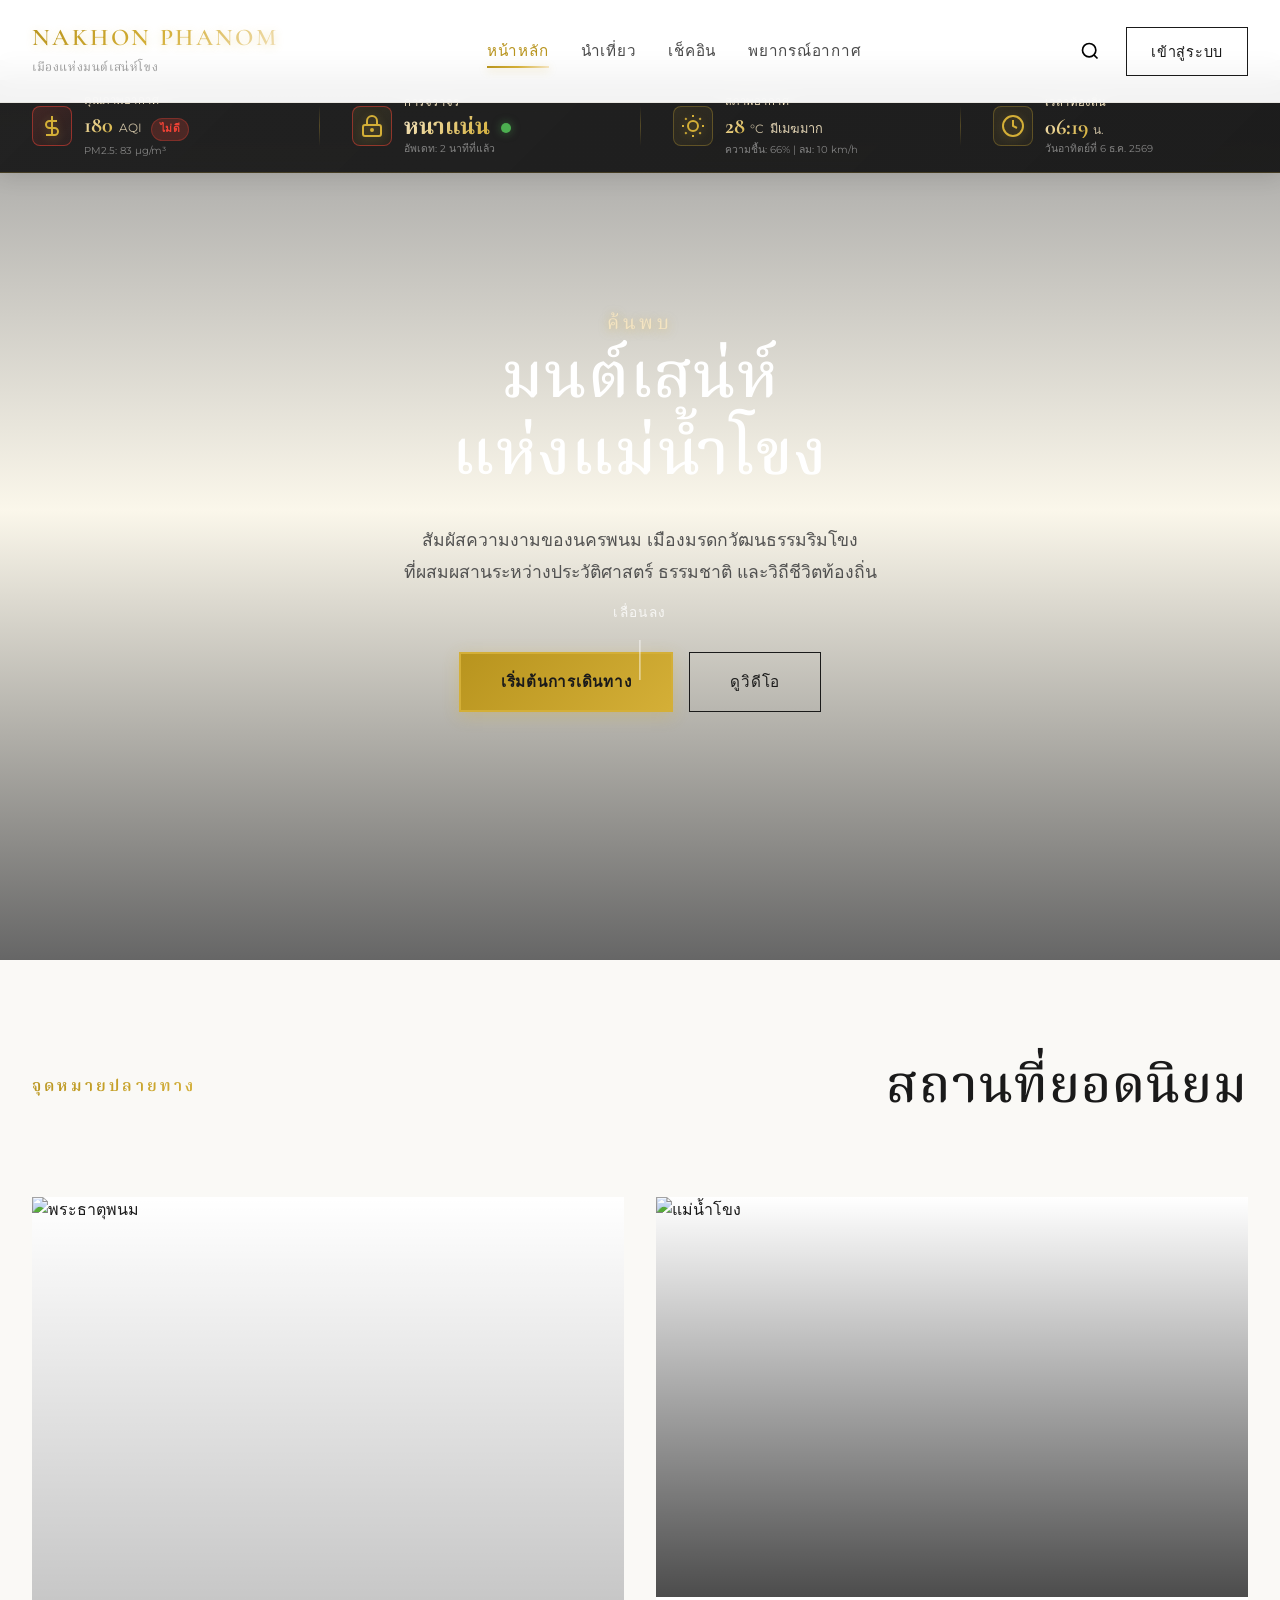
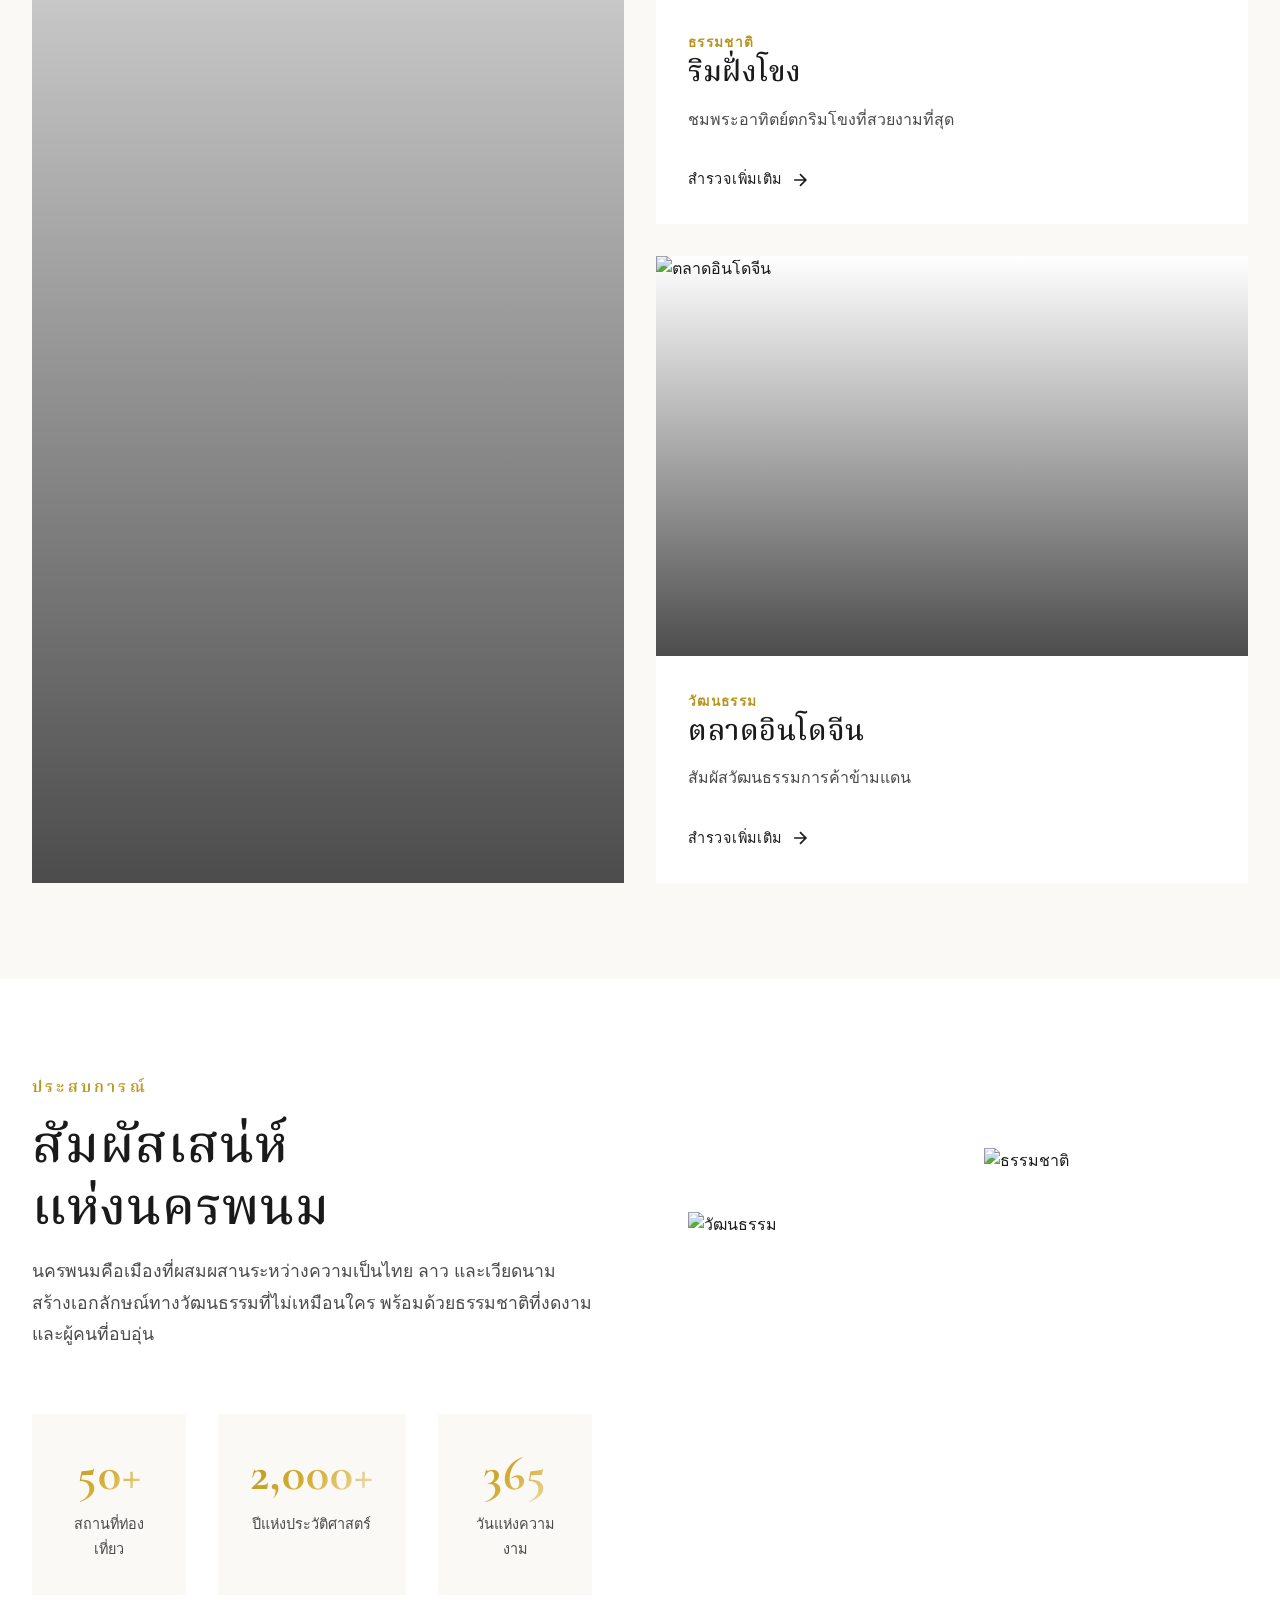
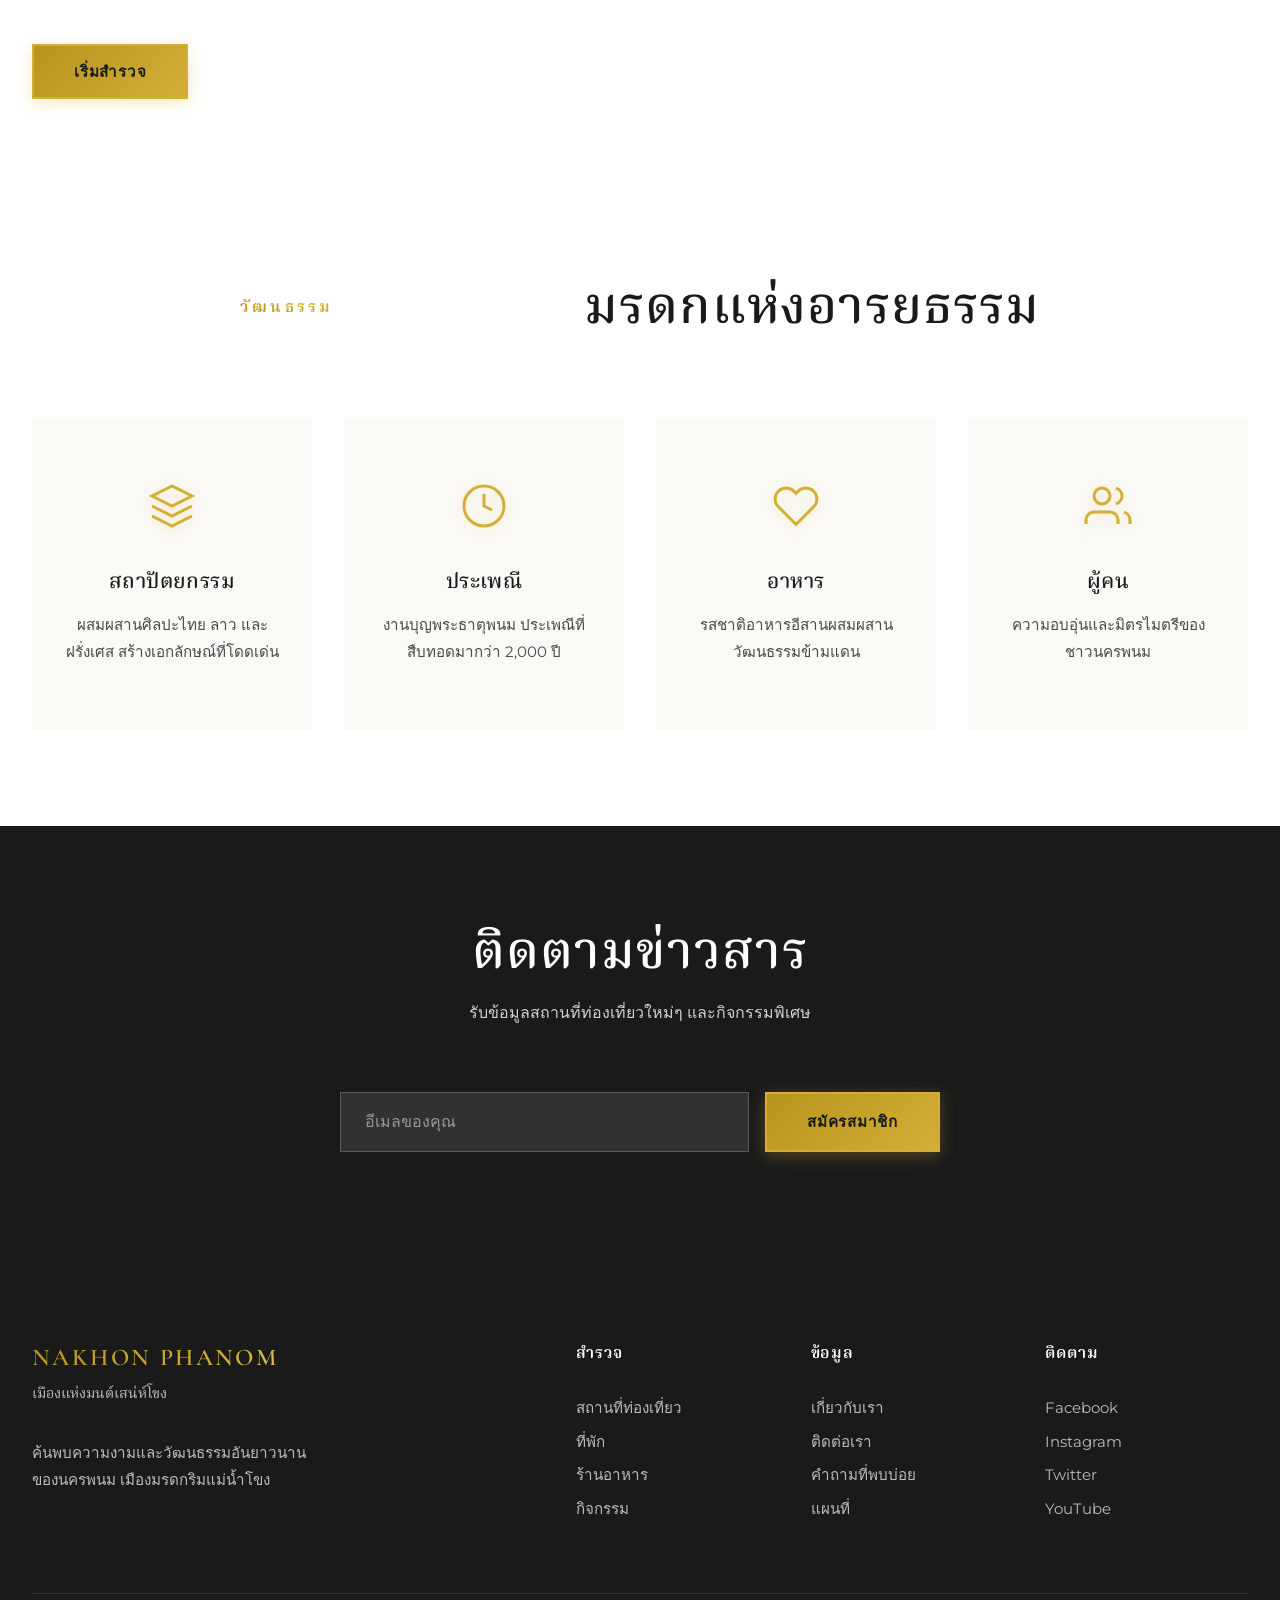
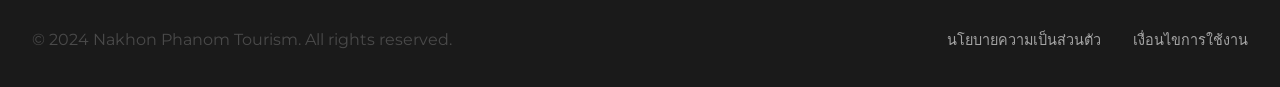
==== frontend/index.html @ cba6b7c6 "Color" ====
<!DOCTYPE html>
<html lang="th">
<head>
    <meta charset="UTF-8">
    <meta name="viewport" content="width=device-width, initial-scale=1.0">
    <title>LUXTRAVEL - การเดินทางที่มีระดับ</title>
    <link rel="stylesheet" href="css/style.css">
    <link rel="preconnect" href="https://fonts.googleapis.com">
    <link rel="preconnect" href="https://fonts.gstatic.com" crossorigin>
    <link href="https://fonts.googleapis.com/css2?family=Cormorant+Garamond:wght@300;400;500;600;700&family=Montserrat:wght@200;300;400;500;600&family=Noto+Serif+Thai:wght@200;300;400;500;600;700&display=swap" rel="stylesheet">
</head>
<body>
    <!-- Navigation -->
    <nav class="navbar">
        <div class="nav-container">
            <div class="nav-logo">
                <h1 class="logo-text">NAKHON PHANOM</h1>
                <p class="logo-subtitle">เมืองแห่งมนต์เสน่ห์โขง</p>
            </div>
            <ul class="nav-menu">
                <li><a href="index.html" class="nav-link active">หน้าหลัก</a></li>
                <li><a href="explore.html" class="nav-link">นำเที่ยว</a></li>
                <li><a href="checkin.html" class="nav-link">เช็คอิน</a></li>
                <li><a href="weather.html" class="nav-link">พยากรณ์อากาศ</a></li>
            </ul>
            <div class="nav-actions">
                <button type="button" class="btn-icon search-btn" aria-label="ค้นหา">
                    <svg width="20" height="20" viewBox="0 0 24 24" fill="none" stroke="currentColor" stroke-width="2">
                        <circle cx="11" cy="11" r="8"></circle>
                        <path d="m21 21-4.35-4.35"></path>
                    </svg>
                </button>
                <button type="button" class="btn-secondary">เข้าสู่ระบบ</button>
            </div>
            <button type="button" class="mobile-menu-toggle" aria-label="เมนู">
                <span></span>
                <span></span>
                <span></span>
            </button>
        </div>
    </nav>

    <!-- Info Bar -->
    <div class="info-bar">
        <div class="info-container">
            <div class="info-item">
                <div class="info-icon pm25-icon">
                    <svg width="24" height="24" viewBox="0 0 24 24" fill="none" stroke="currentColor" stroke-width="2">
                        <path d="M12 2v20M17 7H9.5a3.5 3.5 0 0 0 0 7h5a3.5 3.5 0 0 1 0 7H6"/>
                    </svg>
                </div>
                <div class="info-content">
                    <div class="info-label">คุณภาพอากาศ</div>
                    <div class="info-value-wrapper">
                        <span class="info-value" id="pm25-value">32</span>
                        <span class="info-unit">AQI</span>
                        <span class="info-status good">ดี</span>
                    </div>
                    <div class="info-detail">PM2.5: 15 µg/m³</div>
                </div>
            </div>

            <div class="info-divider"></div>

            <div class="info-item">
                <div class="info-icon traffic-icon">
                    <svg width="24" height="24" viewBox="0 0 24 24" fill="none" stroke="currentColor" stroke-width="2">
                        <rect x="3" y="11" width="18" height="11" rx="2" ry="2"/>
                        <path d="M7 11V7a5 5 0 0 1 10 0v4"/>
                        <circle cx="12" cy="16" r="1"/>
                    </svg>
                </div>
                <div class="info-content">
                    <div class="info-label">การจราจร</div>
                    <div class="info-value-wrapper">
                        <span class="info-value traffic-smooth" id="traffic-value">ราบรื่น</span>
                        <span class="info-status smooth">
                            <svg width="12" height="12" viewBox="0 0 24 24" fill="currentColor">
                                <circle cx="12" cy="12" r="10"/>
                            </svg>
                        </span>
                    </div>
                    <div class="info-detail">อัพเดท: 2 นาทีที่แล้ว</div>
                </div>
            </div>

            <div class="info-divider"></div>

            <div class="info-item">
                <div class="info-icon weather-icon">
                    <svg width="24" height="24" viewBox="0 0 24 24" fill="none" stroke="currentColor" stroke-width="2">
                        <circle cx="12" cy="12" r="5"/>
                        <line x1="12" y1="1" x2="12" y2="3"/>
                        <line x1="12" y1="21" x2="12" y2="23"/>
                        <line x1="4.22" y1="4.22" x2="5.64" y2="5.64"/>
                        <line x1="18.36" y1="18.36" x2="19.78" y2="19.78"/>
                        <line x1="1" y1="12" x2="3" y2="12"/>
                        <line x1="21" y1="12" x2="23" y2="12"/>
                        <line x1="4.22" y1="19.78" x2="5.64" y2="18.36"/>
                        <line x1="18.36" y1="5.64" x2="19.78" y2="4.22"/>
                    </svg>
                </div>
                <div class="info-content">
                    <div class="info-label">สภาพอากาศ</div>
                    <div class="info-value-wrapper">
                        <span class="info-value" id="temp-value">28</span>
                        <span class="info-unit">°C</span>
                        <span class="weather-desc">แดดจัด</span>
                    </div>
                    <div class="info-detail">ความชื้น: 65% | ลม: 12 km/h</div>
                </div>
            </div>

            <div class="info-divider"></div>

            <div class="info-item">
                <div class="info-icon time-icon">
                    <svg width="24" height="24" viewBox="0 0 24 24" fill="none" stroke="currentColor" stroke-width="2">
                        <circle cx="12" cy="12" r="10"/>
                        <polyline points="12 6 12 12 16 14"/>
                    </svg>
                </div>
                <div class="info-content">
                    <div class="info-label">เวลาท้องถิ่น</div>
                    <div class="info-value-wrapper">
                        <span class="info-value" id="local-time">14:32</span>
                        <span class="info-unit">น.</span>
                    </div>
                    <div class="info-detail" id="local-date">วันศุกร์ที่ 15 พ.ค. 2567</div>
                </div>
            </div>
        </div>
    </div>

    <!-- Hero Section -->
    <section class="hero">
        <div class="hero-background">
            <div class="hero-overlay"></div>
            <video class="hero-video" autoplay muted loop playsinline>
                <source src="https://cdn.coverr.co/videos/coverr-aerial-view-of-mekong-river-8347/1080p.mp4" type="video/mp4">
                <source src="https://cdn.coverr.co/videos/coverr-beautiful-river-landscape-4456/1080p.mp4" type="video/mp4">
            </video>
        </div>
        <div class="hero-content">
            <div class="hero-text">
                <span class="hero-subtitle">ค้นพบ</span>
                <h1 class="hero-title">
                    <span class="title-line">มนต์เสน่ห์</span>
                    <span class="title-line">แห่งแม่น้ำโขง</span>
                </h1>
                <p class="hero-description">
                    สัมผัสความงามของนครพนม เมืองมรดกวัฒนธรรมริมโขง<br>
                    ที่ผสมผสานระหว่างประวัติศาสตร์ ธรรมชาติ และวิถีชีวิตท้องถิ่น
                </p>
                <div class="hero-actions">
                    <a href="explore.html" class="btn-primary">เริ่มต้นการเดินทาง</a>
                    <button type="button" class="btn-outline">ดูวิดีโอ</button>
                </div>
            </div>
            <div class="hero-scroll">
                <span>เลื่อนลง</span>
                <div class="scroll-line"></div>
            </div>
        </div>
    </section>

    <!-- Featured Destinations -->
    <section class="featured-section">
        <div class="container">
            <div class="section-header">
                <span class="section-subtitle">จุดหมายปลายทาง</span>
                <h2 class="section-title">สถานที่ยอดนิยม</h2>
            </div>
            <div class="featured-grid">
                <div class="featured-card large">
                    <div class="card-image">
                        <img src="https://images.unsplash.com/photo-1551882547-ff40c63fe5fa?w=800&q=80" alt="พระธาตุพนม">
                        <div class="card-overlay"></div>
                    </div>
                    <div class="card-content">
                        <span class="card-category">วัดและศาสนสถาน</span>
                        <h3 class="card-title">พระธาตุพนม</h3>
                        <p class="card-description">สัญลักษณ์ศักดิ์สิทธิ์แห่งนครพนม ที่เคารพบูชามากว่า 2,000 ปี</p>
                        <a href="#" class="card-link">
                            <span>สำรวจเพิ่มเติม</span>
                            <svg width="20" height="20" viewBox="0 0 24 24" fill="none" stroke="currentColor" stroke-width="2">
                                <path d="M5 12h14M12 5l7 7-7 7"/>
                            </svg>
                        </a>
                    </div>
                </div>
                <div class="featured-card">
                    <div class="card-image">
                        <img src="https://images.unsplash.com/photo-1506905925346-21bda4d32df4?w=600&q=80" alt="แม่น้ำโขง">
                        <div class="card-overlay"></div>
                    </div>
                    <div class="card-content">
                        <span class="card-category">ธรรมชาติ</span>
                        <h3 class="card-title">ริมฝั่งโขง</h3>
                        <p class="card-description">ชมพระอาทิตย์ตกริมโขงที่สวยงามที่สุด</p>
                        <a href="#" class="card-link">
                            <span>สำรวจเพิ่มเติม</span>
                            <svg width="20" height="20" viewBox="0 0 24 24" fill="none" stroke="currentColor" stroke-width="2">
                                <path d="M5 12h14M12 5l7 7-7 7"/>
                            </svg>
                        </a>
                    </div>
                </div>
                <div class="featured-card">
                    <div class="card-image">
                        <img src="https://images.unsplash.com/photo-1555396273-367ea4eb4db5?w=600&q=80" alt="ตลาดอินโดจีน">
                        <div class="card-overlay"></div>
                    </div>
                    <div class="card-content">
                        <span class="card-category">วัฒนธรรม</span>
                        <h3 class="card-title">ตลาดอินโดจีน</h3>
                        <p class="card-description">สัมผัสวัฒนธรรมการค้าข้ามแดน</p>
                        <a href="#" class="card-link">
                            <span>สำรวจเพิ่มเติม</span>
                            <svg width="20" height="20" viewBox="0 0 24 24" fill="none" stroke="currentColor" stroke-width="2">
                                <path d="M5 12h14M12 5l7 7-7 7"/>
                            </svg>
                        </a>
                    </div>
                </div>
            </div>
        </div>
    </section>

    <!-- Experience Section -->
    <section class="experience-section">
        <div class="container-wide">
            <div class="experience-content">
                <div class="experience-text">
                    <span class="section-subtitle">ประสบการณ์</span>
                    <h2 class="section-title">สัมผัสเสน่ห์<br>แห่งนครพนม</h2>
                    <p class="experience-description">
                        นครพนมคือเมืองที่ผสมผสานระหว่างความเป็นไทย ลาว และเวียดนาม 
                        สร้างเอกลักษณ์ทางวัฒนธรรมที่ไม่เหมือนใคร พร้อมด้วยธรรมชาติที่งดงาม
                        และผู้คนที่อบอุ่น
                    </p>
                    <div class="experience-stats">
                        <div class="stat-item">
                            <h3 class="stat-number">50+</h3>
                            <p class="stat-label">สถานที่ท่องเที่ยว</p>
                        </div>
                        <div class="stat-item">
                            <h3 class="stat-number">2,000+</h3>
                            <p class="stat-label">ปีแห่งประวัติศาสตร์</p>
                        </div>
                        <div class="stat-item">
                            <h3 class="stat-number">365</h3>
                            <p class="stat-label">วันแห่งความงาม</p>
                        </div>
                    </div>
                    <a href="explore.html" class="btn-primary">เริ่มสำรวจ</a>
                </div>
                <div class="experience-images">
                    <div class="exp-image-1">
                        <img src="https://images.unsplash.com/photo-1528127269322-539801943592?w=600&q=80" alt="วัฒนธรรม">
                    </div>
                    <div class="exp-image-2">
                        <img src="https://images.unsplash.com/photo-1563492065213-f0e6a0e0dc37?w=600&q=80" alt="ธรรมชาติ">
                    </div>
                </div>
            </div>
        </div>
    </section>

    <!-- Culture Section -->
    <section class="culture-section">
        <div class="container">
            <div class="section-header centered">
                <span class="section-subtitle">วัฒนธรรม</span>
                <h2 class="section-title">มรดกแห่งอารยธรรม</h2>
            </div>
            <div class="culture-grid">
                <div class="culture-card">
                    <div class="culture-icon">
                        <svg width="48" height="48" viewBox="0 0 24 24" fill="none" stroke="currentColor" stroke-width="1.5">
                            <path d="M12 2L2 7l10 5 10-5-10-5z"/>
                            <path d="M2 17l10 5 10-5M2 12l10 5 10-5"/>
                        </svg>
                    </div>
                    <h3 class="culture-title">สถาปัตยกรรม</h3>
                    <p class="culture-description">ผสมผสานศิลปะไทย ลาว และฝรั่งเศส สร้างเอกลักษณ์ที่โดดเด่น</p>
                </div>
                <div class="culture-card">
                    <div class="culture-icon">
                        <svg width="48" height="48" viewBox="0 0 24 24" fill="none" stroke="currentColor" stroke-width="1.5">
                            <circle cx="12" cy="12" r="10"/>
                            <path d="M12 6v6l4 2"/>
                        </svg>
                    </div>
                    <h3 class="culture-title">ประเพณี</h3>
                    <p class="culture-description">งานบุญพระธาตุพนม ประเพณีที่สืบทอดมากว่า 2,000 ปี</p>
                </div>
                <div class="culture-card">
                    <div class="culture-icon">
                        <svg width="48" height="48" viewBox="0 0 24 24" fill="none" stroke="currentColor" stroke-width="1.5">
                            <path d="M20.84 4.61a5.5 5.5 0 0 0-7.78 0L12 5.67l-1.06-1.06a5.5 5.5 0 0 0-7.78 7.78l1.06 1.06L12 21.23l7.78-7.78 1.06-1.06a5.5 5.5 0 0 0 0-7.78z"/>
                        </svg>
                    </div>
                    <h3 class="culture-title">อาหาร</h3>
                    <p class="culture-description">รสชาติอาหารอีสานผสมผสานวัฒนธรรมข้ามแดน</p>
                </div>
                <div class="culture-card">
                    <div class="culture-icon">
                        <svg width="48" height="48" viewBox="0 0 24 24" fill="none" stroke="currentColor" stroke-width="1.5">
                            <path d="M17 21v-2a4 4 0 0 0-4-4H5a4 4 0 0 0-4 4v2"/>
                            <circle cx="9" cy="7" r="4"/>
                            <path d="M23 21v-2a4 4 0 0 0-3-3.87M16 3.13a4 4 0 0 1 0 7.75"/>
                        </svg>
                    </div>
                    <h3 class="culture-title">ผู้คน</h3>
                    <p class="culture-description">ความอบอุ่นและมิตรไมตรีของชาวนครพนม</p>
                </div>
            </div>
        </div>
    </section>

    <!-- Newsletter Section -->
    <section class="newsletter-section">
        <div class="container">
            <div class="newsletter-content">
                <div class="newsletter-text">
                    <h2 class="newsletter-title">ติดตามข่าวสาร</h2>
                    <p class="newsletter-description">รับข้อมูลสถานที่ท่องเที่ยวใหม่ๆ และกิจกรรมพิเศษ</p>
                </div>
                <form class="newsletter-form">
                    <input type="email" placeholder="อีเมลของคุณ" class="newsletter-input">
                    <button type="submit" class="btn-primary">สมัครสมาชิก</button>
                </form>
            </div>
        </div>
    </section>

    <!-- Footer -->
    <footer class="footer">
        <div class="container">
            <div class="footer-content">
                <div class="footer-brand">
                    <h3 class="footer-logo">NAKHON PHANOM</h3>
                    <p class="footer-tagline">เมืองแห่งมนต์เสน่ห์โขง</p>
                    <p class="footer-description">
                        ค้นพบความงามและวัฒนธรรมอันยาวนาน<br>
                        ของนครพนม เมืองมรดกริมแม่น้ำโขง
                    </p>
                </div>
                <div class="footer-links">
                    <div class="footer-column">
                        <h4 class="footer-title">สำรวจ</h4>
                        <ul class="footer-list">
                            <li><a href="#">สถานที่ท่องเที่ยว</a></li>
                            <li><a href="#">ที่พัก</a></li>
                            <li><a href="#">ร้านอาหาร</a></li>
                            <li><a href="#">กิจกรรม</a></li>
                        </ul>
                    </div>
                    <div class="footer-column">
                        <h4 class="footer-title">ข้อมูล</h4>
                        <ul class="footer-list">
                            <li><a href="#">เกี่ยวกับเรา</a></li>
                            <li><a href="#">ติดต่อเรา</a></li>
                            <li><a href="#">คำถามที่พบบ่อย</a></li>
                            <li><a href="#">แผนที่</a></li>
                        </ul>
                    </div>
                    <div class="footer-column">
                        <h4 class="footer-title">ติดตาม</h4>
                        <ul class="footer-list">
                            <li><a href="#">Facebook</a></li>
                            <li><a href="#">Instagram</a></li>
                            <li><a href="#">Twitter</a></li>
                            <li><a href="#">YouTube</a></li>
                        </ul>
                    </div>
                </div>
            </div>
            <div class="footer-bottom">
                <p>&copy; 2024 Nakhon Phanom Tourism. All rights reserved.</p>
                <div class="footer-legal">
                    <a href="#">นโยบายความเป็นส่วนตัว</a>
                    <a href="#">เงื่อนไขการใช้งาน</a>
                </div>
            </div>
        </div>
    </footer>

    <script src="js/app.js"></script>
    <script src="js/info-bar.js"></script>
</body>
</html>
---- frontend/css/style.css ----
/* ========================================
   NAKHON PHANOM - Premium Tourism Website
   Inspired by Dior's Elegance
   ======================================== */

/* ========== CSS Variables ========== */
:root {
    /* Colors - Luxury Gold Theme */
    --primary: #1a1a1a;
    --secondary: #8b7355;
    --accent: #d4af37;
    --gold: #d4af37;
    --gold-light: #f4e4c1;
    --gold-dark: #b8941e;
    --bronze: #cd7f32;
    --mekong-blue: #2c5f7c;
    --white: #ffffff;
    --off-white: #faf9f6;
    --light-gray: #e8e6e1;
    --medium-gray: #9b9b9b;
    --dark-gray: #4a4a4a;
    
    /* Typography */
    --font-primary: 'Cormorant Garamond', 'Noto Serif Thai', serif;
    --font-secondary: 'Montserrat', 'Noto Sans Thai', sans-serif;
    
    /* Spacing */
    --spacing-xs: 0.5rem;
    --spacing-sm: 1rem;
    --spacing-md: 2rem;
    --spacing-lg: 4rem;
    --spacing-xl: 6rem;
    
    /* Transitions */
    --transition-fast: 0.2s ease;
    --transition-normal: 0.3s ease;
    --transition-slow: 0.5s ease;
    
    /* Shadows */
    --shadow-sm: 0 2px 8px rgba(0, 0, 0, 0.08);
    --shadow-md: 0 4px 16px rgba(0, 0, 0, 0.12);
    --shadow-lg: 0 8px 32px rgba(0, 0, 0, 0.16);
}

/* ========== Reset & Base Styles ========== */
* {
    margin: 0;
    padding: 0;
    box-sizing: border-box;
}

html {
    font-size: 16px;
    scroll-behavior: smooth;
}

body {
    font-family: var(--font-secondary);
    color: var(--primary);
    background-color: var(--white);
    line-height: 1.6;
    overflow-x: hidden;
}

img {
    max-width: 100%;
    height: auto;
    display: block;
}

a {
    text-decoration: none;
    color: inherit;
    transition: var(--transition-normal);
}

button {
    border: none;
    background: none;
    cursor: pointer;
    font-family: inherit;
    transition: var(--transition-normal);
}

/* ========== Typography ========== */
h1, h2, h3, h4, h5, h6 {
    font-family: var(--font-primary);
    font-weight: 500;
    line-height: 1.2;
    letter-spacing: 0.02em;
}

h1 {
    font-size: clamp(2.5rem, 5vw, 4.5rem);
}

h2 {
    font-size: clamp(2rem, 4vw, 3.5rem);
}

h3 {
    font-size: clamp(1.5rem, 3vw, 2.5rem);
}

p {
    font-size: 1rem;
    line-height: 1.8;
    color: var(--dark-gray);
}

/* ========== Container & Layout ========== */
.container {
    max-width: 1400px;
    margin: 0 auto;
    padding: 0 var(--spacing-md);
}

.container-wide {
    max-width: 1600px;
    margin: 0 auto;
    padding: 0 var(--spacing-md);
}

.container-narrow {
    max-width: 900px;
    margin: 0 auto;
    padding: 0 var(--spacing-md);
}

/* ========== Navigation ========== */
.navbar {
    position: fixed;
    top: 0;
    left: 0;
    right: 0;
    z-index: 1000;
    background: rgba(255, 255, 255, 0.95);
    -webkit-backdrop-filter: blur(10px);
    backdrop-filter: blur(10px);
    border-bottom: 1px solid var(--light-gray);
    transition: var(--transition-normal);
}

.nav-container {
    max-width: 1600px;
    margin: 0 auto;
    padding: 1.5rem var(--spacing-md);
    display: flex;
    align-items: center;
    justify-content: space-between;
    gap: var(--spacing-md);
}

.nav-logo {
    flex-shrink: 0;
}

.logo-text {
    font-family: var(--font-primary);
    font-size: 1.5rem;
    font-weight: 600;
    letter-spacing: 0.1em;
    background: linear-gradient(135deg, var(--gold-dark), var(--gold), var(--gold-light));
    -webkit-background-clip: text;
    -webkit-text-fill-color: transparent;
    background-clip: text;
    margin-bottom: 0.25rem;
    text-shadow: 0 2px 10px rgba(212, 175, 55, 0.3);
}

.logo-subtitle {
    font-family: var(--font-primary);
    font-size: 0.75rem;
    color: var(--medium-gray);
    letter-spacing: 0.05em;
}

.nav-menu {
    display: flex;
    list-style: none;
    gap: var(--spacing-md);
}

.nav-link {
    font-size: 0.95rem;
    font-weight: 400;
    letter-spacing: 0.05em;
    color: var(--dark-gray);
    padding: 0.5rem 0;
    position: relative;
}

.nav-link::after {
    content: '';
    position: absolute;
    bottom: 0;
    left: 0;
    width: 0;
    height: 2px;
    background: linear-gradient(90deg, var(--gold-dark), var(--gold), var(--gold-light));
    transition: var(--transition-normal);
    box-shadow: 0 2px 8px rgba(212, 175, 55, 0.4);
}

.nav-link:hover::after,
.nav-link.active::after {
    width: 100%;
}

.nav-link.active {
    color: var(--gold-dark);
    font-weight: 500;
}

.nav-actions {
    display: flex;
    align-items: center;
    gap: var(--spacing-sm);
}

.mobile-menu-toggle {
    display: none;
    flex-direction: column;
    gap: 5px;
    padding: 0.5rem;
}

.mobile-menu-toggle span {
    width: 24px;
    height: 2px;
    background: var(--primary);
    transition: var(--transition-normal);
}

/* ========== Buttons ========== */
.btn-primary {
    padding: 1rem 2.5rem;
    background: linear-gradient(135deg, var(--gold-dark), var(--gold));
    color: var(--primary);
    font-size: 0.95rem;
    font-weight: 600;
    letter-spacing: 0.05em;
    text-transform: uppercase;
    border: 2px solid var(--gold);
    transition: var(--transition-normal);
    box-shadow: 0 4px 15px rgba(212, 175, 55, 0.3);
    position: relative;
    overflow: hidden;
}

.btn-primary::before {
    content: '';
    position: absolute;
    top: 0;
    left: -100%;
    width: 100%;
    height: 100%;
    background: linear-gradient(90deg, transparent, rgba(255,255,255,0.3), transparent);
    transition: left 0.5s;
}

.btn-primary:hover::before {
    left: 100%;
}

.btn-primary:hover {
    background: linear-gradient(135deg, var(--gold), var(--gold-light));
    box-shadow: 0 6px 20px rgba(212, 175, 55, 0.5);
    transform: translateY(-2px);
}

.btn-secondary {
    padding: 0.75rem 1.5rem;
    background: transparent;
    color: var(--primary);
    font-size: 0.9rem;
    font-weight: 500;
    letter-spacing: 0.05em;
    border: 1px solid var(--primary);
    transition: var(--transition-normal);
}

.btn-secondary:hover {
    background: var(--primary);
    color: var(--white);
}

.btn-outline {
    padding: 1rem 2.5rem;
    background: transparent;
    color: var(--primary);
    font-size: 0.95rem;
    font-weight: 500;
    letter-spacing: 0.05em;
    text-transform: uppercase;
    border: 1px solid var(--primary);
    transition: var(--transition-normal);
}

.btn-outline:hover {
    background: var(--primary);
    color: var(--white);
}

.btn-icon {
    width: 40px;
    height: 40px;
    display: flex;
    align-items: center;
    justify-content: center;
    border-radius: 50%;
    transition: var(--transition-normal);
}

.btn-icon:hover {
    background: var(--light-gray);
}

/* ========== Hero Section ========== */
.hero {
    position: relative;
    height: 100vh;
    min-height: 700px;
    display: flex;
    align-items: center;
    justify-content: center;
    overflow: hidden;
}

.hero-background {
    position: absolute;
    top: 0;
    left: 0;
    width: 100%;
    height: 100%;
    z-index: 0;
}

.hero-video {
    position: absolute;
    top: 50%;
    left: 50%;
    min-width: 100%;
    min-height: 100%;
    width: auto;
    height: auto;
    transform: translate(-50%, -50%);
    object-fit: cover;
}

.hero-image {
    width: 100%;
    height: 100%;
    background-size: cover;
    background-position: center;
    animation: slowZoom 20s ease-in-out infinite alternate;
}

@keyframes slowZoom {
    from {
        transform: scale(1);
    }
    to {
        transform: scale(1.1);
    }
}

.hero-overlay {
    position: absolute;
    top: 0;
    left: 0;
    width: 100%;
    height: 100%;
    background: linear-gradient(
        to bottom, 
        rgba(0,0,0,0.4), 
        rgba(212,175,55,0.1),
        rgba(0,0,0,0.6)
    );
}

.hero-content {
    position: relative;
    z-index: 1;
    text-align: center;
    color: var(--white);
    padding: var(--spacing-md);
}

.hero-subtitle {
    font-family: var(--font-primary);
    font-size: 1.2rem;
    letter-spacing: 0.2em;
    text-transform: uppercase;
    margin-bottom: var(--spacing-sm);
    color: var(--gold-light);
    text-shadow: 0 2px 10px rgba(212, 175, 55, 0.5);
}

.hero-title {
    margin-bottom: var(--spacing-md);
}

.title-line {
    display: block;
}

.hero-description {
    font-size: 1.1rem;
    line-height: 1.8;
    max-width: 700px;
    margin: 0 auto var(--spacing-lg);
    opacity: 0.95;
}

.hero-actions {
    display: flex;
    gap: var(--spacing-sm);
    justify-content: center;
    flex-wrap: wrap;
}

.hero-scroll {
    position: absolute;
    bottom: var(--spacing-lg);
    left: 50%;
    transform: translateX(-50%);
    display: flex;
    flex-direction: column;
    align-items: center;
    gap: var(--spacing-sm);
    font-size: 0.85rem;
    letter-spacing: 0.1em;
    text-transform: uppercase;
    opacity: 0.8;
}

.scroll-line {
    width: 1px;
    height: 40px;
    background: var(--white);
    animation: scrollDown 2s ease-in-out infinite;
}

@keyframes scrollDown {
    0%, 100% {
        transform: translateY(0);
        opacity: 0;
    }
    50% {
        transform: translateY(20px);
        opacity: 1;
    }
}

/* ========== Section Styles ========== */
section {
    padding: var(--spacing-xl) 0;
}

.section-header {
    text-align: center;
    margin-bottom: var(--spacing-lg);
}

.section-header.centered {
    max-width: 800px;
    margin-left: auto;
    margin-right: auto;
}

.section-subtitle {
    font-family: var(--font-primary);
    font-size: 1rem;
    letter-spacing: 0.2em;
    text-transform: uppercase;
    background: linear-gradient(135deg, var(--gold-dark), var(--gold));
    -webkit-background-clip: text;
    -webkit-text-fill-color: transparent;
    background-clip: text;
    margin-bottom: var(--spacing-sm);
    display: block;
    font-weight: 600;
}

.section-title {
    margin-bottom: var(--spacing-sm);
}

/* ========== Featured Section ========== */
.featured-section {
    background: var(--off-white);
}

.featured-grid {
    display: grid;
    grid-template-columns: repeat(2, 1fr);
    gap: var(--spacing-md);
}

.featured-card {
    position: relative;
    overflow: hidden;
    background: var(--white);
    transition: var(--transition-normal);
}

.featured-card.large {
    grid-row: span 2;
}

.card-image {
    position: relative;
    height: 400px;
    overflow: hidden;
}

.featured-card.large .card-image {
    height: 100%;
}

.card-image img {
    width: 100%;
    height: 100%;
    object-fit: cover;
    transition: transform 0.6s ease;
}

.featured-card:hover .card-image img {
    transform: scale(1.05);
}

.card-overlay {
    position: absolute;
    top: 0;
    left: 0;
    width: 100%;
    height: 100%;
    background: linear-gradient(to bottom, transparent, rgba(0,0,0,0.7));
}

.card-content {
    padding: var(--spacing-md);
}

.card-category {
    font-size: 0.85rem;
    letter-spacing: 0.1em;
    text-transform: uppercase;
    color: var(--gold-dark);
    margin-bottom: var(--spacing-xs);
    font-weight: 600;
}

.card-title {
    font-size: 1.8rem;
    margin-bottom: var(--spacing-sm);
}

.card-description {
    color: var(--dark-gray);
    margin-bottom: var(--spacing-md);
}

.card-link {
    display: inline-flex;
    align-items: center;
    gap: var(--spacing-xs);
    font-size: 0.9rem;
    font-weight: 500;
    letter-spacing: 0.05em;
    text-transform: uppercase;
    color: var(--primary);
}

.card-link:hover {
    gap: var(--spacing-sm);
}

/* ========== Experience Section ========== */
.experience-content {
    display: grid;
    grid-template-columns: 1fr 1fr;
    gap: var(--spacing-xl);
    align-items: center;
}

.experience-text {
    max-width: 600px;
}

.experience-description {
    font-size: 1.1rem;
    line-height: 1.8;
    margin-bottom: var(--spacing-lg);
}

.experience-stats {
    display: grid;
    grid-template-columns: repeat(3, 1fr);
    gap: var(--spacing-md);
    margin-bottom: var(--spacing-lg);
}

.stat-item {
    text-align: center;
    padding: var(--spacing-md);
    background: var(--off-white);
}

.stat-number {
    font-family: var(--font-primary);
    font-size: 3rem;
    background: linear-gradient(135deg, var(--gold-dark), var(--gold), var(--gold-light));
    -webkit-background-clip: text;
    -webkit-text-fill-color: transparent;
    background-clip: text;
    margin-bottom: var(--spacing-xs);
    font-weight: 700;
}

.stat-label {
    font-size: 0.9rem;
    color: var(--dark-gray);
}

.experience-images {
    display: grid;
    grid-template-columns: repeat(2, 1fr);
    gap: var(--spacing-md);
}

.exp-image-1,
.exp-image-2 {
    position: relative;
    overflow: hidden;
    height: 400px;
}

.exp-image-1 {
    grid-column: 1 / 2;
    margin-top: var(--spacing-lg);
}

.exp-image-2 {
    grid-column: 2 / 3;
}

.exp-image-1 img,
.exp-image-2 img {
    width: 100%;
    height: 100%;
    object-fit: cover;
}

/* ========== Culture Section ========== */
.culture-grid {
    display: grid;
    grid-template-columns: repeat(4, 1fr);
    gap: var(--spacing-md);
}

.culture-card {
    text-align: center;
    padding: var(--spacing-lg) var(--spacing-md);
    background: var(--off-white);
    transition: var(--transition-normal);
}

.culture-card:hover {
    transform: translateY(-10px);
    box-shadow: var(--shadow-lg);
}

.culture-icon {
    margin: 0 auto var(--spacing-md);
    color: var(--gold);
    filter: drop-shadow(0 2px 8px rgba(212, 175, 55, 0.3));
}

.culture-title {
    font-size: 1.3rem;
    margin-bottom: var(--spacing-sm);
}

.culture-description {
    font-size: 0.95rem;
    color: var(--dark-gray);
}

/* ========== Newsletter Section ========== */
.newsletter-section {
    background: var(--primary);
    color: var(--white);
}

.newsletter-content {
    max-width: 800px;
    margin: 0 auto;
    text-align: center;
}

.newsletter-title {
    color: var(--white);
    margin-bottom: var(--spacing-sm);
}

.newsletter-description {
    color: rgba(255, 255, 255, 0.8);
    margin-bottom: var(--spacing-lg);
}

.newsletter-form {
    display: flex;
    gap: var(--spacing-sm);
    max-width: 600px;
    margin: 0 auto;
}

.newsletter-input {
    flex: 1;
    padding: 1rem 1.5rem;
    background: rgba(255, 255, 255, 0.1);
    border: 1px solid rgba(255, 255, 255, 0.2);
    color: var(--white);
    font-size: 1rem;
}

.newsletter-input::placeholder {
    color: rgba(255, 255, 255, 0.5);
}

/* ========== Footer ========== */
.footer {
    background: var(--primary);
    color: var(--white);
    padding: var(--spacing-xl) 0 var(--spacing-md);
}

.footer-content {
    display: grid;
    grid-template-columns: 2fr 3fr;
    gap: var(--spacing-xl);
    margin-bottom: var(--spacing-lg);
}

.footer-brand {
    max-width: 400px;
}

.footer-logo {
    font-family: var(--font-primary);
    font-size: 1.5rem;
    font-weight: 600;
    letter-spacing: 0.1em;
    margin-bottom: var(--spacing-xs);
    background: linear-gradient(135deg, var(--gold-dark), var(--gold), var(--gold-light));
    -webkit-background-clip: text;
    -webkit-text-fill-color: transparent;
    background-clip: text;
}

.footer-tagline {
    font-family: var(--font-primary);
    font-size: 0.9rem;
    color: rgba(255, 255, 255, 0.7);
    margin-bottom: var(--spacing-md);
}

.footer-description {
    font-size: 0.95rem;
    line-height: 1.8;
    color: rgba(255, 255, 255, 0.7);
}

.footer-links {
    display: grid;
    grid-template-columns: repeat(3, 1fr);
    gap: var(--spacing-md);
}

.footer-title {
    font-size: 1rem;
    font-weight: 600;
    letter-spacing: 0.05em;
    margin-bottom: var(--spacing-md);
}

.footer-list {
    list-style: none;
}

.footer-list li {
    margin-bottom: var(--spacing-xs);
}

.footer-list a {
    color: rgba(255, 255, 255, 0.7);
    font-size: 0.95rem;
    transition: var(--transition-normal);
}

.footer-list a:hover {
    color: var(--white);
}

.footer-bottom {
    padding-top: var(--spacing-md);
    border-top: 1px solid rgba(255, 255, 255, 0.1);
    display: flex;
    justify-content: space-between;
    align-items: center;
    font-size: 0.9rem;
    color: rgba(255, 255, 255, 0.6);
}

.footer-legal {
    display: flex;
    gap: var(--spacing-md);
}

.footer-legal a {
    color: rgba(255, 255, 255, 0.6);
    transition: var(--transition-normal);
}

.footer-legal a:hover {
    color: var(--white);
}

/* ========== Page Header ========== */
.page-header {
    position: relative;
    height: 50vh;
    min-height: 400px;
    display: flex;
    align-items: center;
    justify-content: center;
    margin-top: 80px;
    overflow: hidden;
}

.page-header-bg {
    position: absolute;
    top: 0;
    left: 0;
    width: 100%;
    height: 100%;
    background: linear-gradient(135deg, var(--mekong-blue), var(--secondary));
}

.page-header-overlay {
    position: absolute;
    top: 0;
    left: 0;
    width: 100%;
    height: 100%;
    background: rgba(0, 0, 0, 0.3);
}

.page-header-content {
    position: relative;
    z-index: 1;
    text-align: center;
    color: var(--white);
}

.page-subtitle {
    font-family: var(--font-primary);
    font-size: 1rem;
    letter-spacing: 0.2em;
    text-transform: uppercase;
    margin-bottom: var(--spacing-sm);
    opacity: 0.9;
}

.page-title {
    font-size: clamp(2.5rem, 5vw, 4rem);
    margin-bottom: var(--spacing-sm);
}

.page-description {
    font-size: 1.1rem;
    opacity: 0.95;
}

/* ========== Responsive Design ========== */
@media (max-width: 1024px) {
    .featured-grid {
        grid-template-columns: 1fr;
    }
    
    .featured-card.large {
        grid-row: span 1;
    }
    
    .experience-content {
        grid-template-columns: 1fr;
    }
    
    .culture-grid {
        grid-template-columns: repeat(2, 1fr);
    }
    
    .footer-content {
        grid-template-columns: 1fr;
    }
}

@media (max-width: 768px) {
    .nav-menu {
        display: none;
    }
    
    .mobile-menu-toggle {
        display: flex;
    }
    
    .hero-actions {
        flex-direction: column;
    }
    
    .culture-grid {
        grid-template-columns: 1fr;
    }
    
    .newsletter-form {
        flex-direction: column;
    }
    
    .footer-links {
        grid-template-columns: 1fr;
    }
    
    .footer-bottom {
        flex-direction: column;
        gap: var(--spacing-sm);
        text-align: center;
    }
}


/* ========== Hero Background Image ========== */
.hero-bg-image {
    background-image: url('https://images.unsplash.com/photo-1552465011-b4e21bf6e79a?w=1920&q=80');
}

/* ========== Explore Page Styles ========== */
.filter-section {
    padding: var(--spacing-md) 0;
    background: var(--white);
    border-bottom: 1px solid var(--light-gray);
}

.filter-bar {
    display: flex;
    justify-content: space-between;
    align-items: center;
    gap: var(--spacing-md);
    flex-wrap: wrap;
}

.filter-tabs {
    display: flex;
    gap: var(--spacing-sm);
    flex-wrap: wrap;
}

.filter-tab {
    padding: 0.75rem 1.5rem;
    background: transparent;
    color: var(--dark-gray);
    font-size: 0.9rem;
    font-weight: 500;
    border: 1px solid var(--light-gray);
    transition: var(--transition-normal);
}

.filter-tab:hover,
.filter-tab.active {
    background: var(--primary);
    color: var(--white);
    border-color: var(--primary);
}

.filter-controls {
    display: flex;
    gap: var(--spacing-sm);
    align-items: center;
}

.filter-select {
    padding: 0.75rem 1.5rem;
    border: 1px solid var(--light-gray);
    background: var(--white);
    font-size: 0.9rem;
    font-family: inherit;
    cursor: pointer;
}

.destinations-section {
    padding: var(--spacing-xl) 0;
}

.destinations-grid {
    display: grid;
    grid-template-columns: repeat(auto-fill, minmax(350px, 1fr));
    gap: var(--spacing-lg);
}

.destination-card {
    background: var(--white);
    border: 1px solid var(--light-gray);
    transition: var(--transition-normal);
}

.destination-card:hover {
    box-shadow: var(--shadow-lg);
    transform: translateY(-5px);
}

.dest-image-wrapper {
    position: relative;
    height: 280px;
    overflow: hidden;
}

.dest-image {
    width: 100%;
    height: 100%;
    object-fit: cover;
    transition: transform 0.6s ease;
}

.destination-card:hover .dest-image {
    transform: scale(1.1);
}

.dest-badge {
    position: absolute;
    top: var(--spacing-sm);
    left: var(--spacing-sm);
    padding: 0.5rem 1rem;
    background: linear-gradient(135deg, var(--gold-dark), var(--gold));
    color: var(--primary);
    font-size: 0.85rem;
    font-weight: 700;
    letter-spacing: 0.05em;
    text-transform: uppercase;
    box-shadow: 0 4px 15px rgba(212, 175, 55, 0.4);
    border: 1px solid rgba(255, 255, 255, 0.3);
}

.dest-favorite {
    position: absolute;
    top: var(--spacing-sm);
    right: var(--spacing-sm);
    width: 40px;
    height: 40px;
    display: flex;
    align-items: center;
    justify-content: center;
    background: rgba(255, 255, 255, 0.9);
    border-radius: 50%;
    color: var(--dark-gray);
    transition: var(--transition-normal);
}

.dest-favorite:hover {
    background: var(--white);
    color: var(--accent);
}

.dest-content {
    padding: var(--spacing-md);
}

.dest-header {
    display: flex;
    justify-content: space-between;
    align-items: center;
    margin-bottom: var(--spacing-sm);
}

.dest-category {
    font-size: 0.85rem;
    letter-spacing: 0.1em;
    text-transform: uppercase;
    color: var(--gold-dark);
    font-weight: 600;
}

.dest-rating {
    display: flex;
    align-items: center;
    gap: 0.25rem;
    color: var(--gold);
    font-weight: 600;
}

.dest-title {
    font-size: 1.5rem;
    margin-bottom: var(--spacing-sm);
}

.dest-description {
    font-size: 0.95rem;
    line-height: 1.6;
    color: var(--dark-gray);
    margin-bottom: var(--spacing-md);
}

.dest-meta {
    display: flex;
    justify-content: space-between;
    align-items: center;
    padding: var(--spacing-sm) 0;
    border-top: 1px solid var(--light-gray);
    border-bottom: 1px solid var(--light-gray);
    margin-bottom: var(--spacing-md);
}

.dest-location {
    display: flex;
    align-items: center;
    gap: 0.5rem;
    font-size: 0.9rem;
    color: var(--dark-gray);
}

.dest-distance {
    font-size: 0.9rem;
    color: var(--medium-gray);
}

.dest-link {
    display: inline-flex;
    align-items: center;
    gap: var(--spacing-xs);
    font-size: 0.9rem;
    font-weight: 500;
    letter-spacing: 0.05em;
    text-transform: uppercase;
    color: var(--primary);
}

.dest-link:hover {
    gap: var(--spacing-sm);
}

.load-more-section {
    text-align: center;
    margin-top: var(--spacing-lg);
}

/* ========== Check-in Page Styles ========== */
.checkin-section {
    padding: var(--spacing-xl) 0;
    background: var(--off-white);
}

.checkin-card {
    background: var(--white);
    padding: var(--spacing-lg);
    box-shadow: var(--shadow-md);
}

.checkin-form-header {
    text-align: center;
    margin-bottom: var(--spacing-lg);
}

.form-title {
    font-size: 2rem;
    margin-bottom: var(--spacing-sm);
}

.form-description {
    color: var(--dark-gray);
}

.form-group {
    margin-bottom: var(--spacing-lg);
}

.form-label {
    display: block;
    font-weight: 600;
    margin-bottom: var(--spacing-sm);
}

.form-input,
.form-textarea {
    width: 100%;
    padding: 1rem;
    border: 1px solid var(--light-gray);
    font-family: inherit;
    font-size: 1rem;
    transition: var(--transition-normal);
}

.form-input:focus,
.form-textarea:focus {
    outline: none;
    border-color: var(--primary);
}

.location-search {
    position: relative;
    display: flex;
    align-items: center;
}

.location-search svg {
    position: absolute;
    left: 1rem;
    color: var(--medium-gray);
}

.location-input {
    padding-left: 3rem;
}

.location-suggestions {
    margin-top: var(--spacing-sm);
    border: 1px solid var(--light-gray);
    background: var(--white);
}

.suggestion-item {
    padding: var(--spacing-sm) var(--spacing-md);
    display: flex;
    align-items: center;
    gap: var(--spacing-sm);
    cursor: pointer;
    transition: var(--transition-fast);
}

.suggestion-item:hover {
    background: var(--off-white);
}

.upload-area {
    border: 2px dashed var(--light-gray);
    padding: var(--spacing-xl);
    text-align: center;
    cursor: pointer;
    transition: var(--transition-normal);
}

.upload-area:hover {
    border-color: var(--primary);
    background: var(--off-white);
}

.upload-text {
    font-weight: 500;
    margin-top: var(--spacing-sm);
}

.upload-hint {
    font-size: 0.9rem;
    color: var(--medium-gray);
    margin-top: var(--spacing-xs);
}

.file-input {
    display: none;
}

.textarea-counter {
    text-align: right;
    font-size: 0.85rem;
    color: var(--medium-gray);
    margin-top: var(--spacing-xs);
}

.rating-input {
    display: flex;
    gap: var(--spacing-xs);
}

.star-btn {
    color: var(--light-gray);
    transition: var(--transition-fast);
}

.star-btn:hover,
.star-btn.active {
    color: var(--accent);
}

.tags-container {
    display: flex;
    flex-wrap: wrap;
    gap: var(--spacing-xs);
    padding: var(--spacing-sm);
    border: 1px solid var(--light-gray);
    min-height: 60px;
}

.tag {
    display: inline-flex;
    align-items: center;
    gap: var(--spacing-xs);
    padding: 0.5rem 1rem;
    background: var(--primary);
    color: var(--white);
    font-size: 0.9rem;
    border-radius: 20px;
}

.tag-remove {
    color: var(--white);
    font-size: 1.2rem;
    line-height: 1;
}

.tag-input {
    flex: 1;
    border: none;
    outline: none;
    min-width: 150px;
}

.tag-suggestions {
    display: flex;
    flex-wrap: wrap;
    gap: var(--spacing-xs);
    margin-top: var(--spacing-sm);
}

.tag-suggestion {
    padding: 0.5rem 1rem;
    background: var(--off-white);
    border: 1px solid var(--light-gray);
    font-size: 0.9rem;
    transition: var(--transition-normal);
}

.tag-suggestion:hover {
    background: var(--primary);
    color: var(--white);
    border-color: var(--primary);
}

.privacy-options {
    display: flex;
    flex-direction: column;
    gap: var(--spacing-sm);
}

.radio-option {
    display: flex;
    align-items: center;
    padding: var(--spacing-md);
    border: 1px solid var(--light-gray);
    cursor: pointer;
    transition: var(--transition-normal);
}

.radio-option:hover {
    border-color: var(--primary);
    background: var(--off-white);
}

.radio-option input[type="radio"] {
    margin-right: var(--spacing-sm);
}

.radio-content {
    display: flex;
    align-items: center;
    gap: var(--spacing-sm);
}

.radio-title {
    font-weight: 600;
}

.radio-description {
    font-size: 0.85rem;
    color: var(--medium-gray);
}

.form-actions {
    display: flex;
    gap: var(--spacing-sm);
    justify-content: flex-end;
}

.recent-checkins-section {
    padding: var(--spacing-xl) 0;
}

.section-header {
    display: flex;
    justify-content: space-between;
    align-items: center;
    margin-bottom: var(--spacing-lg);
}

.view-all-link {
    font-weight: 500;
    color: var(--primary);
}

.checkins-grid {
    display: grid;
    grid-template-columns: repeat(auto-fill, minmax(350px, 1fr));
    gap: var(--spacing-lg);
}

.checkin-item {
    background: var(--white);
    border: 1px solid var(--light-gray);
    overflow: hidden;
}

.checkin-image {
    height: 250px;
    overflow: hidden;
}

.checkin-image img {
    width: 100%;
    height: 100%;
    object-fit: cover;
}

.checkin-content {
    padding: var(--spacing-md);
}

.checkin-user {
    display: flex;
    align-items: center;
    gap: var(--spacing-sm);
    margin-bottom: var(--spacing-sm);
}

.user-avatar {
    width: 40px;
    height: 40px;
    border-radius: 50%;
    overflow: hidden;
}

.user-avatar img {
    width: 100%;
    height: 100%;
    object-fit: cover;
}

.user-name {
    font-weight: 600;
}

.checkin-time {
    font-size: 0.85rem;
    color: var(--medium-gray);
}

.checkin-location {
    display: flex;
    align-items: center;
    gap: 0.5rem;
    font-size: 0.9rem;
    color: var(--gold-dark);
    margin-bottom: var(--spacing-sm);
    font-weight: 500;
}

.checkin-caption {
    font-size: 0.95rem;
    line-height: 1.6;
    margin-bottom: var(--spacing-md);
}

.checkin-stats {
    display: flex;
    gap: var(--spacing-md);
}

.stat-btn {
    display: flex;
    align-items: center;
    gap: 0.5rem;
    color: var(--dark-gray);
    transition: var(--transition-normal);
}

.stat-btn:hover {
    color: var(--primary);
}

@media (max-width: 768px) {
    .destinations-grid,
    .checkins-grid {
        grid-template-columns: 1fr;
    }
    
    .filter-bar {
        flex-direction: column;
        align-items: stretch;
    }
    
    .filter-tabs {
        overflow-x: auto;
        flex-wrap: nowrap;
    }
}


/* ========== Info Bar ========== */
.info-bar {
    position: fixed;
    top: 80px;
    left: 0;
    right: 0;
    z-index: 999;
    background: linear-gradient(135deg, rgba(26, 26, 26, 0.95), rgba(26, 26, 26, 0.98));
    backdrop-filter: blur(20px);
    -webkit-backdrop-filter: blur(20px);
    border-bottom: 1px solid rgba(212, 175, 55, 0.2);
    box-shadow: 0 4px 20px rgba(0, 0, 0, 0.1);
    transition: var(--transition-normal);
}

.info-container {
    max-width: 1600px;
    margin: 0 auto;
    padding: 0.75rem var(--spacing-md);
    display: flex;
    align-items: center;
    justify-content: space-between;
    gap: var(--spacing-md);
}

.info-item {
    display: flex;
    align-items: center;
    gap: 0.75rem;
    flex: 1;
    min-width: 0;
}

.info-icon {
    width: 40px;
    height: 40px;
    display: flex;
    align-items: center;
    justify-content: center;
    border-radius: 8px;
    background: linear-gradient(135deg, rgba(212, 175, 55, 0.1), rgba(212, 175, 55, 0.05));
    border: 1px solid rgba(212, 175, 55, 0.3);
    flex-shrink: 0;
    transition: var(--transition-normal);
}

.info-icon svg {
    color: var(--gold);
    filter: drop-shadow(0 2px 4px rgba(212, 175, 55, 0.3));
}

.info-item:hover .info-icon {
    background: linear-gradient(135deg, rgba(212, 175, 55, 0.2), rgba(212, 175, 55, 0.1));
    transform: scale(1.05);
    box-shadow: 0 4px 12px rgba(212, 175, 55, 0.3);
}

.info-content {
    flex: 1;
    min-width: 0;
}

.info-label {
    font-size: 0.7rem;
    letter-spacing: 0.05em;
    text-transform: uppercase;
    color: var(--gold-light);
    margin-bottom: 0.25rem;
    font-weight: 500;
}

.info-value-wrapper {
    display: flex;
    align-items: baseline;
    gap: 0.35rem;
    margin-bottom: 0.15rem;
}

.info-value {
    font-family: var(--font-primary);
    font-size: 1.4rem;
    font-weight: 700;
    background: linear-gradient(135deg, var(--gold-light), var(--gold));
    -webkit-background-clip: text;
    -webkit-text-fill-color: transparent;
    background-clip: text;
    line-height: 1;
}

.info-unit {
    font-size: 0.75rem;
    color: var(--gold-light);
    opacity: 0.8;
}

.info-status {
    padding: 0.15rem 0.5rem;
    border-radius: 12px;
    font-size: 0.65rem;
    font-weight: 600;
    letter-spacing: 0.03em;
    text-transform: uppercase;
    margin-left: 0.25rem;
}

.info-status.good {
    background: rgba(76, 175, 80, 0.2);
    color: #4caf50;
    border: 1px solid rgba(76, 175, 80, 0.3);
}

.info-status.moderate {
    background: rgba(255, 193, 7, 0.2);
    color: #ffc107;
    border: 1px solid rgba(255, 193, 7, 0.3);
}

.info-status.unhealthy {
    background: rgba(244, 67, 54, 0.2);
    color: #f44336;
    border: 1px solid rgba(244, 67, 54, 0.3);
}

.info-status.smooth {
    display: inline-flex;
    align-items: center;
    padding: 0;
    background: none;
    border: none;
}

.info-status.smooth svg {
    fill: #4caf50;
    filter: drop-shadow(0 0 4px rgba(76, 175, 80, 0.5));
}

.traffic-smooth {
    color: var(--white) !important;
    font-size: 1rem !important;
}

.weather-desc {
    font-size: 0.8rem;
    color: var(--gold-light);
    opacity: 0.9;
}

.info-detail {
    font-size: 0.65rem;
    color: var(--medium-gray);
    opacity: 0.8;
}

.info-divider {
    width: 1px;
    height: 40px;
    background: linear-gradient(
        to bottom,
        transparent,
        rgba(212, 175, 55, 0.3),
        transparent
    );
    flex-shrink: 0;
}

/* PM2.5 Color Indicators */
.pm25-icon.good {
    border-color: rgba(76, 175, 80, 0.5);
    background: linear-gradient(135deg, rgba(76, 175, 80, 0.15), rgba(76, 175, 80, 0.05));
}

.pm25-icon.moderate {
    border-color: rgba(255, 193, 7, 0.5);
    background: linear-gradient(135deg, rgba(255, 193, 7, 0.15), rgba(255, 193, 7, 0.05));
}

.pm25-icon.unhealthy {
    border-color: rgba(244, 67, 54, 0.5);
    background: linear-gradient(135deg, rgba(244, 67, 54, 0.15), rgba(244, 67, 54, 0.05));
}

/* Traffic Status Colors */
.traffic-icon.smooth {
    border-color: rgba(76, 175, 80, 0.5);
}

.traffic-icon.moderate {
    border-color: rgba(255, 193, 7, 0.5);
}

.traffic-icon.heavy {
    border-color: rgba(244, 67, 54, 0.5);
}

/* Animations */
@keyframes pulse {
    0%, 100% {
        opacity: 1;
    }
    50% {
        opacity: 0.7;
    }
}

.info-icon svg {
    animation: pulse 3s ease-in-out infinite;
}

.info-item:hover .info-icon svg {
    animation: none;
}

/* Responsive */
@media (max-width: 1200px) {
    .info-container {
        overflow-x: auto;
        justify-content: flex-start;
        scrollbar-width: none;
    }
    
    .info-container::-webkit-scrollbar {
        display: none;
    }
    
    .info-item {
        flex: 0 0 auto;
        min-width: 200px;
    }
}

@media (max-width: 768px) {
    .info-bar {
        top: 70px;
    }
    
    .info-container {
        padding: 0.5rem var(--spacing-sm);
        gap: var(--spacing-sm);
    }
    
    .info-item {
        min-width: 160px;
    }
    
    .info-icon {
        width: 36px;
        height: 36px;
    }
    
    .info-icon svg {
        width: 20px;
        height: 20px;
    }
    
    .info-value {
        font-size: 1.2rem;
    }
    
    .info-label {
        font-size: 0.65rem;
    }
    
    .info-detail {
        font-size: 0.6rem;
    }
}

/* Adjust Hero Section for Info Bar */
.hero {
    margin-top: 60px;
}

@media (max-width: 768px) {
    .hero {
        margin-top: 50px;
    }
}
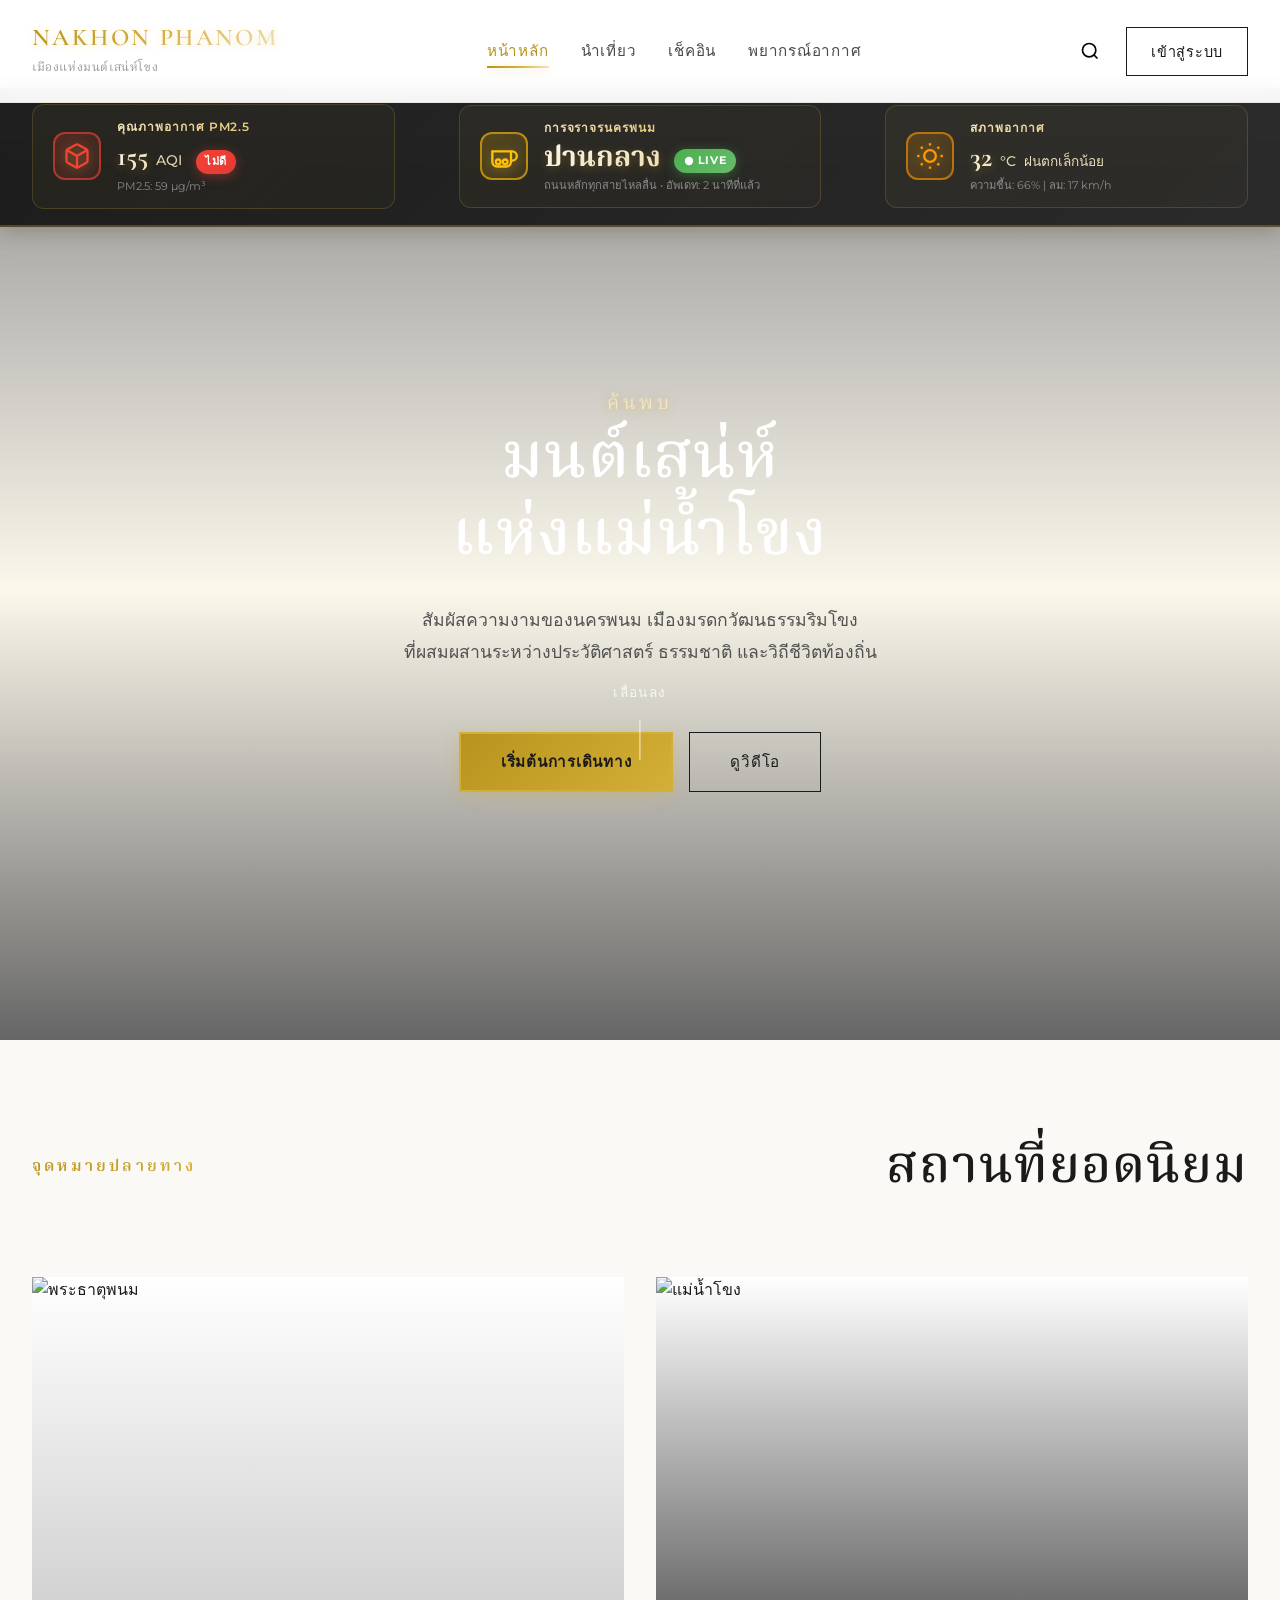
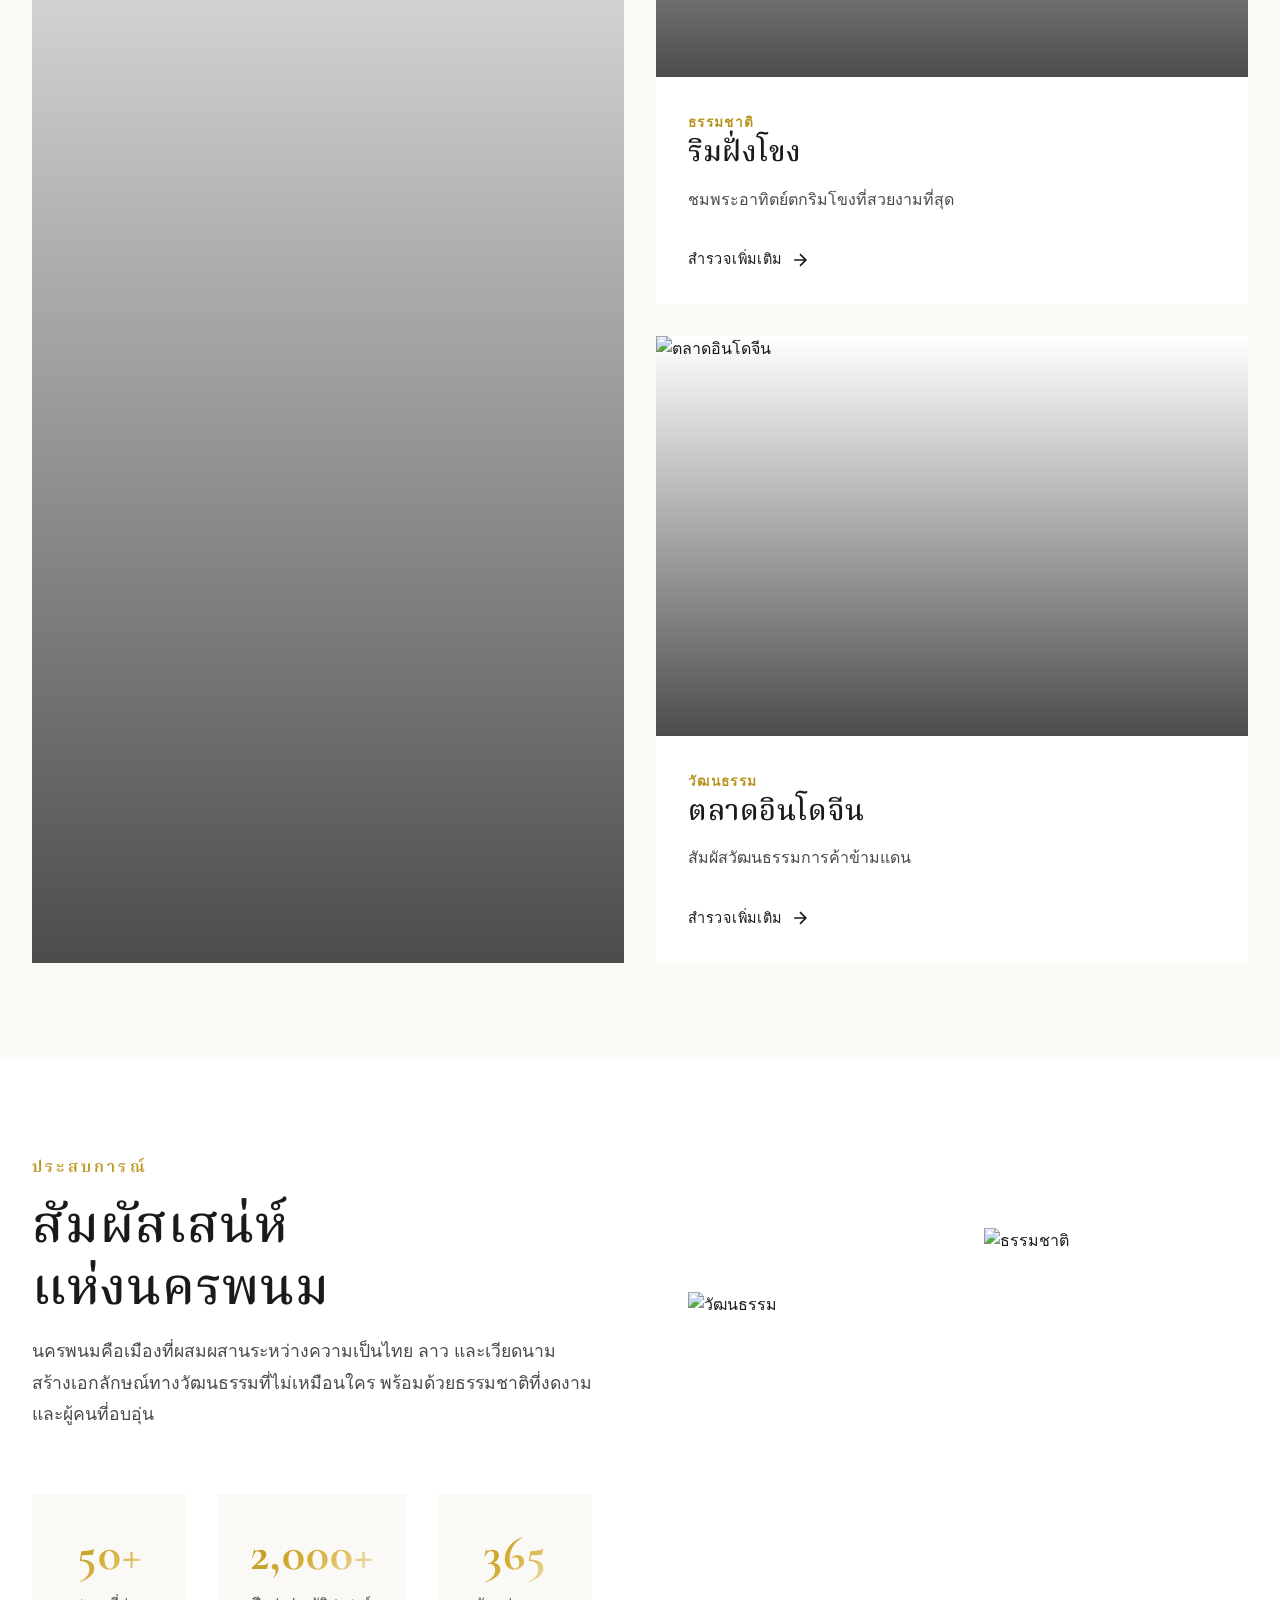
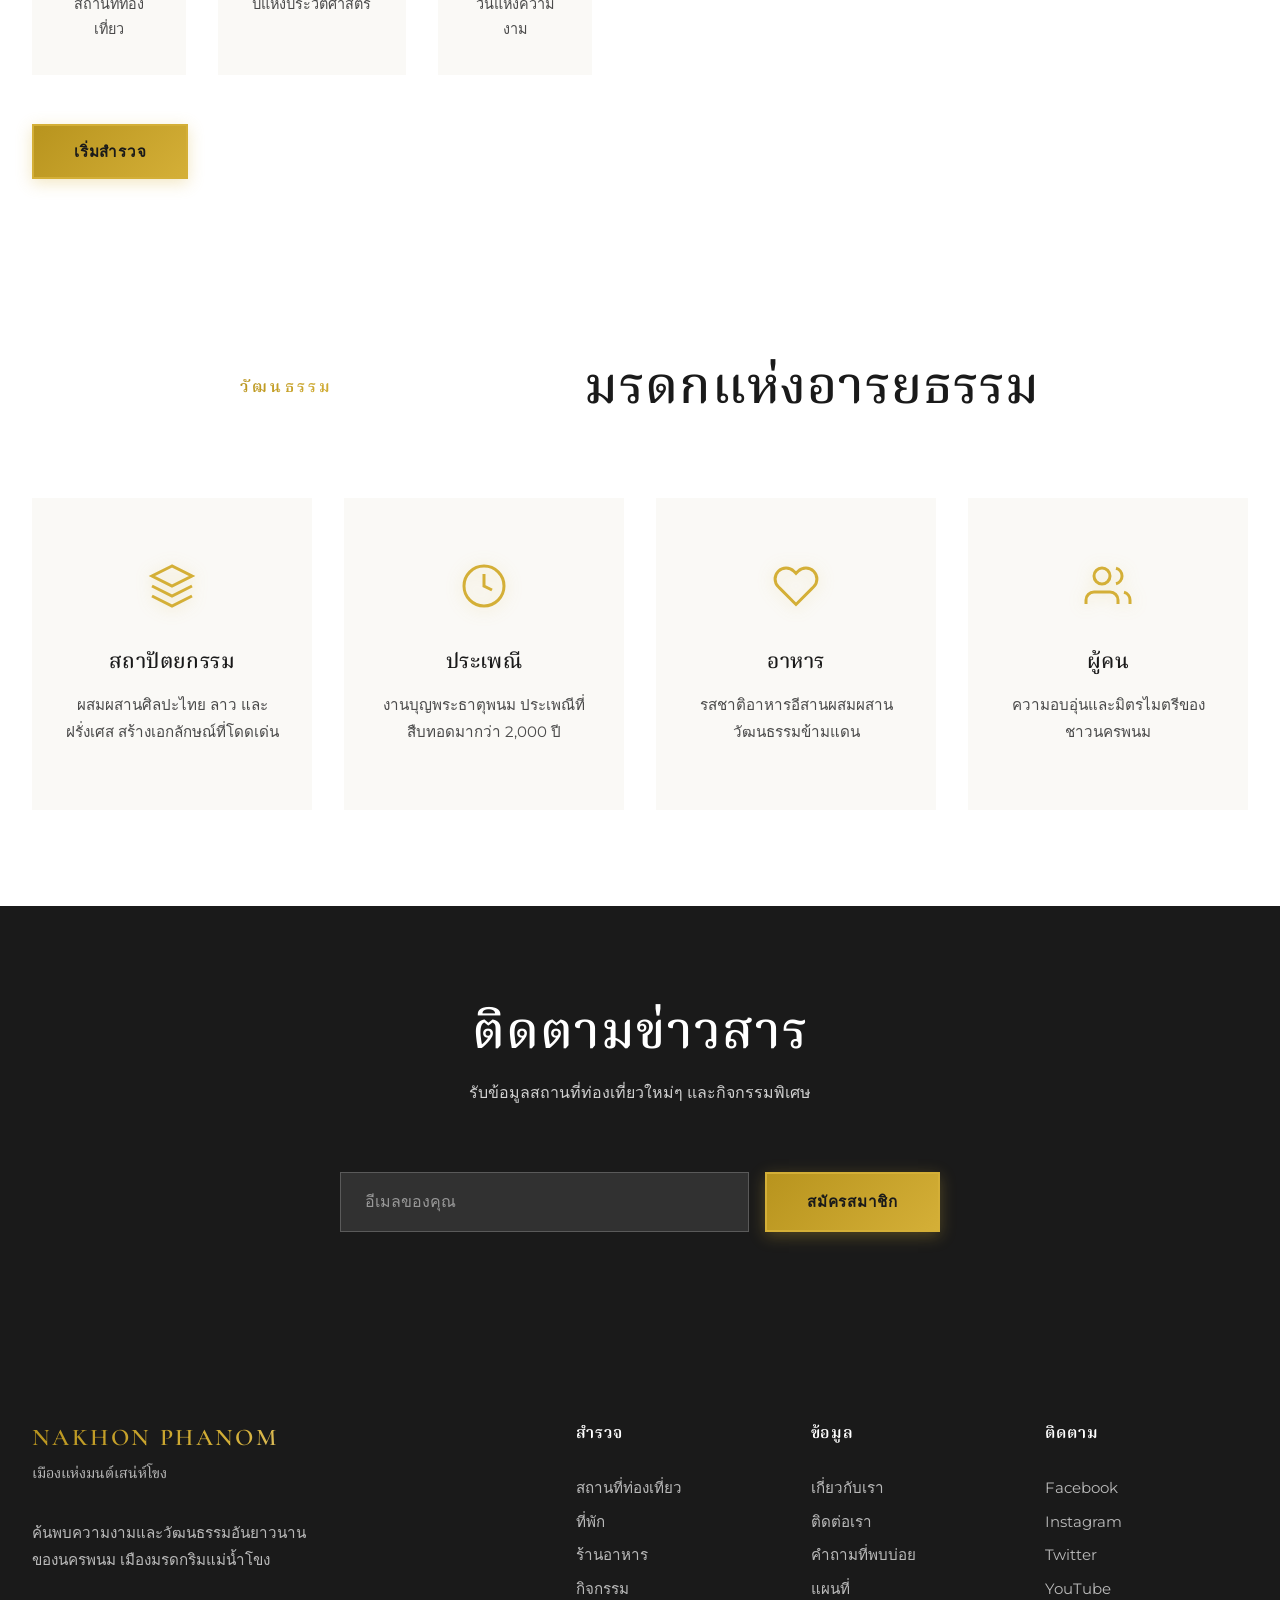
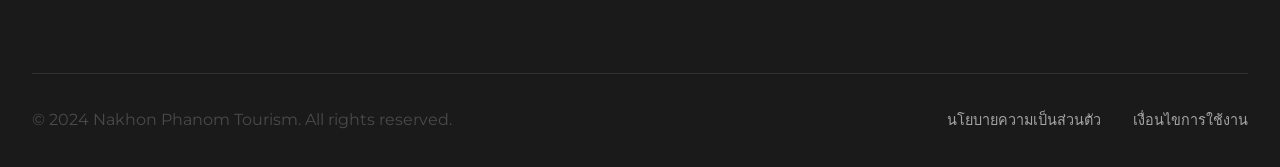
==== commit 1237515e: "Update Bar" ====
--- a/frontend/index.html
+++ b/frontend/index.html
@@ -43,49 +43,52 @@
     <!-- Info Bar -->
     <div class="info-bar">
         <div class="info-container">
+            <!-- PM2.5 -->
             <div class="info-item">
                 <div class="info-icon pm25-icon">
                     <svg width="24" height="24" viewBox="0 0 24 24" fill="none" stroke="currentColor" stroke-width="2">
-                        <path d="M12 2v20M17 7H9.5a3.5 3.5 0 0 0 0 7h5a3.5 3.5 0 0 1 0 7H6"/>
+                        <path d="M21 16V8a2 2 0 0 0-1-1.73l-7-4a2 2 0 0 0-2 0l-7 4A2 2 0 0 0 3 8v8a2 2 0 0 0 1 1.73l7 4a2 2 0 0 0 2 0l7-4A2 2 0 0 0 21 16z"/>
+                        <polyline points="3.27 6.96 12 12.01 20.73 6.96"/>
+                        <line x1="12" y1="22.08" x2="12" y2="12"/>
                     </svg>
                 </div>
                 <div class="info-content">
-                    <div class="info-label">คุณภาพอากาศ</div>
+                    <div class="info-label">คุณภาพอากาศ PM2.5</div>
                     <div class="info-value-wrapper">
                         <span class="info-value" id="pm25-value">32</span>
                         <span class="info-unit">AQI</span>
                         <span class="info-status good">ดี</span>
                     </div>
-                    <div class="info-detail">PM2.5: 15 µg/m³</div>
-                </div>
-            </div>
-
-            <div class="info-divider"></div>
-
+                    <div class="info-detail">PM2.5: 15 µg/m³ • อัพเดท: 5 นาทีที่แล้ว</div>
+                </div>
+            </div>
+
+            <!-- Traffic -->
             <div class="info-item">
                 <div class="info-icon traffic-icon">
                     <svg width="24" height="24" viewBox="0 0 24 24" fill="none" stroke="currentColor" stroke-width="2">
-                        <rect x="3" y="11" width="18" height="11" rx="2" ry="2"/>
-                        <path d="M7 11V7a5 5 0 0 1 10 0v4"/>
-                        <circle cx="12" cy="16" r="1"/>
+                        <path d="M18 8h1a4 4 0 0 1 0 8h-1"/>
+                        <path d="M2 8h16v9a4 4 0 0 1-4 4H6a4 4 0 0 1-4-4V8z"/>
+                        <circle cx="7" cy="17" r="2"/>
+                        <circle cx="13" cy="17" r="2"/>
                     </svg>
                 </div>
                 <div class="info-content">
-                    <div class="info-label">การจราจร</div>
+                    <div class="info-label">การจราจรนครพนม</div>
                     <div class="info-value-wrapper">
                         <span class="info-value traffic-smooth" id="traffic-value">ราบรื่น</span>
                         <span class="info-status smooth">
-                            <svg width="12" height="12" viewBox="0 0 24 24" fill="currentColor">
+                            <svg width="10" height="10" viewBox="0 0 24 24" fill="currentColor">
                                 <circle cx="12" cy="12" r="10"/>
                             </svg>
+                            Live
                         </span>
                     </div>
-                    <div class="info-detail">อัพเดท: 2 นาทีที่แล้ว</div>
-                </div>
-            </div>
-
-            <div class="info-divider"></div>
-
+                    <div class="info-detail">ถนนหลักทุกสายไหลลื่น • อัพเดท: 2 นาทีที่แล้ว</div>
+                </div>
+            </div>
+
+            <!-- Weather -->
             <div class="info-item">
                 <div class="info-icon weather-icon">
                     <svg width="24" height="24" viewBox="0 0 24 24" fill="none" stroke="currentColor" stroke-width="2">
@@ -107,26 +110,7 @@
                         <span class="info-unit">°C</span>
                         <span class="weather-desc">แดดจัด</span>
                     </div>
-                    <div class="info-detail">ความชื้น: 65% | ลม: 12 km/h</div>
-                </div>
-            </div>
-
-            <div class="info-divider"></div>
-
-            <div class="info-item">
-                <div class="info-icon time-icon">
-                    <svg width="24" height="24" viewBox="0 0 24 24" fill="none" stroke="currentColor" stroke-width="2">
-                        <circle cx="12" cy="12" r="10"/>
-                        <polyline points="12 6 12 12 16 14"/>
-                    </svg>
-                </div>
-                <div class="info-content">
-                    <div class="info-label">เวลาท้องถิ่น</div>
-                    <div class="info-value-wrapper">
-                        <span class="info-value" id="local-time">14:32</span>
-                        <span class="info-unit">น.</span>
-                    </div>
-                    <div class="info-detail" id="local-date">วันศุกร์ที่ 15 พ.ค. 2567</div>
+                    <div class="info-detail">ความชื้น: 65% • ลม: 12 km/h • อัพเดท: 10 นาทีที่แล้ว</div>
                 </div>
             </div>
         </div>
--- a/frontend/css/style.css
+++ b/frontend/css/style.css
@@ -1515,58 +1515,106 @@
 /* ========== Info Bar ========== */
 .info-bar {
     position: fixed;
-    top: 80px;
+    top: 88px;
     left: 0;
     right: 0;
     z-index: 999;
-    background: linear-gradient(135deg, rgba(26, 26, 26, 0.95), rgba(26, 26, 26, 0.98));
+    background: linear-gradient(135deg, rgba(26, 26, 26, 0.98), rgba(40, 40, 40, 0.98));
     backdrop-filter: blur(20px);
     -webkit-backdrop-filter: blur(20px);
-    border-bottom: 1px solid rgba(212, 175, 55, 0.2);
-    box-shadow: 0 4px 20px rgba(0, 0, 0, 0.1);
+    border-bottom: 2px solid rgba(212, 175, 55, 0.3);
+    box-shadow: 0 4px 20px rgba(0, 0, 0, 0.2), 0 0 40px rgba(212, 175, 55, 0.1);
     transition: var(--transition-normal);
 }
 
 .info-container {
-    max-width: 1600px;
+    max-width: 1400px;
     margin: 0 auto;
-    padding: 0.75rem var(--spacing-md);
-    display: flex;
-    align-items: center;
-    justify-content: space-between;
-    gap: var(--spacing-md);
+    padding: 1rem var(--spacing-md);
+    display: grid;
+    grid-template-columns: repeat(3, 1fr);
+    gap: var(--spacing-lg);
+    align-items: center;
 }
 
 .info-item {
     display: flex;
     align-items: center;
-    gap: 0.75rem;
-    flex: 1;
-    min-width: 0;
+    gap: 1rem;
+    padding: 0.75rem 1.25rem;
+    background: linear-gradient(135deg, rgba(212, 175, 55, 0.05), rgba(212, 175, 55, 0.02));
+    border: 1px solid rgba(212, 175, 55, 0.2);
+    border-radius: 12px;
+    transition: var(--transition-normal);
+    position: relative;
+    overflow: hidden;
+}
+
+.info-item::before {
+    content: '';
+    position: absolute;
+    top: 0;
+    left: -100%;
+    width: 100%;
+    height: 100%;
+    background: linear-gradient(90deg, transparent, rgba(212, 175, 55, 0.1), transparent);
+    transition: left 0.6s;
+}
+
+.info-item:hover::before {
+    left: 100%;
+}
+
+.info-item:hover {
+    background: linear-gradient(135deg, rgba(212, 175, 55, 0.1), rgba(212, 175, 55, 0.05));
+    border-color: rgba(212, 175, 55, 0.4);
+    transform: translateY(-2px);
+    box-shadow: 0 6px 20px rgba(212, 175, 55, 0.2);
 }
 
 .info-icon {
-    width: 40px;
-    height: 40px;
+    width: 48px;
+    height: 48px;
     display: flex;
     align-items: center;
     justify-content: center;
-    border-radius: 8px;
-    background: linear-gradient(135deg, rgba(212, 175, 55, 0.1), rgba(212, 175, 55, 0.05));
-    border: 1px solid rgba(212, 175, 55, 0.3);
+    border-radius: 12px;
+    background: linear-gradient(135deg, rgba(212, 175, 55, 0.15), rgba(212, 175, 55, 0.08));
+    border: 2px solid rgba(212, 175, 55, 0.3);
     flex-shrink: 0;
     transition: var(--transition-normal);
+    position: relative;
+}
+
+.info-icon::after {
+    content: '';
+    position: absolute;
+    inset: -2px;
+    border-radius: 12px;
+    padding: 2px;
+    background: linear-gradient(135deg, var(--gold-dark), var(--gold), var(--gold-light));
+    -webkit-mask: linear-gradient(#fff 0 0) content-box, linear-gradient(#fff 0 0);
+    -webkit-mask-composite: xor;
+    mask-composite: exclude;
+    opacity: 0;
+    transition: var(--transition-normal);
+}
+
+.info-item:hover .info-icon::after {
+    opacity: 1;
 }
 
 .info-icon svg {
+    width: 28px;
+    height: 28px;
     color: var(--gold);
-    filter: drop-shadow(0 2px 4px rgba(212, 175, 55, 0.3));
+    filter: drop-shadow(0 2px 6px rgba(212, 175, 55, 0.4));
 }
 
 .info-item:hover .info-icon {
-    background: linear-gradient(135deg, rgba(212, 175, 55, 0.2), rgba(212, 175, 55, 0.1));
-    transform: scale(1.05);
-    box-shadow: 0 4px 12px rgba(212, 175, 55, 0.3);
+    background: linear-gradient(135deg, rgba(212, 175, 55, 0.25), rgba(212, 175, 55, 0.15));
+    transform: scale(1.05) rotate(5deg);
+    box-shadow: 0 4px 15px rgba(212, 175, 55, 0.4);
 }
 
 .info-content {
@@ -1575,149 +1623,186 @@
 }
 
 .info-label {
-    font-size: 0.7rem;
-    letter-spacing: 0.05em;
+    font-size: 0.75rem;
+    letter-spacing: 0.08em;
     text-transform: uppercase;
-    color: var(--gold-light);
-    margin-bottom: 0.25rem;
-    font-weight: 500;
-}
-
-.info-value-wrapper {
-    display: flex;
-    align-items: baseline;
-    gap: 0.35rem;
-    margin-bottom: 0.15rem;
-}
-
-.info-value {
-    font-family: var(--font-primary);
-    font-size: 1.4rem;
-    font-weight: 700;
     background: linear-gradient(135deg, var(--gold-light), var(--gold));
     -webkit-background-clip: text;
     -webkit-text-fill-color: transparent;
     background-clip: text;
+    margin-bottom: 0.35rem;
+    font-weight: 600;
+}
+
+.info-value-wrapper {
+    display: flex;
+    align-items: baseline;
+    gap: 0.5rem;
+    margin-bottom: 0.25rem;
+    flex-wrap: wrap;
+}
+
+.info-value {
+    font-family: var(--font-primary);
+    font-size: 1.75rem;
+    font-weight: 700;
+    background: linear-gradient(135deg, var(--white), var(--gold-light));
+    -webkit-background-clip: text;
+    -webkit-text-fill-color: transparent;
+    background-clip: text;
     line-height: 1;
+    text-shadow: 0 2px 10px rgba(212, 175, 55, 0.3);
 }
 
 .info-unit {
-    font-size: 0.75rem;
+    font-size: 0.85rem;
     color: var(--gold-light);
-    opacity: 0.8;
+    opacity: 0.9;
+    font-weight: 500;
 }
 
 .info-status {
-    padding: 0.15rem 0.5rem;
-    border-radius: 12px;
-    font-size: 0.65rem;
-    font-weight: 600;
-    letter-spacing: 0.03em;
+    padding: 0.2rem 0.6rem;
+    border-radius: 16px;
+    font-size: 0.7rem;
+    font-weight: 700;
+    letter-spacing: 0.05em;
     text-transform: uppercase;
-    margin-left: 0.25rem;
+    margin-left: 0.35rem;
+    box-shadow: 0 2px 8px rgba(0, 0, 0, 0.2);
 }
 
 .info-status.good {
-    background: rgba(76, 175, 80, 0.2);
-    color: #4caf50;
-    border: 1px solid rgba(76, 175, 80, 0.3);
+    background: linear-gradient(135deg, #4caf50, #66bb6a);
+    color: #fff;
+    box-shadow: 0 2px 12px rgba(76, 175, 80, 0.4);
 }
 
 .info-status.moderate {
-    background: rgba(255, 193, 7, 0.2);
-    color: #ffc107;
-    border: 1px solid rgba(255, 193, 7, 0.3);
+    background: linear-gradient(135deg, #ffc107, #ffb300);
+    color: #000;
+    box-shadow: 0 2px 12px rgba(255, 193, 7, 0.4);
 }
 
 .info-status.unhealthy {
-    background: rgba(244, 67, 54, 0.2);
-    color: #f44336;
-    border: 1px solid rgba(244, 67, 54, 0.3);
+    background: linear-gradient(135deg, #f44336, #e53935);
+    color: #fff;
+    box-shadow: 0 2px 12px rgba(244, 67, 54, 0.4);
 }
 
 .info-status.smooth {
     display: inline-flex;
     align-items: center;
-    padding: 0;
-    background: none;
-    border: none;
+    gap: 0.25rem;
+    padding: 0.2rem 0.6rem;
+    background: linear-gradient(135deg, #4caf50, #66bb6a);
+    color: #fff;
+    box-shadow: 0 2px 12px rgba(76, 175, 80, 0.4);
 }
 
 .info-status.smooth svg {
-    fill: #4caf50;
-    filter: drop-shadow(0 0 4px rgba(76, 175, 80, 0.5));
+    width: 10px;
+    height: 10px;
+    fill: currentColor;
 }
 
 .traffic-smooth {
     color: var(--white) !important;
-    font-size: 1rem !important;
+    font-size: 1.1rem !important;
 }
 
 .weather-desc {
-    font-size: 0.8rem;
+    font-size: 0.85rem;
     color: var(--gold-light);
-    opacity: 0.9;
+    opacity: 0.95;
+    font-weight: 500;
 }
 
 .info-detail {
-    font-size: 0.65rem;
+    font-size: 0.7rem;
     color: var(--medium-gray);
-    opacity: 0.8;
-}
-
-.info-divider {
-    width: 1px;
-    height: 40px;
-    background: linear-gradient(
-        to bottom,
-        transparent,
-        rgba(212, 175, 55, 0.3),
-        transparent
-    );
-    flex-shrink: 0;
+    opacity: 0.85;
+    margin-top: 0.15rem;
 }
 
 /* PM2.5 Color Indicators */
 .pm25-icon.good {
-    border-color: rgba(76, 175, 80, 0.5);
-    background: linear-gradient(135deg, rgba(76, 175, 80, 0.15), rgba(76, 175, 80, 0.05));
+    border-color: rgba(76, 175, 80, 0.6);
+    background: linear-gradient(135deg, rgba(76, 175, 80, 0.2), rgba(76, 175, 80, 0.1));
+}
+
+.pm25-icon.good svg {
+    color: #4caf50;
 }
 
 .pm25-icon.moderate {
-    border-color: rgba(255, 193, 7, 0.5);
-    background: linear-gradient(135deg, rgba(255, 193, 7, 0.15), rgba(255, 193, 7, 0.05));
+    border-color: rgba(255, 193, 7, 0.6);
+    background: linear-gradient(135deg, rgba(255, 193, 7, 0.2), rgba(255, 193, 7, 0.1));
+}
+
+.pm25-icon.moderate svg {
+    color: #ffc107;
 }
 
 .pm25-icon.unhealthy {
-    border-color: rgba(244, 67, 54, 0.5);
-    background: linear-gradient(135deg, rgba(244, 67, 54, 0.15), rgba(244, 67, 54, 0.05));
+    border-color: rgba(244, 67, 54, 0.6);
+    background: linear-gradient(135deg, rgba(244, 67, 54, 0.2), rgba(244, 67, 54, 0.1));
+}
+
+.pm25-icon.unhealthy svg {
+    color: #f44336;
 }
 
 /* Traffic Status Colors */
 .traffic-icon.smooth {
-    border-color: rgba(76, 175, 80, 0.5);
+    border-color: rgba(76, 175, 80, 0.6);
+    background: linear-gradient(135deg, rgba(76, 175, 80, 0.2), rgba(76, 175, 80, 0.1));
+}
+
+.traffic-icon.smooth svg {
+    color: #4caf50;
 }
 
 .traffic-icon.moderate {
-    border-color: rgba(255, 193, 7, 0.5);
+    border-color: rgba(255, 193, 7, 0.6);
+    background: linear-gradient(135deg, rgba(255, 193, 7, 0.2), rgba(255, 193, 7, 0.1));
+}
+
+.traffic-icon.moderate svg {
+    color: #ffc107;
 }
 
 .traffic-icon.heavy {
-    border-color: rgba(244, 67, 54, 0.5);
+    border-color: rgba(244, 67, 54, 0.6);
+    background: linear-gradient(135deg, rgba(244, 67, 54, 0.2), rgba(244, 67, 54, 0.1));
+}
+
+.traffic-icon.heavy svg {
+    color: #f44336;
+}
+
+/* Weather Icon */
+.weather-icon {
+    border-color: rgba(255, 152, 0, 0.6);
+    background: linear-gradient(135deg, rgba(255, 152, 0, 0.2), rgba(255, 152, 0, 0.1));
+}
+
+.weather-icon svg {
+    color: #ff9800;
 }
 
 /* Animations */
-@keyframes pulse {
+@keyframes pulse-glow {
     0%, 100% {
-        opacity: 1;
+        filter: drop-shadow(0 2px 6px rgba(212, 175, 55, 0.4));
     }
     50% {
-        opacity: 0.7;
+        filter: drop-shadow(0 2px 12px rgba(212, 175, 55, 0.6));
     }
 }
 
 .info-icon svg {
-    animation: pulse 3s ease-in-out infinite;
+    animation: pulse-glow 3s ease-in-out infinite;
 }
 
 .info-item:hover .info-icon svg {
@@ -1725,20 +1810,19 @@
 }
 
 /* Responsive */
-@media (max-width: 1200px) {
+@media (max-width: 1024px) {
+    .info-bar {
+        top: 80px;
+    }
+    
     .info-container {
-        overflow-x: auto;
-        justify-content: flex-start;
-        scrollbar-width: none;
-    }
-    
-    .info-container::-webkit-scrollbar {
-        display: none;
+        grid-template-columns: 1fr;
+        gap: var(--spacing-sm);
+        padding: 0.75rem var(--spacing-sm);
     }
     
     .info-item {
-        flex: 0 0 auto;
-        min-width: 200px;
+        padding: 0.6rem 1rem;
     }
 }
 
@@ -1747,45 +1831,54 @@
         top: 70px;
     }
     
-    .info-container {
-        padding: 0.5rem var(--spacing-sm);
-        gap: var(--spacing-sm);
-    }
-    
-    .info-item {
-        min-width: 160px;
-    }
-    
     .info-icon {
-        width: 36px;
-        height: 36px;
+        width: 42px;
+        height: 42px;
     }
     
     .info-icon svg {
-        width: 20px;
-        height: 20px;
+        width: 24px;
+        height: 24px;
     }
     
     .info-value {
-        font-size: 1.2rem;
+        font-size: 1.5rem;
     }
     
     .info-label {
+        font-size: 0.7rem;
+    }
+    
+    .info-detail {
         font-size: 0.65rem;
-    }
-    
-    .info-detail {
-        font-size: 0.6rem;
     }
 }
 
 /* Adjust Hero Section for Info Bar */
 .hero {
-    margin-top: 60px;
+    margin-top: 140px;
+}
+
+.page-header {
+    margin-top: 140px;
+}
+
+@media (max-width: 1024px) {
+    .hero {
+        margin-top: 200px;
+    }
+    
+    .page-header {
+        margin-top: 200px;
+    }
 }
 
 @media (max-width: 768px) {
     .hero {
-        margin-top: 50px;
-    }
-}
+        margin-top: 240px;
+    }
+    
+    .page-header {
+        margin-top: 240px;
+    }
+}
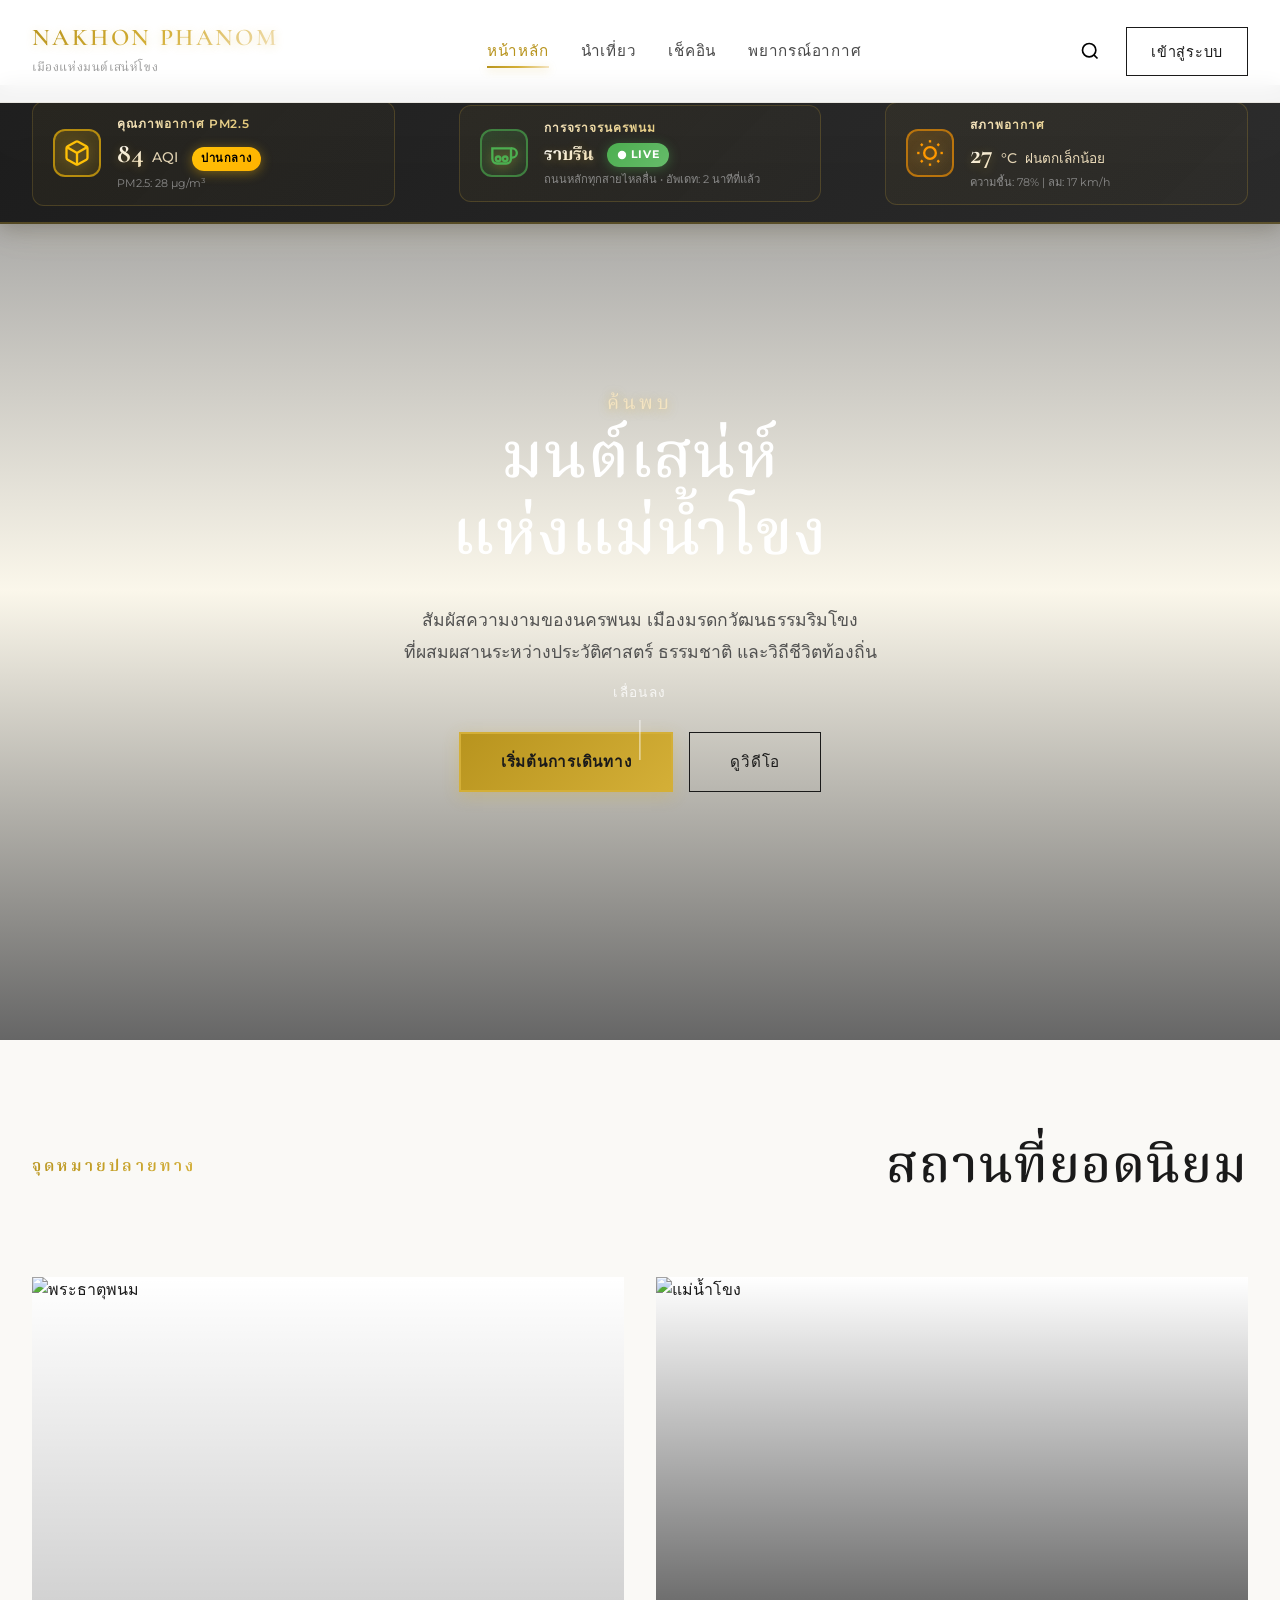
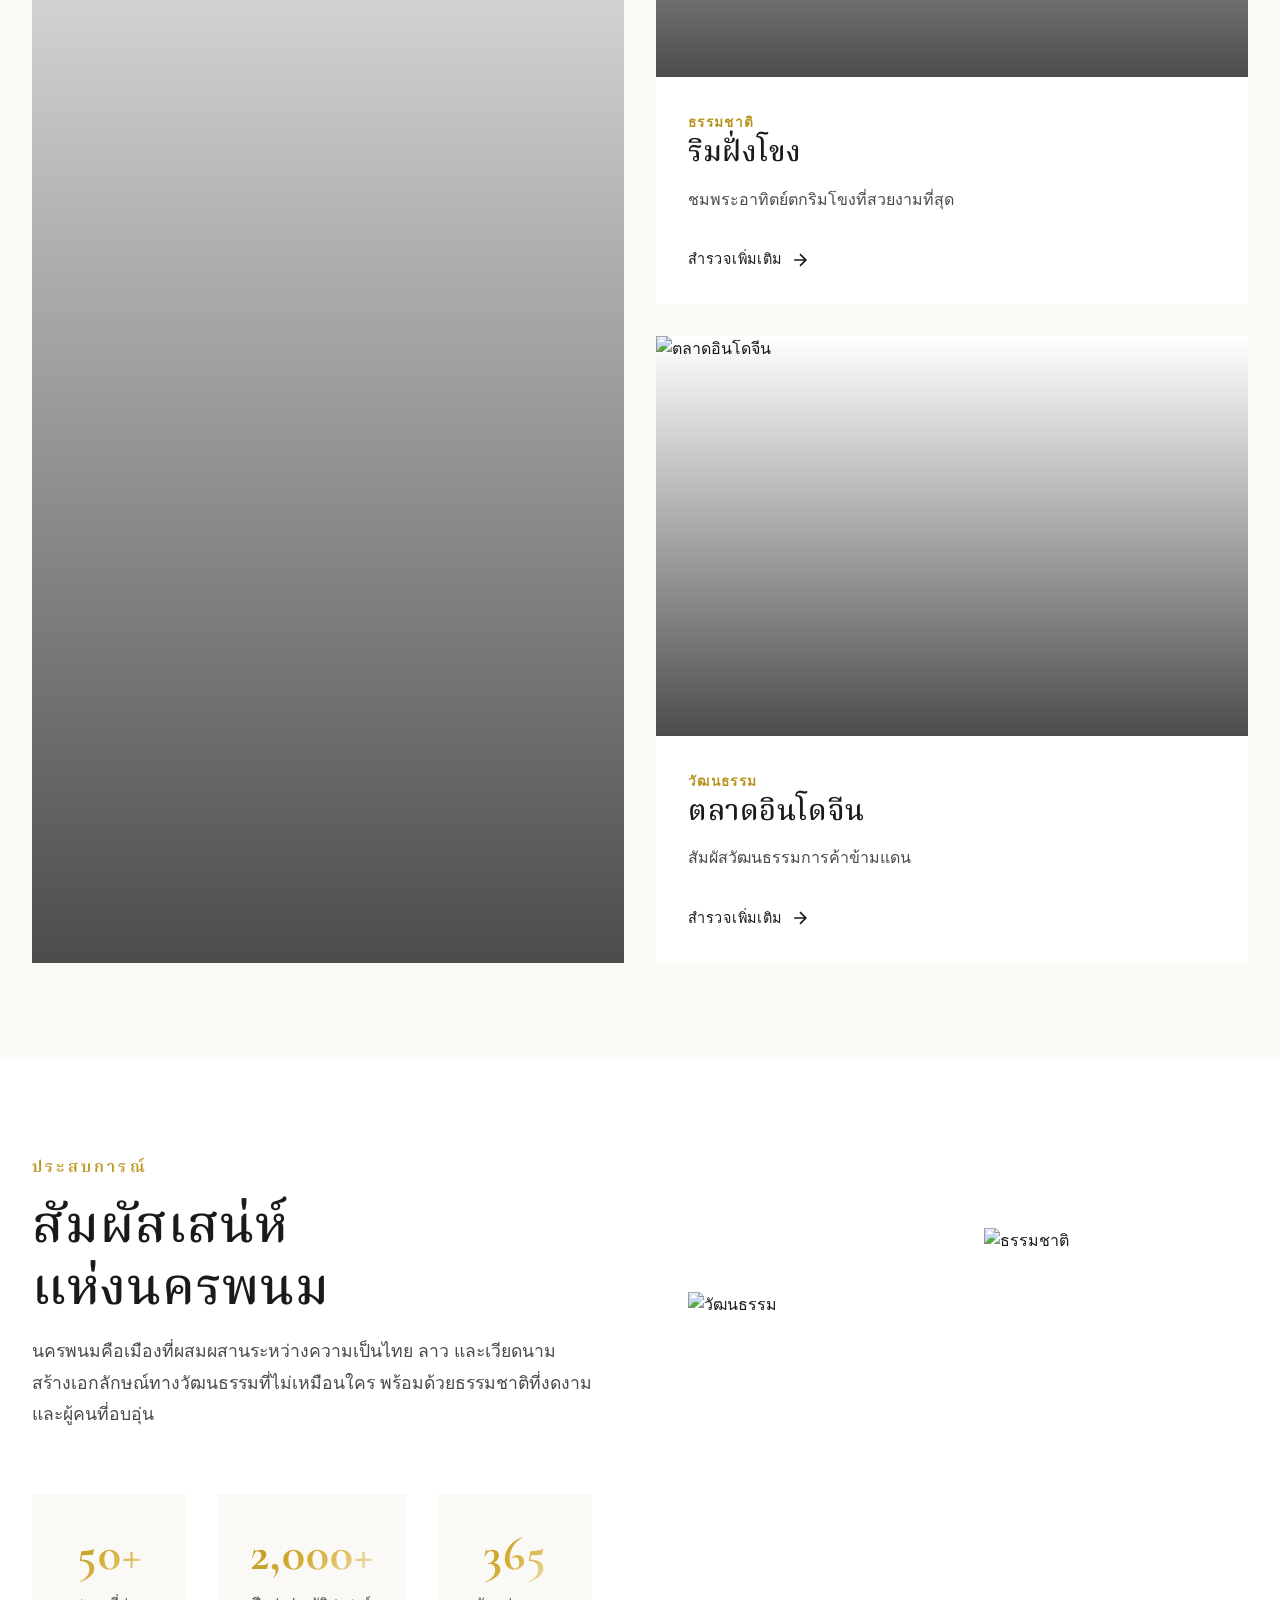
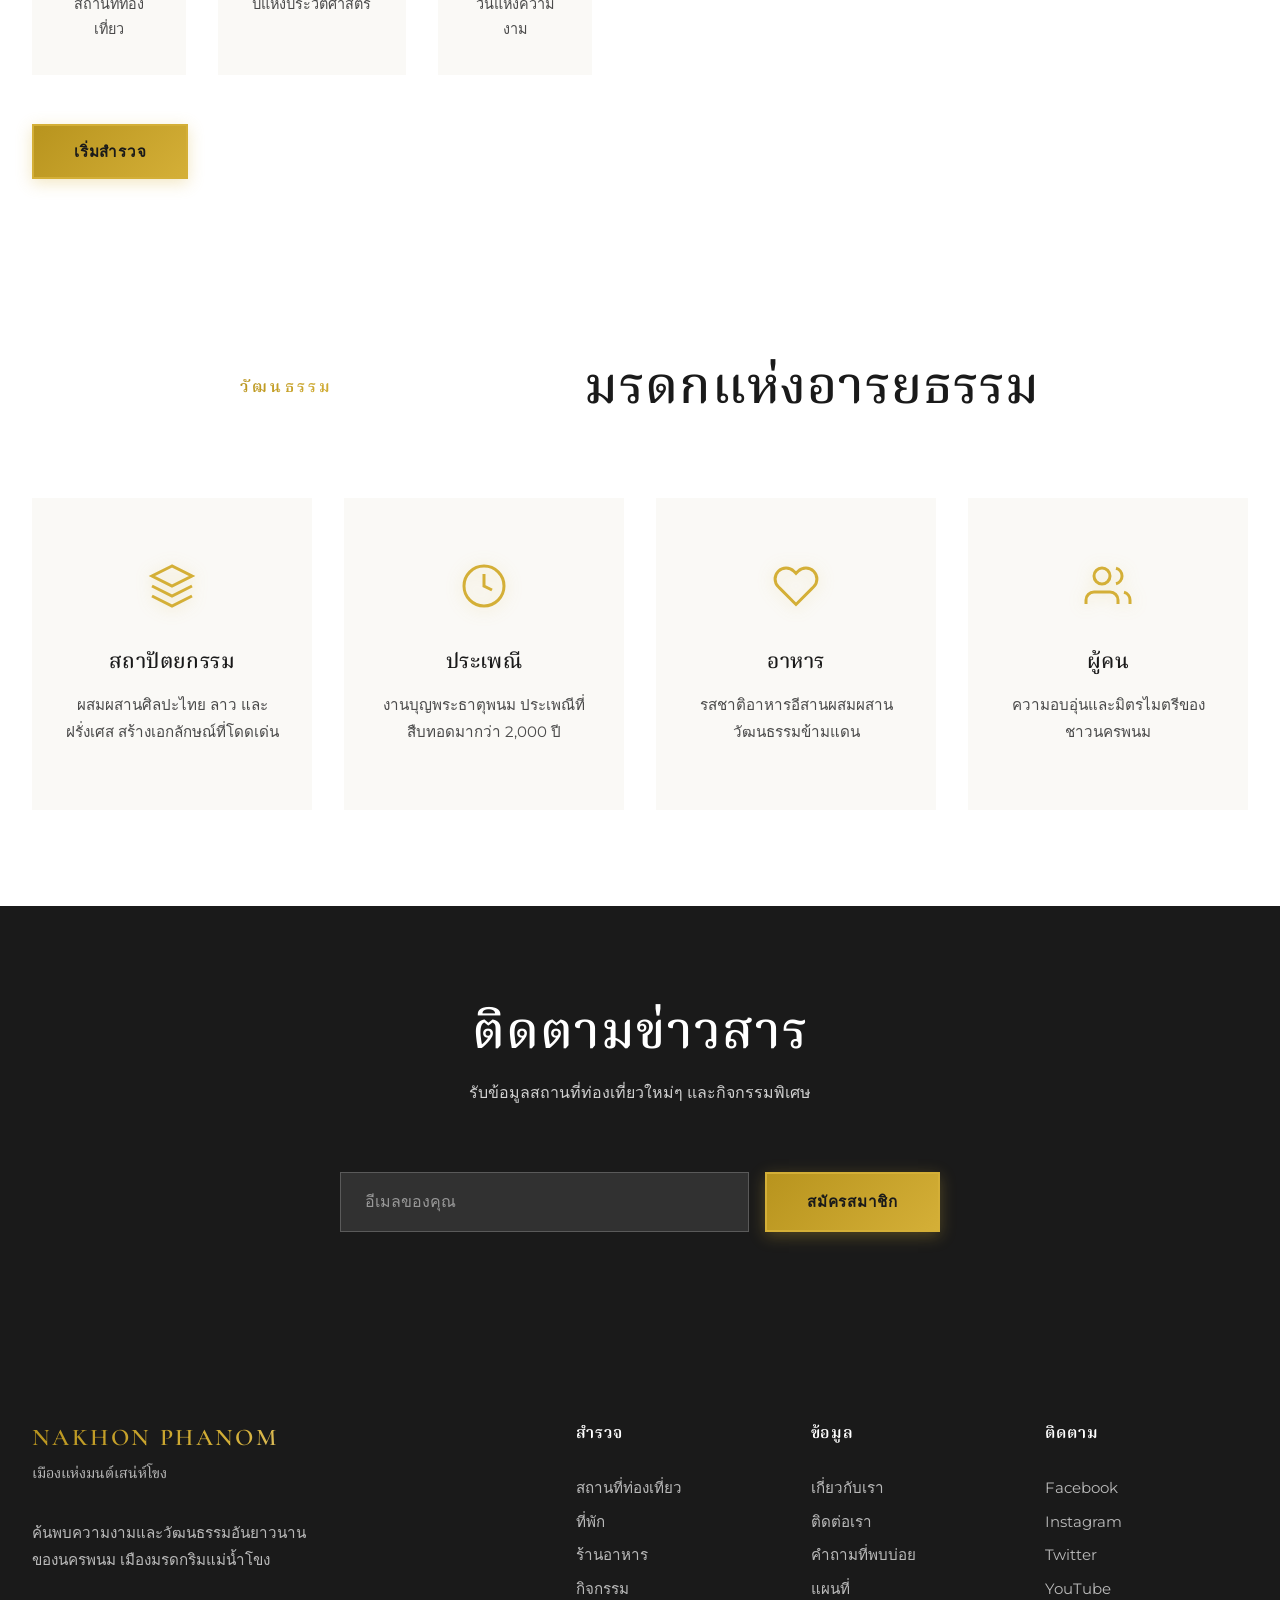
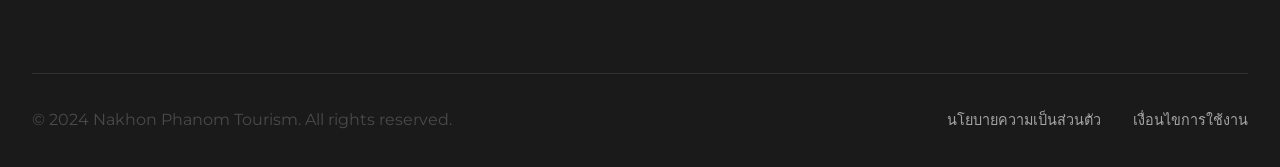
==== commit 7316a275: "Bar" ====
--- a/frontend/index.html
+++ b/frontend/index.html
@@ -41,7 +41,7 @@
     </nav>
 
     <!-- Info Bar -->
-    <div class="info-bar">
+    <div class="info-bar" style="display: block !important; visibility: visible !important;">
         <div class="info-container">
             <!-- PM2.5 -->
             <div class="info-item">
--- a/frontend/css/style.css
+++ b/frontend/css/style.css
@@ -1515,16 +1515,18 @@
 /* ========== Info Bar ========== */
 .info-bar {
     position: fixed;
-    top: 88px;
+    top: 85px;
     left: 0;
     right: 0;
-    z-index: 999;
+    z-index: 998;
     background: linear-gradient(135deg, rgba(26, 26, 26, 0.98), rgba(40, 40, 40, 0.98));
     backdrop-filter: blur(20px);
     -webkit-backdrop-filter: blur(20px);
     border-bottom: 2px solid rgba(212, 175, 55, 0.3);
     box-shadow: 0 4px 20px rgba(0, 0, 0, 0.2), 0 0 40px rgba(212, 175, 55, 0.1);
     transition: var(--transition-normal);
+    display: block !important;
+    visibility: visible !important;
 }
 
 .info-container {
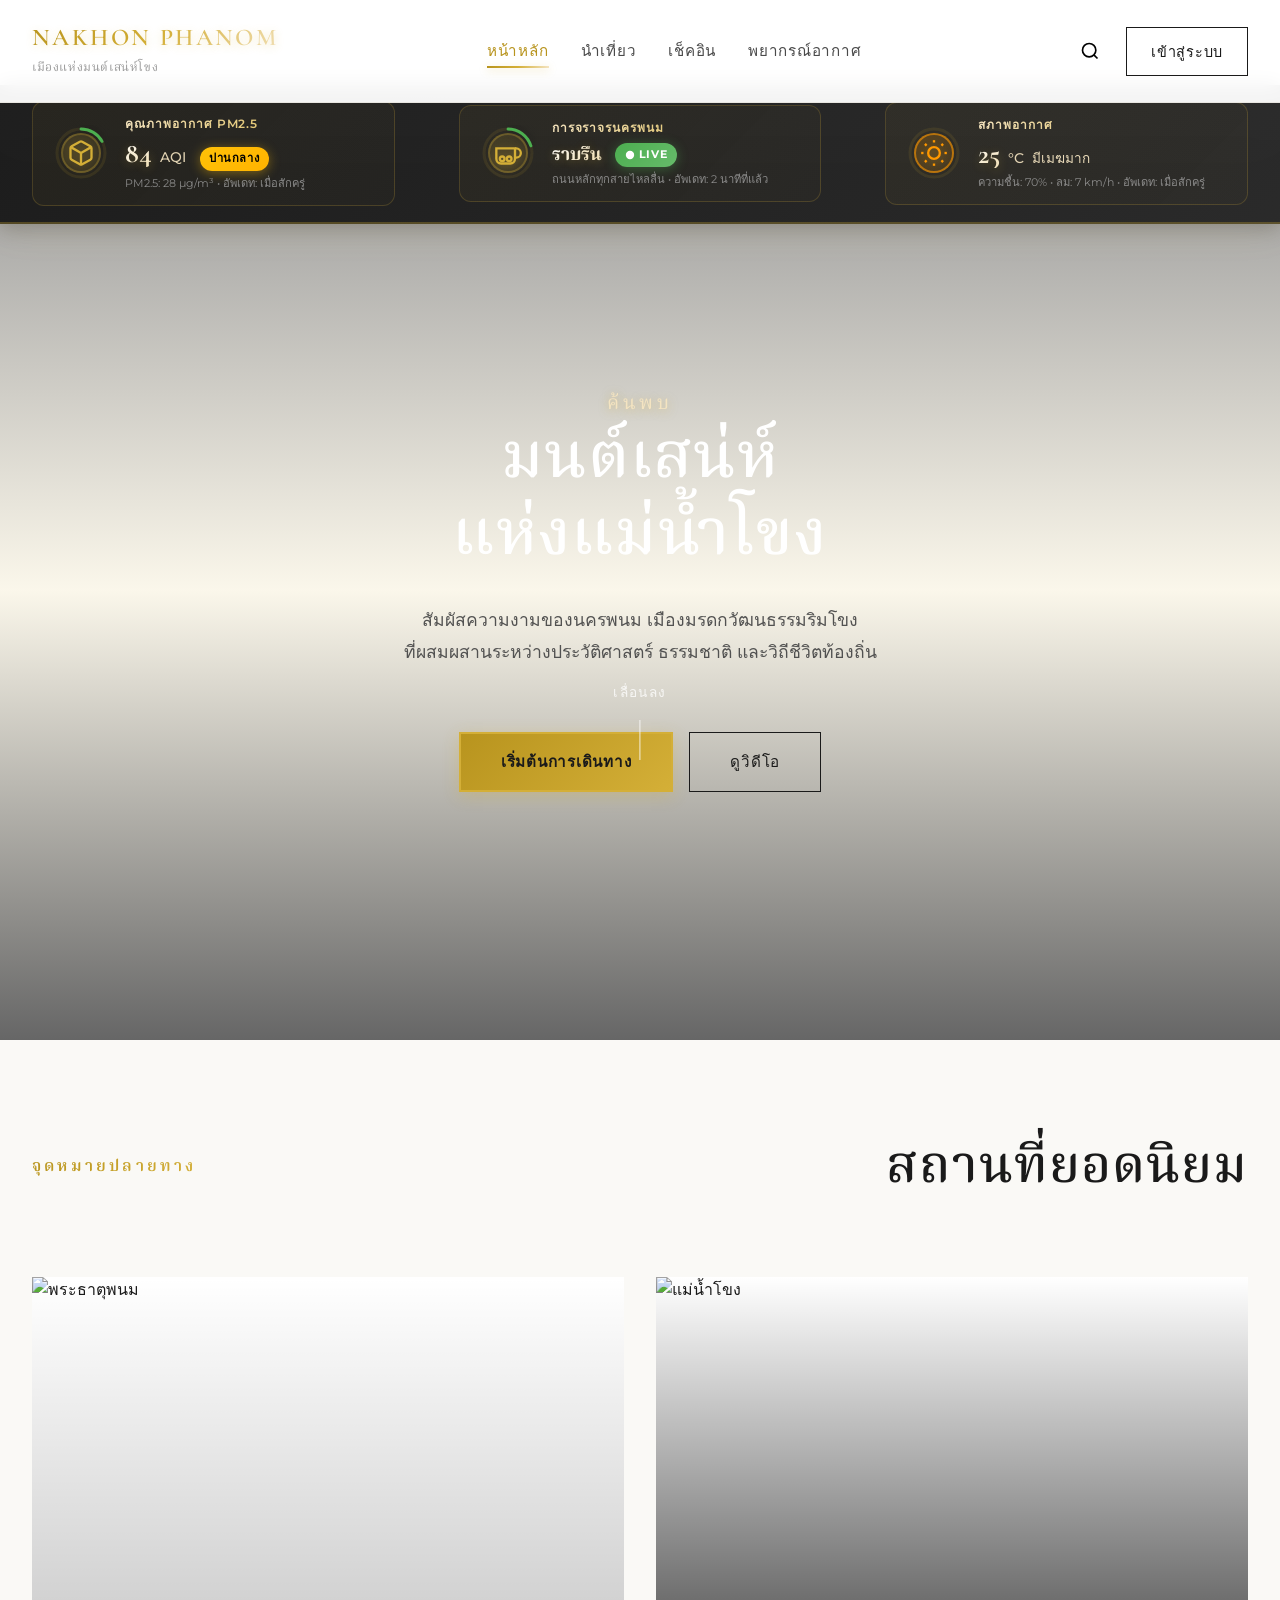
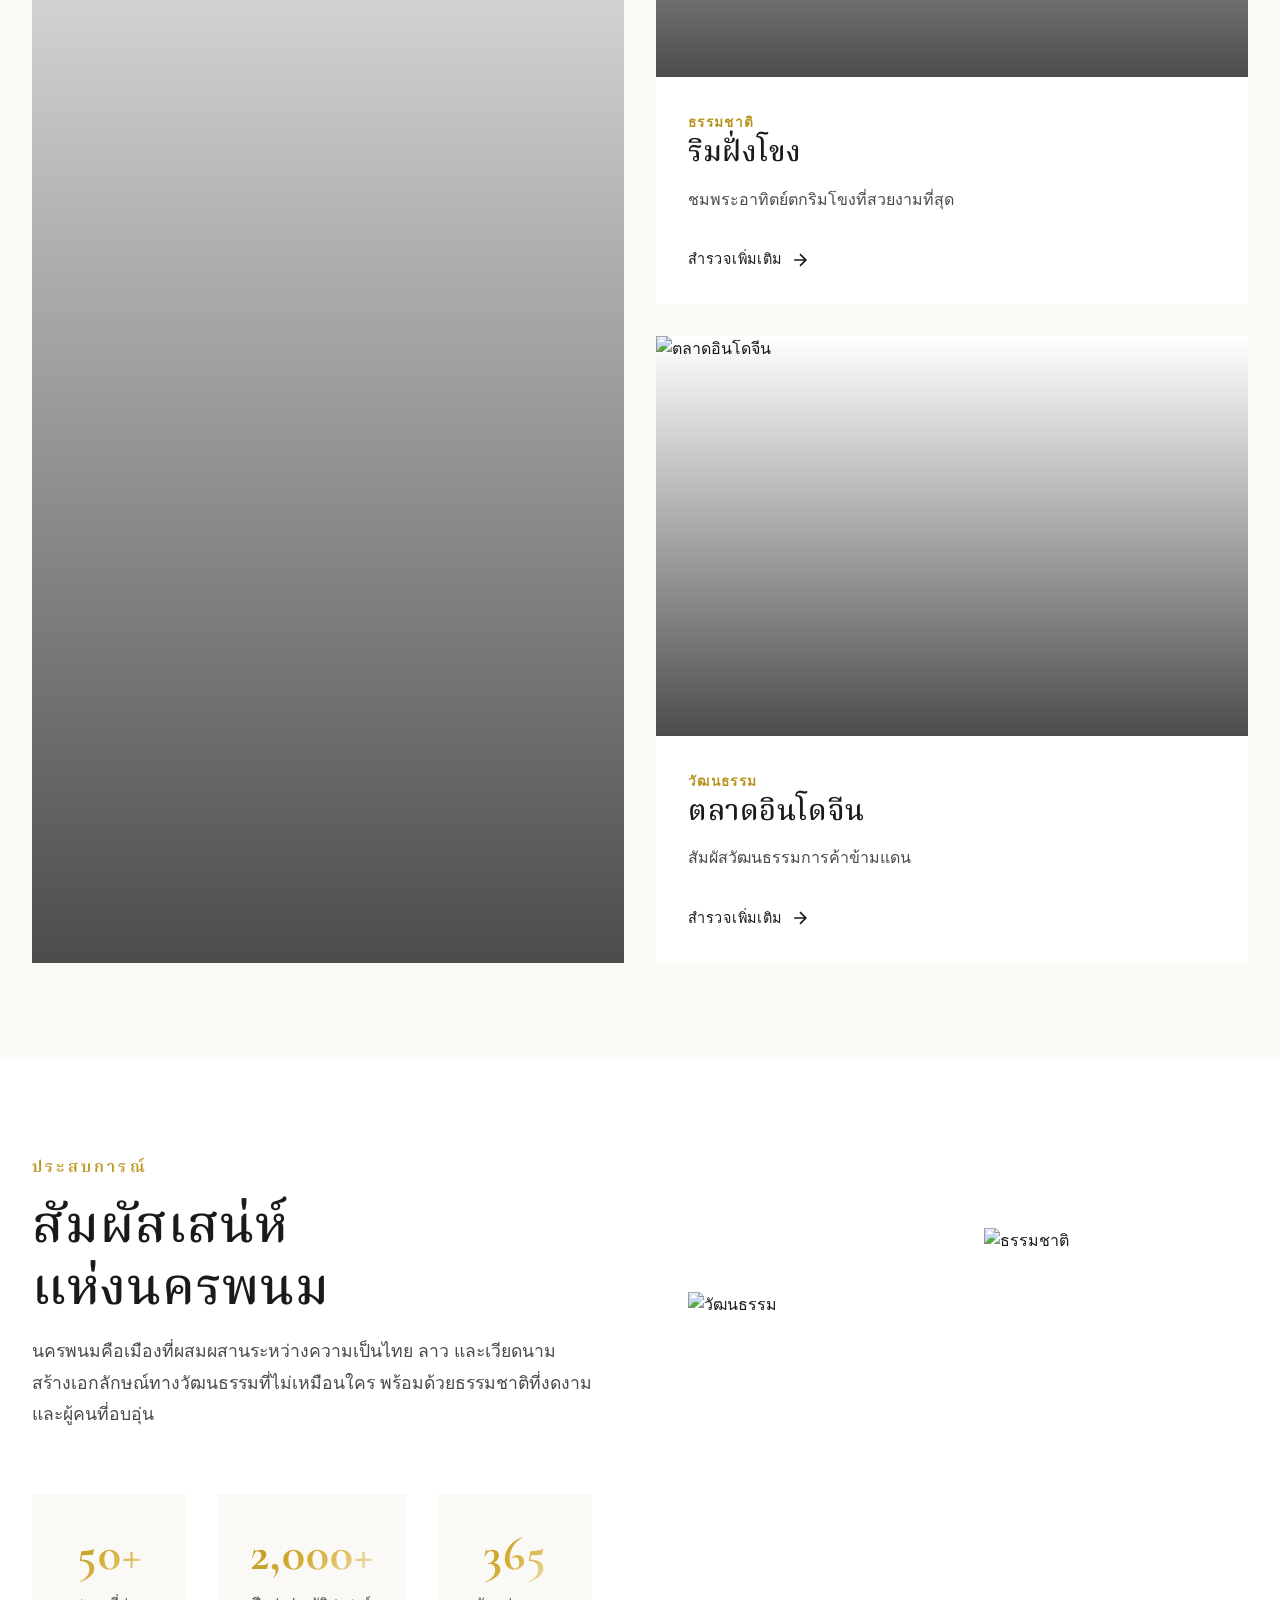
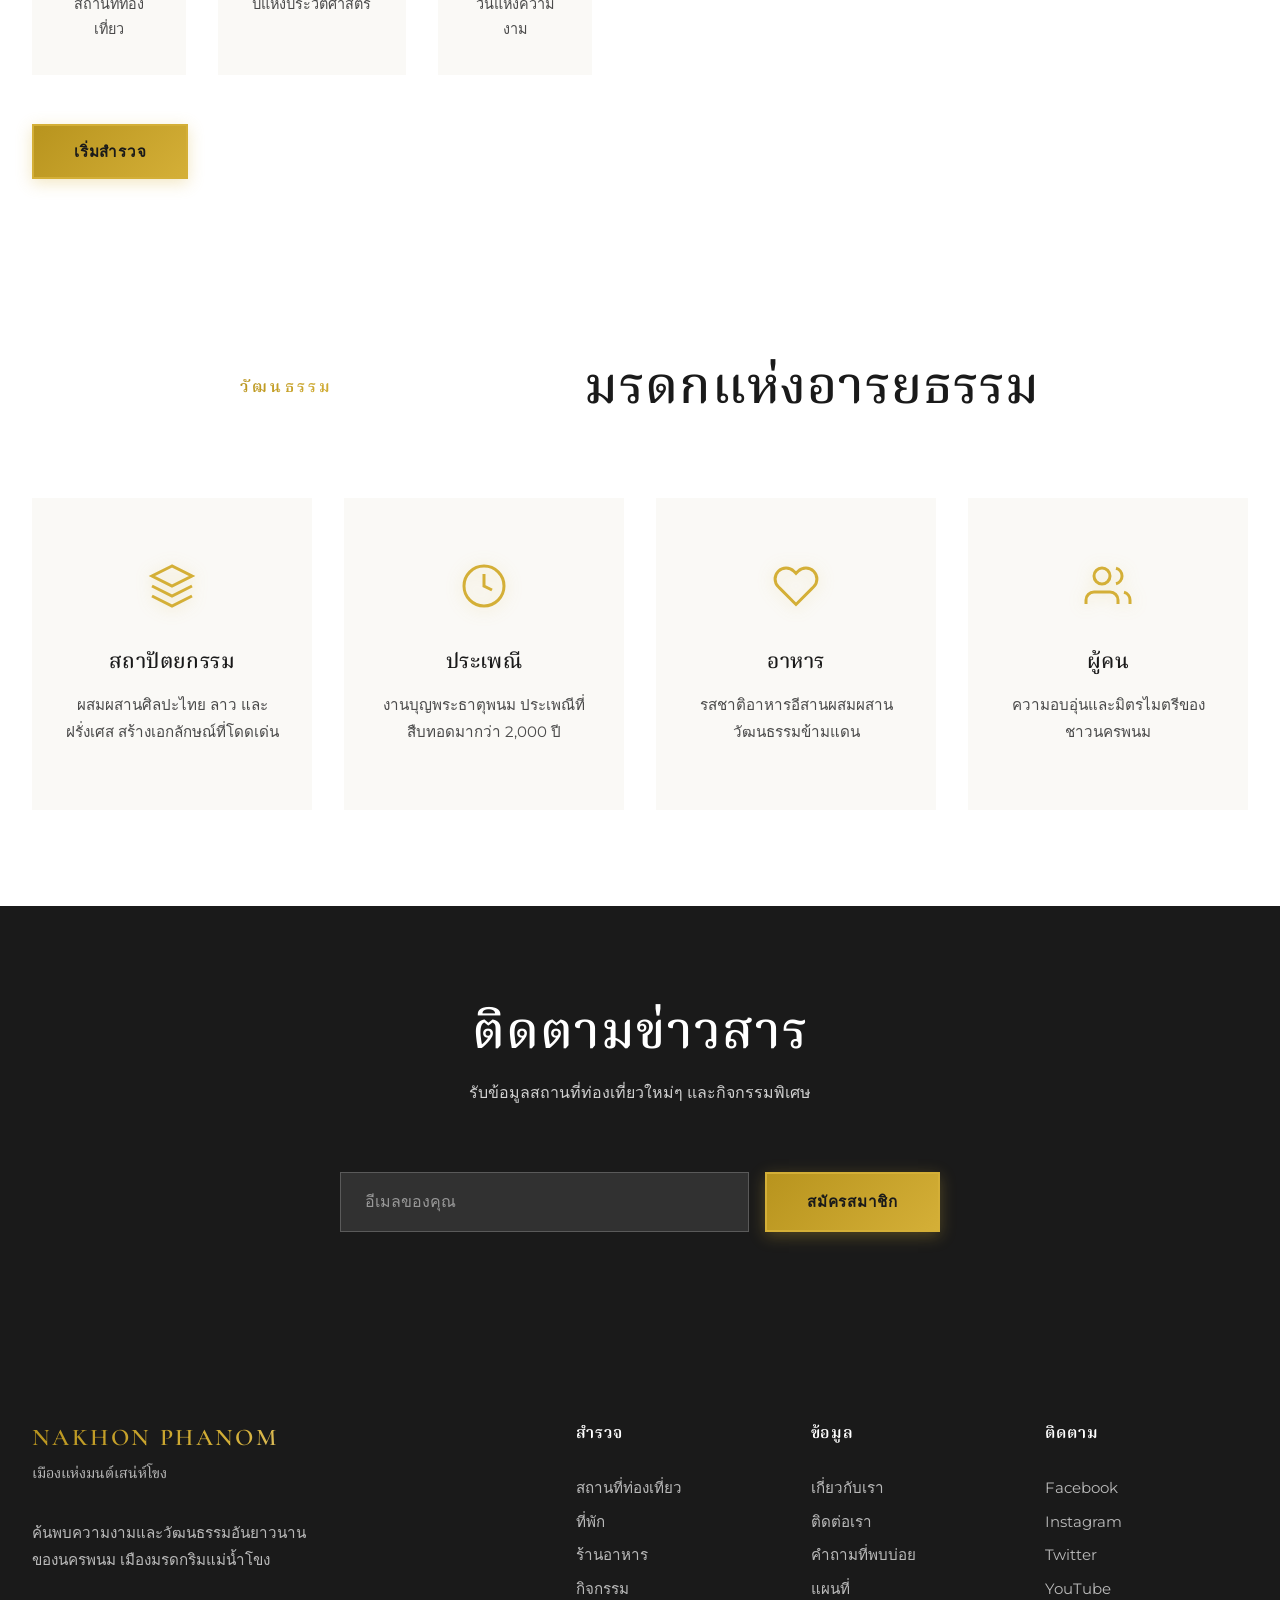
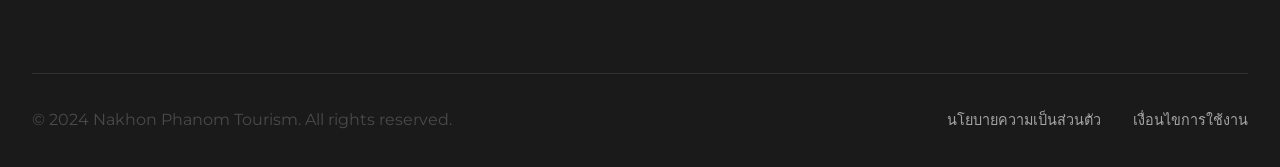
==== commit 537f5d98: "Update Laedload" ====
--- a/frontend/index.html
+++ b/frontend/index.html
@@ -41,16 +41,22 @@
     </nav>
 
     <!-- Info Bar -->
-    <div class="info-bar" style="display: block !important; visibility: visible !important;">
+    <div class="info-bar">
         <div class="info-container">
             <!-- PM2.5 -->
             <div class="info-item">
-                <div class="info-icon pm25-icon">
-                    <svg width="24" height="24" viewBox="0 0 24 24" fill="none" stroke="currentColor" stroke-width="2">
-                        <path d="M21 16V8a2 2 0 0 0-1-1.73l-7-4a2 2 0 0 0-2 0l-7 4A2 2 0 0 0 3 8v8a2 2 0 0 0 1 1.73l7 4a2 2 0 0 0 2 0l7-4A2 2 0 0 0 21 16z"/>
-                        <polyline points="3.27 6.96 12 12.01 20.73 6.96"/>
-                        <line x1="12" y1="22.08" x2="12" y2="12"/>
+                <div class="info-icon-wrapper">
+                    <svg class="progress-ring" width="56" height="56">
+                        <circle class="progress-ring-bg" cx="28" cy="28" r="24" stroke-dasharray="150.8" stroke-dashoffset="0"/>
+                        <circle class="progress-ring-circle pm25-progress good" cx="28" cy="28" r="24" stroke-dasharray="150.8" stroke-dashoffset="131.2"/>
                     </svg>
+                    <div class="info-icon pm25-icon">
+                        <svg width="24" height="24" viewBox="0 0 24 24" fill="none" stroke="currentColor" stroke-width="2">
+                            <path d="M21 16V8a2 2 0 0 0-1-1.73l-7-4a2 2 0 0 0-2 0l-7 4A2 2 0 0 0 3 8v8a2 2 0 0 0 1 1.73l7 4a2 2 0 0 0 2 0l7-4A2 2 0 0 0 21 16z"/>
+                            <polyline points="3.27 6.96 12 12.01 20.73 6.96"/>
+                            <line x1="12" y1="22.08" x2="12" y2="12"/>
+                        </svg>
+                    </div>
                 </div>
                 <div class="info-content">
                     <div class="info-label">คุณภาพอากาศ PM2.5</div>
@@ -65,13 +71,19 @@
 
             <!-- Traffic -->
             <div class="info-item">
-                <div class="info-icon traffic-icon">
-                    <svg width="24" height="24" viewBox="0 0 24 24" fill="none" stroke="currentColor" stroke-width="2">
-                        <path d="M18 8h1a4 4 0 0 1 0 8h-1"/>
-                        <path d="M2 8h16v9a4 4 0 0 1-4 4H6a4 4 0 0 1-4-4V8z"/>
-                        <circle cx="7" cy="17" r="2"/>
-                        <circle cx="13" cy="17" r="2"/>
+                <div class="info-icon-wrapper">
+                    <svg class="progress-ring" width="56" height="56">
+                        <circle class="progress-ring-bg" cx="28" cy="28" r="24" stroke-dasharray="150.8" stroke-dashoffset="0"/>
+                        <circle class="progress-ring-circle traffic-progress smooth" cx="28" cy="28" r="24" stroke-dasharray="150.8" stroke-dashoffset="120.6"/>
                     </svg>
+                    <div class="info-icon traffic-icon">
+                        <svg width="24" height="24" viewBox="0 0 24 24" fill="none" stroke="currentColor" stroke-width="2">
+                            <path d="M18 8h1a4 4 0 0 1 0 8h-1"/>
+                            <path d="M2 8h16v9a4 4 0 0 1-4 4H6a4 4 0 0 1-4-4V8z"/>
+                            <circle cx="7" cy="17" r="2"/>
+                            <circle cx="13" cy="17" r="2"/>
+                        </svg>
+                    </div>
                 </div>
                 <div class="info-content">
                     <div class="info-label">การจราจรนครพนม</div>
@@ -90,18 +102,24 @@
 
             <!-- Weather -->
             <div class="info-item">
-                <div class="info-icon weather-icon">
-                    <svg width="24" height="24" viewBox="0 0 24 24" fill="none" stroke="currentColor" stroke-width="2">
-                        <circle cx="12" cy="12" r="5"/>
-                        <line x1="12" y1="1" x2="12" y2="3"/>
-                        <line x1="12" y1="21" x2="12" y2="23"/>
-                        <line x1="4.22" y1="4.22" x2="5.64" y2="5.64"/>
-                        <line x1="18.36" y1="18.36" x2="19.78" y2="19.78"/>
-                        <line x1="1" y1="12" x2="3" y2="12"/>
-                        <line x1="21" y1="12" x2="23" y2="12"/>
-                        <line x1="4.22" y1="19.78" x2="5.64" y2="18.36"/>
-                        <line x1="18.36" y1="5.64" x2="19.78" y2="4.22"/>
+                <div class="info-icon-wrapper">
+                    <svg class="progress-ring" width="56" height="56">
+                        <circle class="progress-ring-bg" cx="28" cy="28" r="24" stroke-dasharray="150.8" stroke-dashoffset="0"/>
+                        <circle class="progress-ring-circle weather-progress warm" cx="28" cy="28" r="24" stroke-dasharray="150.8" stroke-dashoffset="120.6"/>
                     </svg>
+                    <div class="info-icon weather-icon">
+                        <svg width="24" height="24" viewBox="0 0 24 24" fill="none" stroke="currentColor" stroke-width="2">
+                            <circle cx="12" cy="12" r="5"/>
+                            <line x1="12" y1="1" x2="12" y2="3"/>
+                            <line x1="12" y1="21" x2="12" y2="23"/>
+                            <line x1="4.22" y1="4.22" x2="5.64" y2="5.64"/>
+                            <line x1="18.36" y1="18.36" x2="19.78" y2="19.78"/>
+                            <line x1="1" y1="12" x2="3" y2="12"/>
+                            <line x1="21" y1="12" x2="23" y2="12"/>
+                            <line x1="4.22" y1="19.78" x2="5.64" y2="18.36"/>
+                            <line x1="18.36" y1="5.64" x2="19.78" y2="4.22"/>
+                        </svg>
+                    </div>
                 </div>
                 <div class="info-content">
                     <div class="info-label">สภาพอากาศ</div>
--- a/frontend/css/style.css
+++ b/frontend/css/style.css
@@ -1575,17 +1575,114 @@
 }
 
 .info-icon {
-    width: 48px;
-    height: 48px;
+    width: 40px;
+    height: 40px;
     display: flex;
     align-items: center;
     justify-content: center;
-    border-radius: 12px;
+    border-radius: 50%;
     background: linear-gradient(135deg, rgba(212, 175, 55, 0.15), rgba(212, 175, 55, 0.08));
     border: 2px solid rgba(212, 175, 55, 0.3);
     flex-shrink: 0;
     transition: var(--transition-normal);
+    position: absolute;
+    top: 50%;
+    left: 50%;
+    transform: translate(-50%, -50%);
+}
+
+.info-icon-wrapper {
     position: relative;
+    width: 56px;
+    height: 56px;
+    flex-shrink: 0;
+}
+
+/* Circular Progress Ring */
+.progress-ring {
+    transform: rotate(-90deg);
+    position: absolute;
+    top: 0;
+    left: 0;
+}
+
+.progress-ring-bg {
+    fill: none;
+    stroke: rgba(212, 175, 55, 0.1);
+    stroke-width: 3;
+}
+
+.progress-ring-circle {
+    fill: none;
+    stroke-width: 3;
+    stroke-linecap: round;
+    transition: stroke-dashoffset 1s ease, stroke 0.3s ease;
+    filter: drop-shadow(0 0 6px currentColor);
+}
+
+/* PM2.5 Progress Colors */
+.pm25-progress {
+    stroke: #4caf50;
+}
+
+.pm25-progress.moderate {
+    stroke: #ffc107;
+}
+
+.pm25-progress.unhealthy {
+    stroke: #f44336;
+}
+
+/* Traffic Progress Colors */
+.traffic-progress {
+    stroke: #4caf50;
+    animation: pulse-ring 2s ease-in-out infinite;
+}
+
+.traffic-progress.moderate {
+    stroke: #ffc107;
+}
+
+.traffic-progress.heavy {
+    stroke: #f44336;
+}
+
+/* Weather Progress */
+.weather-progress {
+    stroke: #4caf50;
+}
+
+.weather-progress.cool {
+    stroke: #4caf50;
+}
+
+.weather-progress.warm {
+    stroke: #ff9800;
+}
+
+.weather-progress.hot {
+    stroke: #f44336;
+}
+
+@keyframes pulse-ring {
+    0%, 100% {
+        opacity: 1;
+    }
+    50% {
+        opacity: 0.6;
+    }
+}
+
+@keyframes rotate-ring {
+    0% {
+        stroke-dashoffset: 150.8;
+    }
+    50% {
+        stroke-dashoffset: 75.4;
+    }
+    100% {
+        stroke-dashoffset: 150.8;
+    }
 }
 
 .info-icon::after {
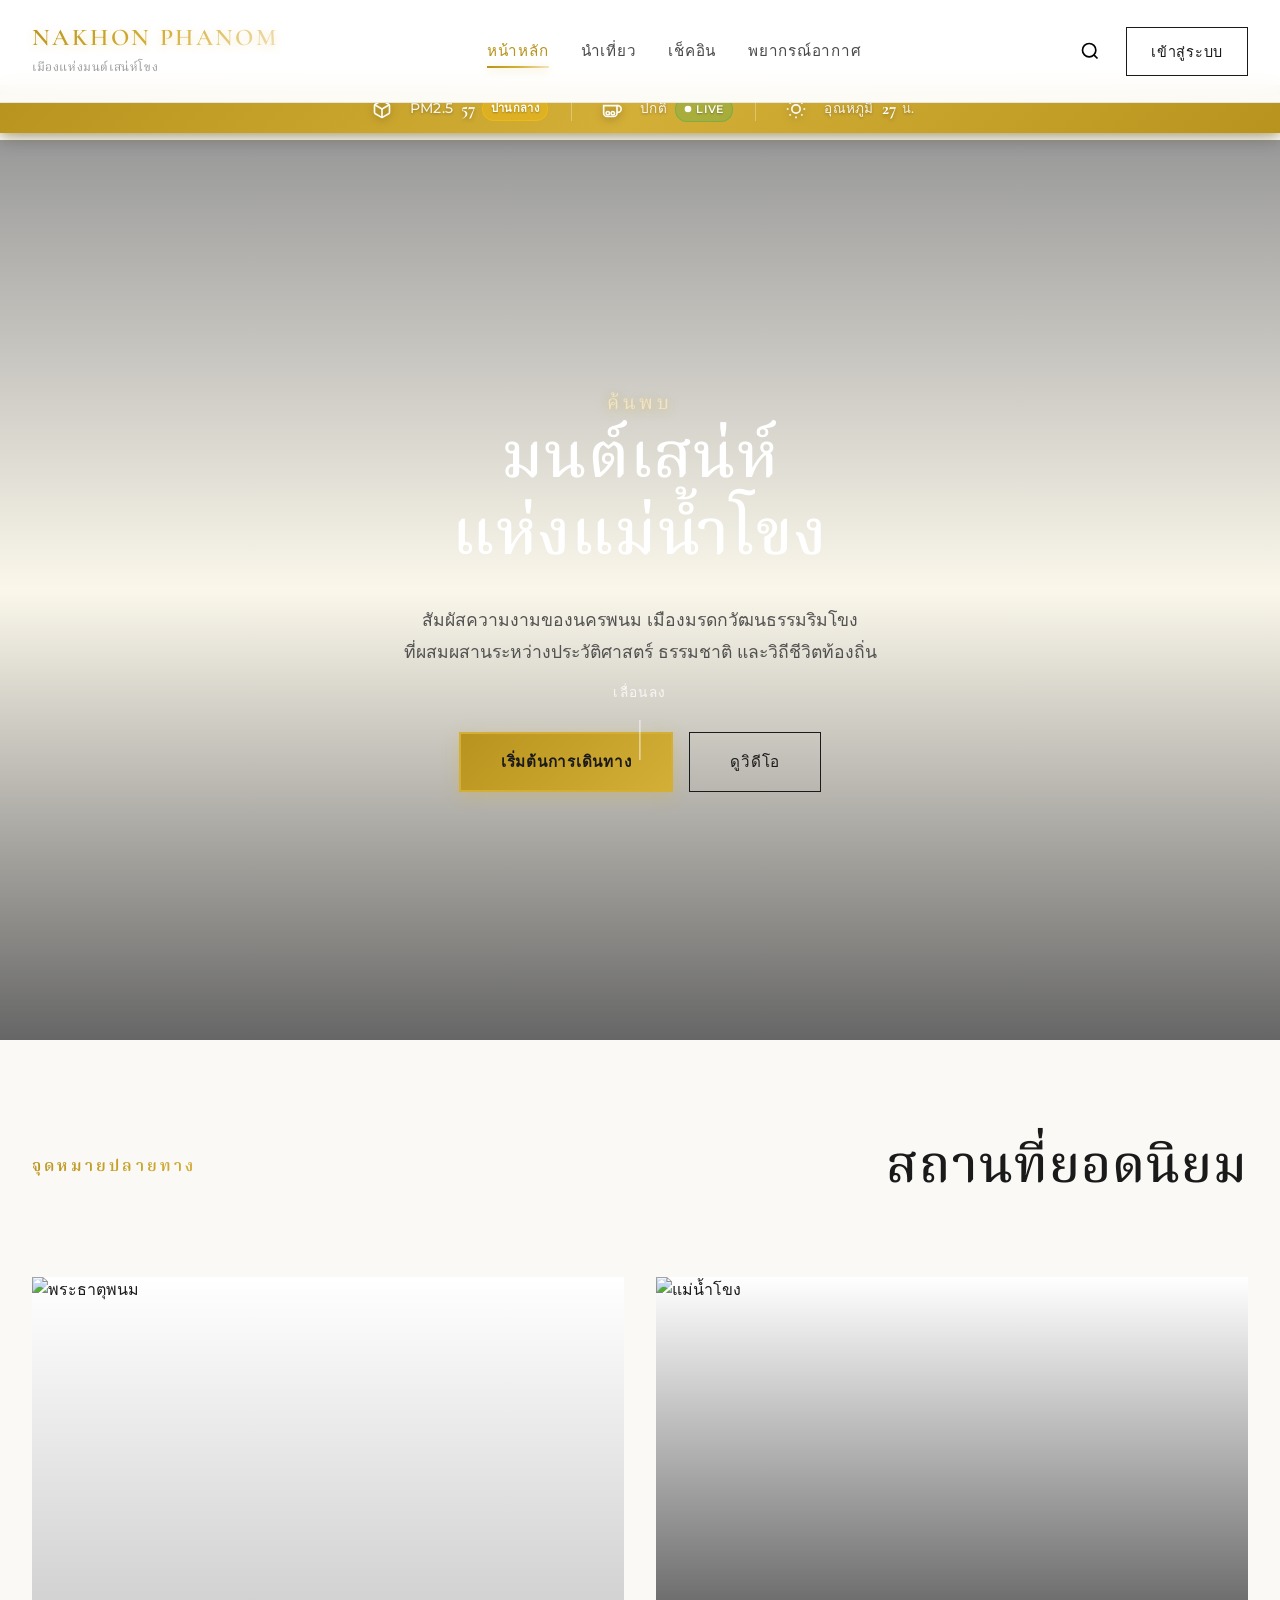
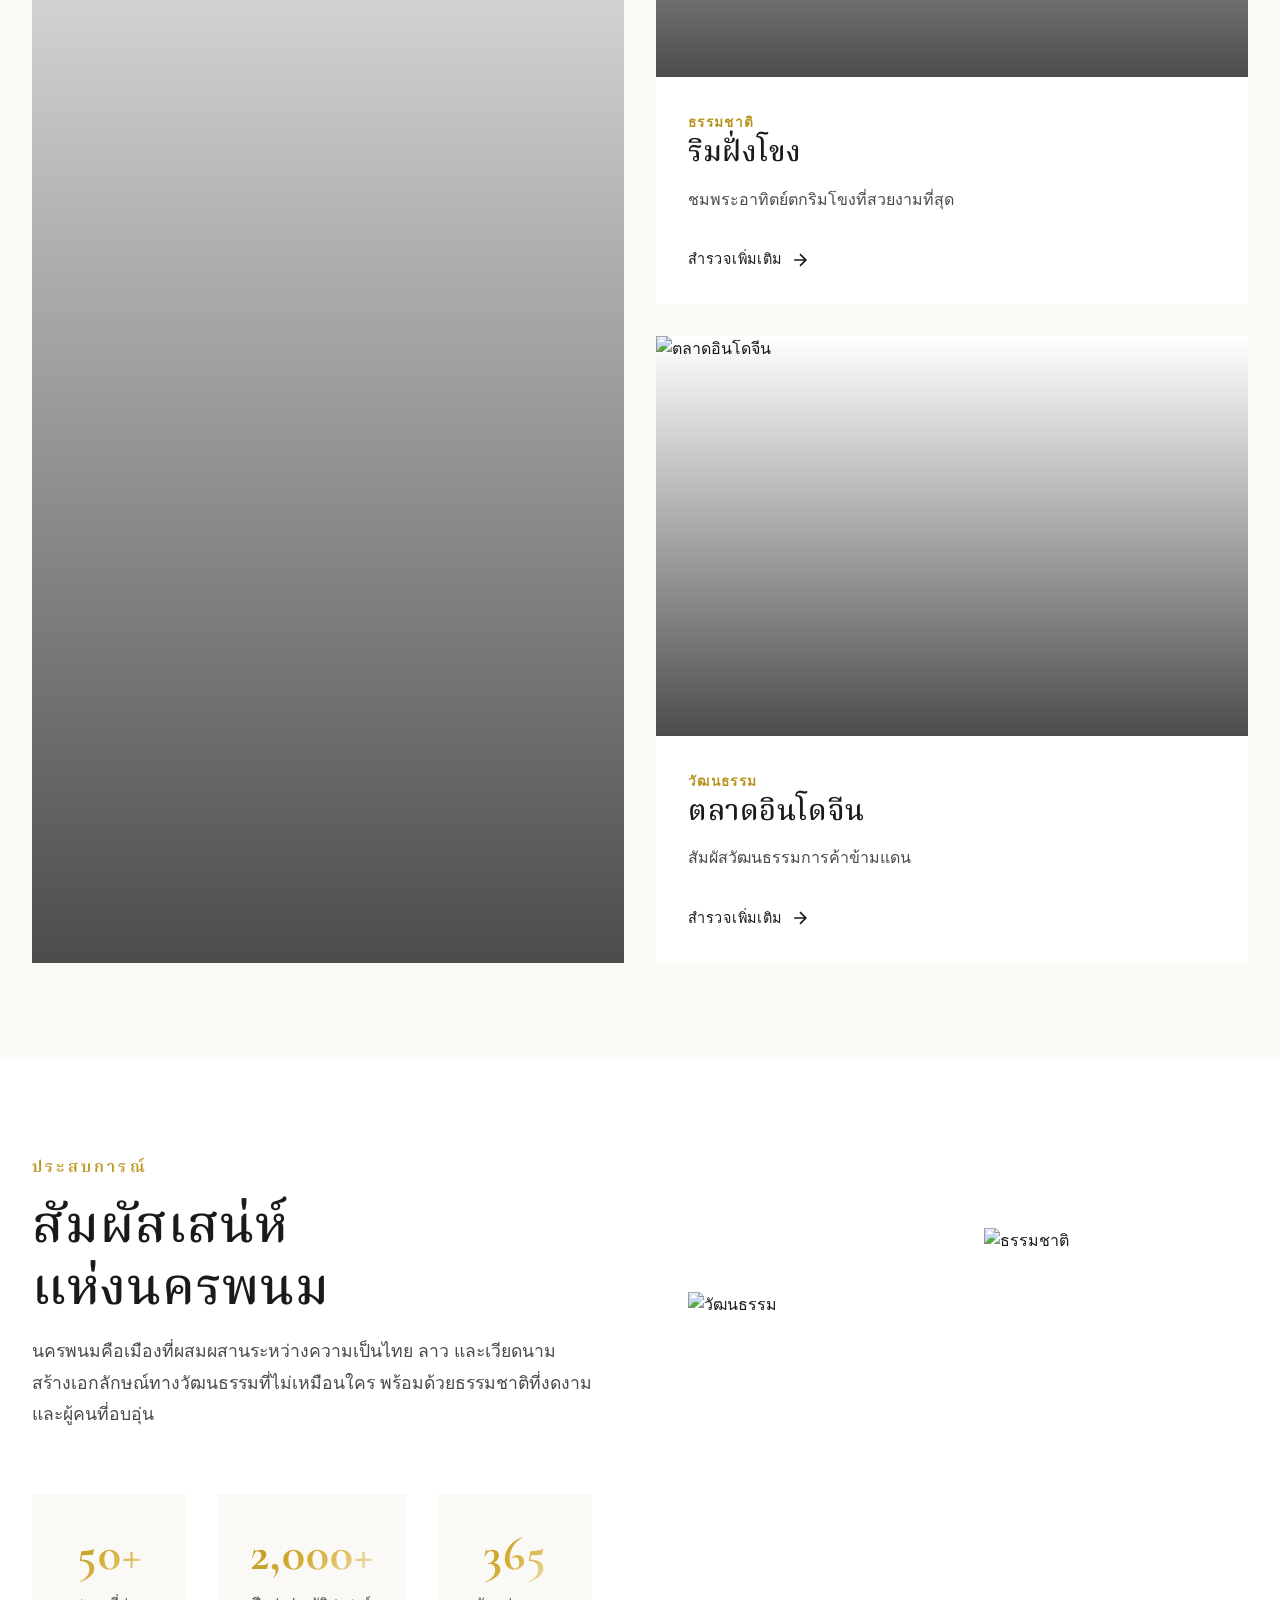
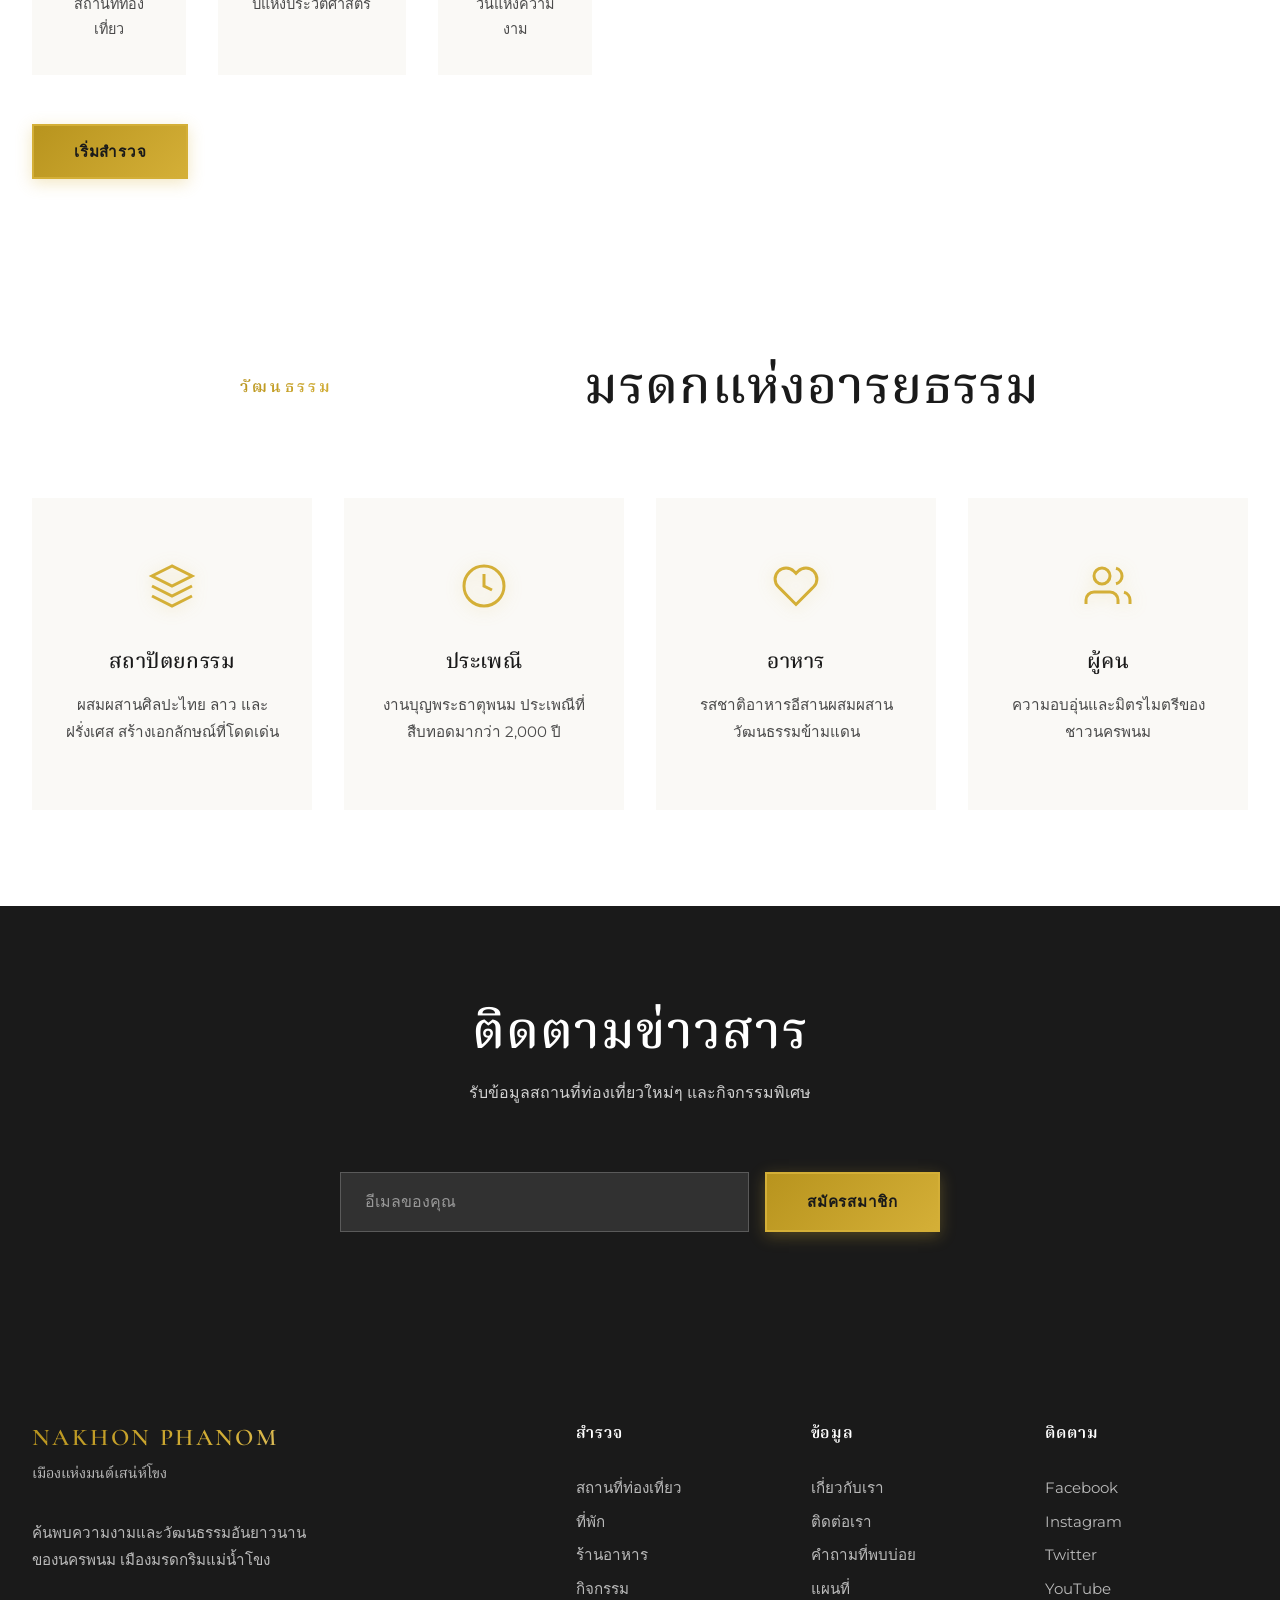
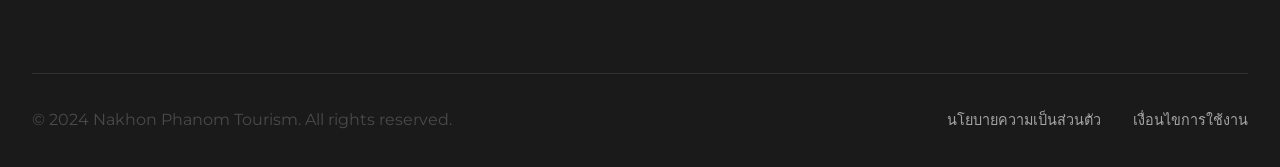
==== commit 38588465: "Ber load" ====
--- a/frontend/index.html
+++ b/frontend/index.html
@@ -46,12 +46,8 @@
             <!-- PM2.5 -->
             <div class="info-item">
                 <div class="info-icon-wrapper">
-                    <svg class="progress-ring" width="56" height="56">
-                        <circle class="progress-ring-bg" cx="28" cy="28" r="24" stroke-dasharray="150.8" stroke-dashoffset="0"/>
-                        <circle class="progress-ring-circle pm25-progress good" cx="28" cy="28" r="24" stroke-dasharray="150.8" stroke-dashoffset="131.2"/>
-                    </svg>
                     <div class="info-icon pm25-icon">
-                        <svg width="24" height="24" viewBox="0 0 24 24" fill="none" stroke="currentColor" stroke-width="2">
+                        <svg width="20" height="20" viewBox="0 0 24 24" fill="none" stroke="currentColor" stroke-width="2">
                             <path d="M21 16V8a2 2 0 0 0-1-1.73l-7-4a2 2 0 0 0-2 0l-7 4A2 2 0 0 0 3 8v8a2 2 0 0 0 1 1.73l7 4a2 2 0 0 0 2 0l7-4A2 2 0 0 0 21 16z"/>
                             <polyline points="3.27 6.96 12 12.01 20.73 6.96"/>
                             <line x1="12" y1="22.08" x2="12" y2="12"/>
@@ -59,25 +55,19 @@
                     </div>
                 </div>
                 <div class="info-content">
-                    <div class="info-label">คุณภาพอากาศ PM2.5</div>
+                    <span class="info-label">PM2.5</span>
                     <div class="info-value-wrapper">
-                        <span class="info-value" id="pm25-value">32</span>
-                        <span class="info-unit">AQI</span>
+                        <span class="info-value" id="pm25-value">50</span>
                         <span class="info-status good">ดี</span>
                     </div>
-                    <div class="info-detail">PM2.5: 15 µg/m³ • อัพเดท: 5 นาทีที่แล้ว</div>
                 </div>
             </div>
 
             <!-- Traffic -->
             <div class="info-item">
                 <div class="info-icon-wrapper">
-                    <svg class="progress-ring" width="56" height="56">
-                        <circle class="progress-ring-bg" cx="28" cy="28" r="24" stroke-dasharray="150.8" stroke-dashoffset="0"/>
-                        <circle class="progress-ring-circle traffic-progress smooth" cx="28" cy="28" r="24" stroke-dasharray="150.8" stroke-dashoffset="120.6"/>
-                    </svg>
                     <div class="info-icon traffic-icon">
-                        <svg width="24" height="24" viewBox="0 0 24 24" fill="none" stroke="currentColor" stroke-width="2">
+                        <svg width="20" height="20" viewBox="0 0 24 24" fill="none" stroke="currentColor" stroke-width="2">
                             <path d="M18 8h1a4 4 0 0 1 0 8h-1"/>
                             <path d="M2 8h16v9a4 4 0 0 1-4 4H6a4 4 0 0 1-4-4V8z"/>
                             <circle cx="7" cy="17" r="2"/>
@@ -86,29 +76,23 @@
                     </div>
                 </div>
                 <div class="info-content">
-                    <div class="info-label">การจราจรนครพนม</div>
+                    <span class="info-label">ปกติ</span>
                     <div class="info-value-wrapper">
-                        <span class="info-value traffic-smooth" id="traffic-value">ราบรื่น</span>
                         <span class="info-status smooth">
-                            <svg width="10" height="10" viewBox="0 0 24 24" fill="currentColor">
+                            <svg width="8" height="8" viewBox="0 0 24 24" fill="currentColor">
                                 <circle cx="12" cy="12" r="10"/>
                             </svg>
                             Live
                         </span>
                     </div>
-                    <div class="info-detail">ถนนหลักทุกสายไหลลื่น • อัพเดท: 2 นาทีที่แล้ว</div>
                 </div>
             </div>
 
             <!-- Weather -->
             <div class="info-item">
                 <div class="info-icon-wrapper">
-                    <svg class="progress-ring" width="56" height="56">
-                        <circle class="progress-ring-bg" cx="28" cy="28" r="24" stroke-dasharray="150.8" stroke-dashoffset="0"/>
-                        <circle class="progress-ring-circle weather-progress warm" cx="28" cy="28" r="24" stroke-dasharray="150.8" stroke-dashoffset="120.6"/>
-                    </svg>
                     <div class="info-icon weather-icon">
-                        <svg width="24" height="24" viewBox="0 0 24 24" fill="none" stroke="currentColor" stroke-width="2">
+                        <svg width="20" height="20" viewBox="0 0 24 24" fill="none" stroke="currentColor" stroke-width="2">
                             <circle cx="12" cy="12" r="5"/>
                             <line x1="12" y1="1" x2="12" y2="3"/>
                             <line x1="12" y1="21" x2="12" y2="23"/>
@@ -122,13 +106,11 @@
                     </div>
                 </div>
                 <div class="info-content">
-                    <div class="info-label">สภาพอากาศ</div>
+                    <span class="info-label">อุณหภูมิ</span>
                     <div class="info-value-wrapper">
-                        <span class="info-value" id="temp-value">28</span>
-                        <span class="info-unit">°C</span>
-                        <span class="weather-desc">แดดจัด</span>
-                    </div>
-                    <div class="info-detail">ความชื้น: 65% • ลม: 12 km/h • อัพเดท: 10 นาทีที่แล้ว</div>
+                        <span class="info-value" id="temp-value">3.45</span>
+                        <span class="info-unit">น.</span>
+                    </div>
                 </div>
             </div>
         </div>
--- a/frontend/css/style.css
+++ b/frontend/css/style.css
@@ -1519,393 +1519,174 @@
     left: 0;
     right: 0;
     z-index: 998;
-    background: linear-gradient(135deg, rgba(26, 26, 26, 0.98), rgba(40, 40, 40, 0.98));
-    backdrop-filter: blur(20px);
-    -webkit-backdrop-filter: blur(20px);
-    border-bottom: 2px solid rgba(212, 175, 55, 0.3);
-    box-shadow: 0 4px 20px rgba(0, 0, 0, 0.2), 0 0 40px rgba(212, 175, 55, 0.1);
-    transition: var(--transition-normal);
-    display: block !important;
-    visibility: visible !important;
+    background: linear-gradient(135deg, #b8941e 0%, #d4af37 50%, #b8941e 100%);
+    box-shadow: 0 4px 20px rgba(0, 0, 0, 0.3), 0 2px 10px rgba(212, 175, 55, 0.5);
+    transition: var(--transition-normal);
 }
 
 .info-container {
-    max-width: 1400px;
+    max-width: 1600px;
     margin: 0 auto;
-    padding: 1rem var(--spacing-md);
-    display: grid;
-    grid-template-columns: repeat(3, 1fr);
-    gap: var(--spacing-lg);
-    align-items: center;
+    padding: 0.5rem var(--spacing-md);
+    display: flex;
+    justify-content: center;
+    align-items: center;
+    gap: 3rem;
 }
 
 .info-item {
     display: flex;
     align-items: center;
-    gap: 1rem;
-    padding: 0.75rem 1.25rem;
-    background: linear-gradient(135deg, rgba(212, 175, 55, 0.05), rgba(212, 175, 55, 0.02));
-    border: 1px solid rgba(212, 175, 55, 0.2);
-    border-radius: 12px;
-    transition: var(--transition-normal);
+    gap: 0.75rem;
     position: relative;
-    overflow: hidden;
-}
-
-.info-item::before {
+}
+
+.info-item::after {
     content: '';
     position: absolute;
-    top: 0;
-    left: -100%;
-    width: 100%;
-    height: 100%;
-    background: linear-gradient(90deg, transparent, rgba(212, 175, 55, 0.1), transparent);
-    transition: left 0.6s;
-}
-
-.info-item:hover::before {
-    left: 100%;
-}
-
-.info-item:hover {
-    background: linear-gradient(135deg, rgba(212, 175, 55, 0.1), rgba(212, 175, 55, 0.05));
-    border-color: rgba(212, 175, 55, 0.4);
-    transform: translateY(-2px);
-    box-shadow: 0 6px 20px rgba(212, 175, 55, 0.2);
-}
-
-.info-icon {
-    width: 40px;
-    height: 40px;
-    display: flex;
-    align-items: center;
-    justify-content: center;
-    border-radius: 50%;
-    background: linear-gradient(135deg, rgba(212, 175, 55, 0.15), rgba(212, 175, 55, 0.08));
-    border: 2px solid rgba(212, 175, 55, 0.3);
-    flex-shrink: 0;
-    transition: var(--transition-normal);
-    position: absolute;
+    right: -1.5rem;
     top: 50%;
-    left: 50%;
-    transform: translate(-50%, -50%);
+    transform: translateY(-50%);
+    width: 1px;
+    height: 24px;
+    background: rgba(255, 255, 255, 0.3);
+}
+
+.info-item:last-child::after {
+    display: none;
 }
 
 .info-icon-wrapper {
     position: relative;
-    width: 56px;
-    height: 56px;
+    width: 32px;
+    height: 32px;
     flex-shrink: 0;
 }
 
-/* Circular Progress Ring */
-.progress-ring {
-    transform: rotate(-90deg);
-    position: absolute;
-    top: 0;
-    left: 0;
-}
-
-.progress-ring-bg {
-    fill: none;
-    stroke: rgba(212, 175, 55, 0.1);
-    stroke-width: 3;
-}
-
-.progress-ring-circle {
-    fill: none;
-    stroke-width: 3;
-    stroke-linecap: round;
-    transition: stroke-dashoffset 1s ease, stroke 0.3s ease;
-    filter: drop-shadow(0 0 6px currentColor);
-}
-
-/* PM2.5 Progress Colors */
-.pm25-progress {
-    stroke: #4caf50;
-}
-
-.pm25-progress.moderate {
-    stroke: #ffc107;
-}
-
-.pm25-progress.unhealthy {
-    stroke: #f44336;
-}
-
-/* Traffic Progress Colors */
-.traffic-progress {
-    stroke: #4caf50;
-    animation: pulse-ring 2s ease-in-out infinite;
-}
-
-.traffic-progress.moderate {
-    stroke: #ffc107;
-}
-
-.traffic-progress.heavy {
-    stroke: #f44336;
-}
-
-/* Weather Progress */
-.weather-progress {
-    stroke: #4caf50;
-}
-
-.weather-progress.cool {
-    stroke: #4caf50;
-}
-
-.weather-progress.warm {
-    stroke: #ff9800;
-}
-
-.weather-progress.hot {
-    stroke: #f44336;
-}
-
-@keyframes pulse-ring {
+.info-icon {
+    width: 32px;
+    height: 32px;
+    display: flex;
+    align-items: center;
+    justify-content: center;
+    flex-shrink: 0;
+}
+
+.info-icon svg {
+    width: 20px;
+    height: 20px;
+    color: rgba(255, 255, 255, 0.95);
+    filter: drop-shadow(0 2px 4px rgba(0, 0, 0, 0.3));
+}
+
+.info-content {
+    display: flex;
+    align-items: center;
+    gap: 0.5rem;
+}
+
+.info-label {
+    font-size: 0.85rem;
+    font-weight: 500;
+    color: rgba(255, 255, 255, 0.9);
+    letter-spacing: 0.02em;
+    text-shadow: 0 1px 3px rgba(0, 0, 0, 0.3);
+    white-space: nowrap;
+}
+
+.info-value-wrapper {
+    display: flex;
+    align-items: center;
+    gap: 0.35rem;
+}
+
+.info-value {
+    font-family: var(--font-primary);
+    font-size: 1.1rem;
+    font-weight: 700;
+    color: #fff;
+    line-height: 1;
+    text-shadow: 0 2px 4px rgba(0, 0, 0, 0.3);
+}
+
+.info-unit {
+    font-size: 0.8rem;
+    color: rgba(255, 255, 255, 0.85);
+    font-weight: 500;
+    text-shadow: 0 1px 3px rgba(0, 0, 0, 0.3);
+}
+
+.info-status {
+    padding: 0.15rem 0.5rem;
+    border-radius: 12px;
+    font-size: 0.7rem;
+    font-weight: 600;
+    letter-spacing: 0.03em;
+    text-transform: uppercase;
+    background: rgba(255, 255, 255, 0.25);
+    color: #fff;
+    text-shadow: 0 1px 2px rgba(0, 0, 0, 0.3);
+    backdrop-filter: blur(10px);
+    -webkit-backdrop-filter: blur(10px);
+}
+
+.info-status.good {
+    background: rgba(76, 175, 80, 0.3);
+    border: 1px solid rgba(76, 175, 80, 0.5);
+}
+
+.info-status.moderate {
+    background: rgba(255, 193, 7, 0.3);
+    border: 1px solid rgba(255, 193, 7, 0.5);
+}
+
+.info-status.unhealthy {
+    background: rgba(244, 67, 54, 0.3);
+    border: 1px solid rgba(244, 67, 54, 0.5);
+}
+
+.info-status.smooth {
+    display: inline-flex;
+    align-items: center;
+    gap: 0.25rem;
+    background: rgba(76, 175, 80, 0.3);
+    border: 1px solid rgba(76, 175, 80, 0.5);
+}
+
+.info-status.smooth svg {
+    width: 8px;
+    height: 8px;
+    fill: currentColor;
+    animation: pulse-dot 2s ease-in-out infinite;
+}
+
+@keyframes pulse-dot {
     0%, 100% {
         opacity: 1;
     }
     50% {
-        opacity: 0.6;
-    }
-}
-
-@keyframes rotate-ring {
-    0% {
-        stroke-dashoffset: 150.8;
-    }
-    50% {
-        stroke-dashoffset: 75.4;
-    }
-    100% {
-        stroke-dashoffset: 150.8;
-    }
-}
-
-.info-icon::after {
-    content: '';
-    position: absolute;
-    inset: -2px;
-    border-radius: 12px;
-    padding: 2px;
-    background: linear-gradient(135deg, var(--gold-dark), var(--gold), var(--gold-light));
-    -webkit-mask: linear-gradient(#fff 0 0) content-box, linear-gradient(#fff 0 0);
-    -webkit-mask-composite: xor;
-    mask-composite: exclude;
-    opacity: 0;
-    transition: var(--transition-normal);
-}
-
-.info-item:hover .info-icon::after {
-    opacity: 1;
-}
-
-.info-icon svg {
-    width: 28px;
-    height: 28px;
-    color: var(--gold);
-    filter: drop-shadow(0 2px 6px rgba(212, 175, 55, 0.4));
-}
-
-.info-item:hover .info-icon {
-    background: linear-gradient(135deg, rgba(212, 175, 55, 0.25), rgba(212, 175, 55, 0.15));
-    transform: scale(1.05) rotate(5deg);
-    box-shadow: 0 4px 15px rgba(212, 175, 55, 0.4);
-}
-
-.info-content {
-    flex: 1;
-    min-width: 0;
-}
-
-.info-label {
-    font-size: 0.75rem;
-    letter-spacing: 0.08em;
-    text-transform: uppercase;
-    background: linear-gradient(135deg, var(--gold-light), var(--gold));
-    -webkit-background-clip: text;
-    -webkit-text-fill-color: transparent;
-    background-clip: text;
-    margin-bottom: 0.35rem;
-    font-weight: 600;
-}
-
-.info-value-wrapper {
-    display: flex;
-    align-items: baseline;
-    gap: 0.5rem;
-    margin-bottom: 0.25rem;
-    flex-wrap: wrap;
-}
-
-.info-value {
-    font-family: var(--font-primary);
-    font-size: 1.75rem;
-    font-weight: 700;
-    background: linear-gradient(135deg, var(--white), var(--gold-light));
-    -webkit-background-clip: text;
-    -webkit-text-fill-color: transparent;
-    background-clip: text;
-    line-height: 1;
-    text-shadow: 0 2px 10px rgba(212, 175, 55, 0.3);
-}
-
-.info-unit {
-    font-size: 0.85rem;
-    color: var(--gold-light);
-    opacity: 0.9;
+        opacity: 0.5;
+    }
+}
+
+.traffic-smooth {
+    color: #fff !important;
+}
+
+.weather-desc {
+    font-size: 0.8rem;
+    color: rgba(255, 255, 255, 0.85);
     font-weight: 500;
-}
-
-.info-status {
-    padding: 0.2rem 0.6rem;
-    border-radius: 16px;
-    font-size: 0.7rem;
-    font-weight: 700;
-    letter-spacing: 0.05em;
-    text-transform: uppercase;
-    margin-left: 0.35rem;
-    box-shadow: 0 2px 8px rgba(0, 0, 0, 0.2);
-}
-
-.info-status.good {
-    background: linear-gradient(135deg, #4caf50, #66bb6a);
-    color: #fff;
-    box-shadow: 0 2px 12px rgba(76, 175, 80, 0.4);
-}
-
-.info-status.moderate {
-    background: linear-gradient(135deg, #ffc107, #ffb300);
-    color: #000;
-    box-shadow: 0 2px 12px rgba(255, 193, 7, 0.4);
-}
-
-.info-status.unhealthy {
-    background: linear-gradient(135deg, #f44336, #e53935);
-    color: #fff;
-    box-shadow: 0 2px 12px rgba(244, 67, 54, 0.4);
-}
-
-.info-status.smooth {
-    display: inline-flex;
-    align-items: center;
-    gap: 0.25rem;
-    padding: 0.2rem 0.6rem;
-    background: linear-gradient(135deg, #4caf50, #66bb6a);
-    color: #fff;
-    box-shadow: 0 2px 12px rgba(76, 175, 80, 0.4);
-}
-
-.info-status.smooth svg {
-    width: 10px;
-    height: 10px;
-    fill: currentColor;
-}
-
-.traffic-smooth {
-    color: var(--white) !important;
-    font-size: 1.1rem !important;
-}
-
-.weather-desc {
-    font-size: 0.85rem;
-    color: var(--gold-light);
-    opacity: 0.95;
-    font-weight: 500;
+    text-shadow: 0 1px 3px rgba(0, 0, 0, 0.3);
 }
 
 .info-detail {
-    font-size: 0.7rem;
-    color: var(--medium-gray);
-    opacity: 0.85;
-    margin-top: 0.15rem;
-}
-
-/* PM2.5 Color Indicators */
-.pm25-icon.good {
-    border-color: rgba(76, 175, 80, 0.6);
-    background: linear-gradient(135deg, rgba(76, 175, 80, 0.2), rgba(76, 175, 80, 0.1));
-}
-
-.pm25-icon.good svg {
-    color: #4caf50;
-}
-
-.pm25-icon.moderate {
-    border-color: rgba(255, 193, 7, 0.6);
-    background: linear-gradient(135deg, rgba(255, 193, 7, 0.2), rgba(255, 193, 7, 0.1));
-}
-
-.pm25-icon.moderate svg {
-    color: #ffc107;
-}
-
-.pm25-icon.unhealthy {
-    border-color: rgba(244, 67, 54, 0.6);
-    background: linear-gradient(135deg, rgba(244, 67, 54, 0.2), rgba(244, 67, 54, 0.1));
-}
-
-.pm25-icon.unhealthy svg {
-    color: #f44336;
-}
-
-/* Traffic Status Colors */
-.traffic-icon.smooth {
-    border-color: rgba(76, 175, 80, 0.6);
-    background: linear-gradient(135deg, rgba(76, 175, 80, 0.2), rgba(76, 175, 80, 0.1));
-}
-
-.traffic-icon.smooth svg {
-    color: #4caf50;
-}
-
-.traffic-icon.moderate {
-    border-color: rgba(255, 193, 7, 0.6);
-    background: linear-gradient(135deg, rgba(255, 193, 7, 0.2), rgba(255, 193, 7, 0.1));
-}
-
-.traffic-icon.moderate svg {
-    color: #ffc107;
-}
-
-.traffic-icon.heavy {
-    border-color: rgba(244, 67, 54, 0.6);
-    background: linear-gradient(135deg, rgba(244, 67, 54, 0.2), rgba(244, 67, 54, 0.1));
-}
-
-.traffic-icon.heavy svg {
-    color: #f44336;
-}
-
-/* Weather Icon */
-.weather-icon {
-    border-color: rgba(255, 152, 0, 0.6);
-    background: linear-gradient(135deg, rgba(255, 152, 0, 0.2), rgba(255, 152, 0, 0.1));
-}
-
-.weather-icon svg {
-    color: #ff9800;
-}
-
-/* Animations */
-@keyframes pulse-glow {
-    0%, 100% {
-        filter: drop-shadow(0 2px 6px rgba(212, 175, 55, 0.4));
-    }
-    50% {
-        filter: drop-shadow(0 2px 12px rgba(212, 175, 55, 0.6));
-    }
-}
-
-.info-icon svg {
-    animation: pulse-glow 3s ease-in-out infinite;
-}
-
-.info-item:hover .info-icon svg {
-    animation: none;
+    display: none;
+}
+
+/* Circular Progress Ring - Hidden in compact mode */
+.progress-ring {
+    display: none;
 }
 
 /* Responsive */
@@ -1915,13 +1696,12 @@
     }
     
     .info-container {
-        grid-template-columns: 1fr;
-        gap: var(--spacing-sm);
-        padding: 0.75rem var(--spacing-sm);
-    }
-    
-    .info-item {
-        padding: 0.6rem 1rem;
+        gap: 2rem;
+        padding: 0.5rem var(--spacing-sm);
+    }
+    
+    .info-item::after {
+        right: -1rem;
     }
 }
 
@@ -1930,26 +1710,27 @@
         top: 70px;
     }
     
-    .info-icon {
-        width: 42px;
-        height: 42px;
-    }
-    
-    .info-icon svg {
-        width: 24px;
-        height: 24px;
+    .info-container {
+        flex-direction: column;
+        gap: 0.5rem;
+        padding: 0.5rem var(--spacing-sm);
+    }
+    
+    .info-item {
+        width: 100%;
+        justify-content: center;
+    }
+    
+    .info-item::after {
+        display: none;
+    }
+    
+    .info-label {
+        font-size: 0.75rem;
     }
     
     .info-value {
-        font-size: 1.5rem;
-    }
-    
-    .info-label {
-        font-size: 0.7rem;
-    }
-    
-    .info-detail {
-        font-size: 0.65rem;
+        font-size: 1rem;
     }
 }
 
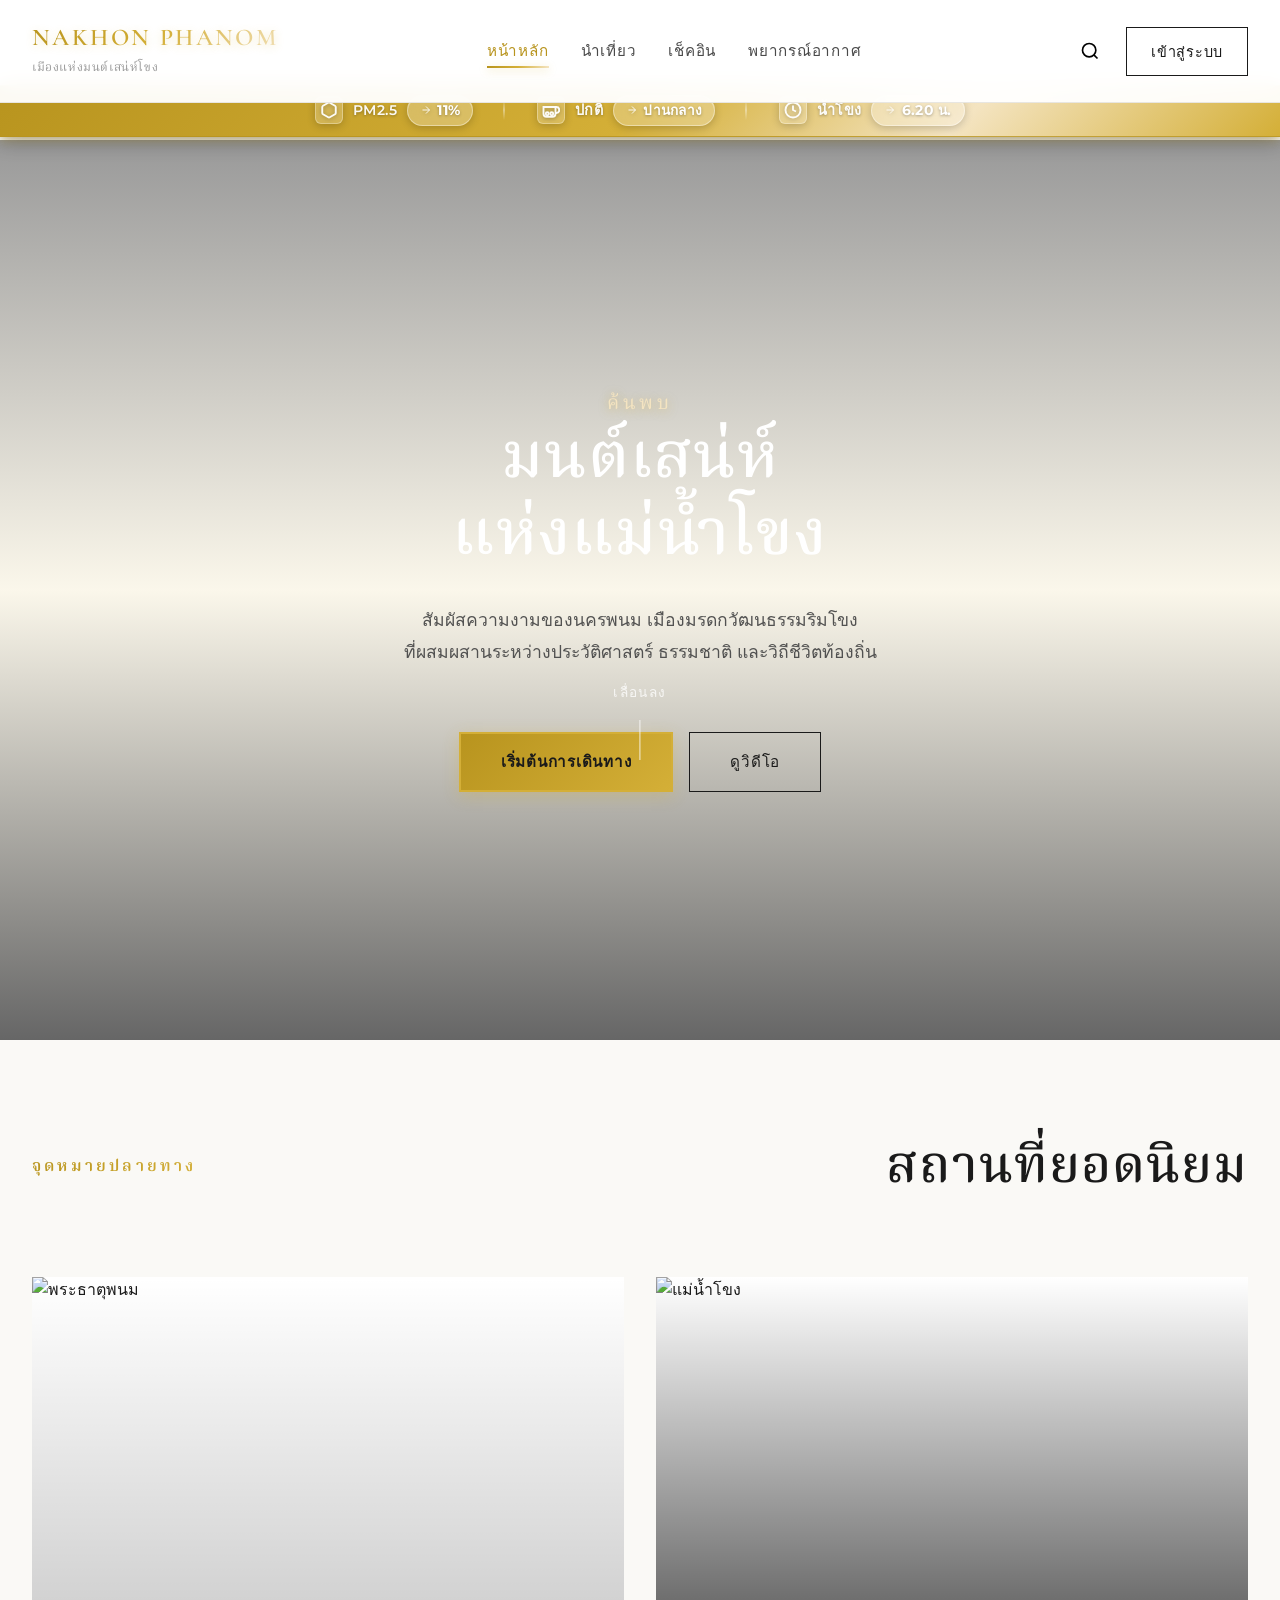
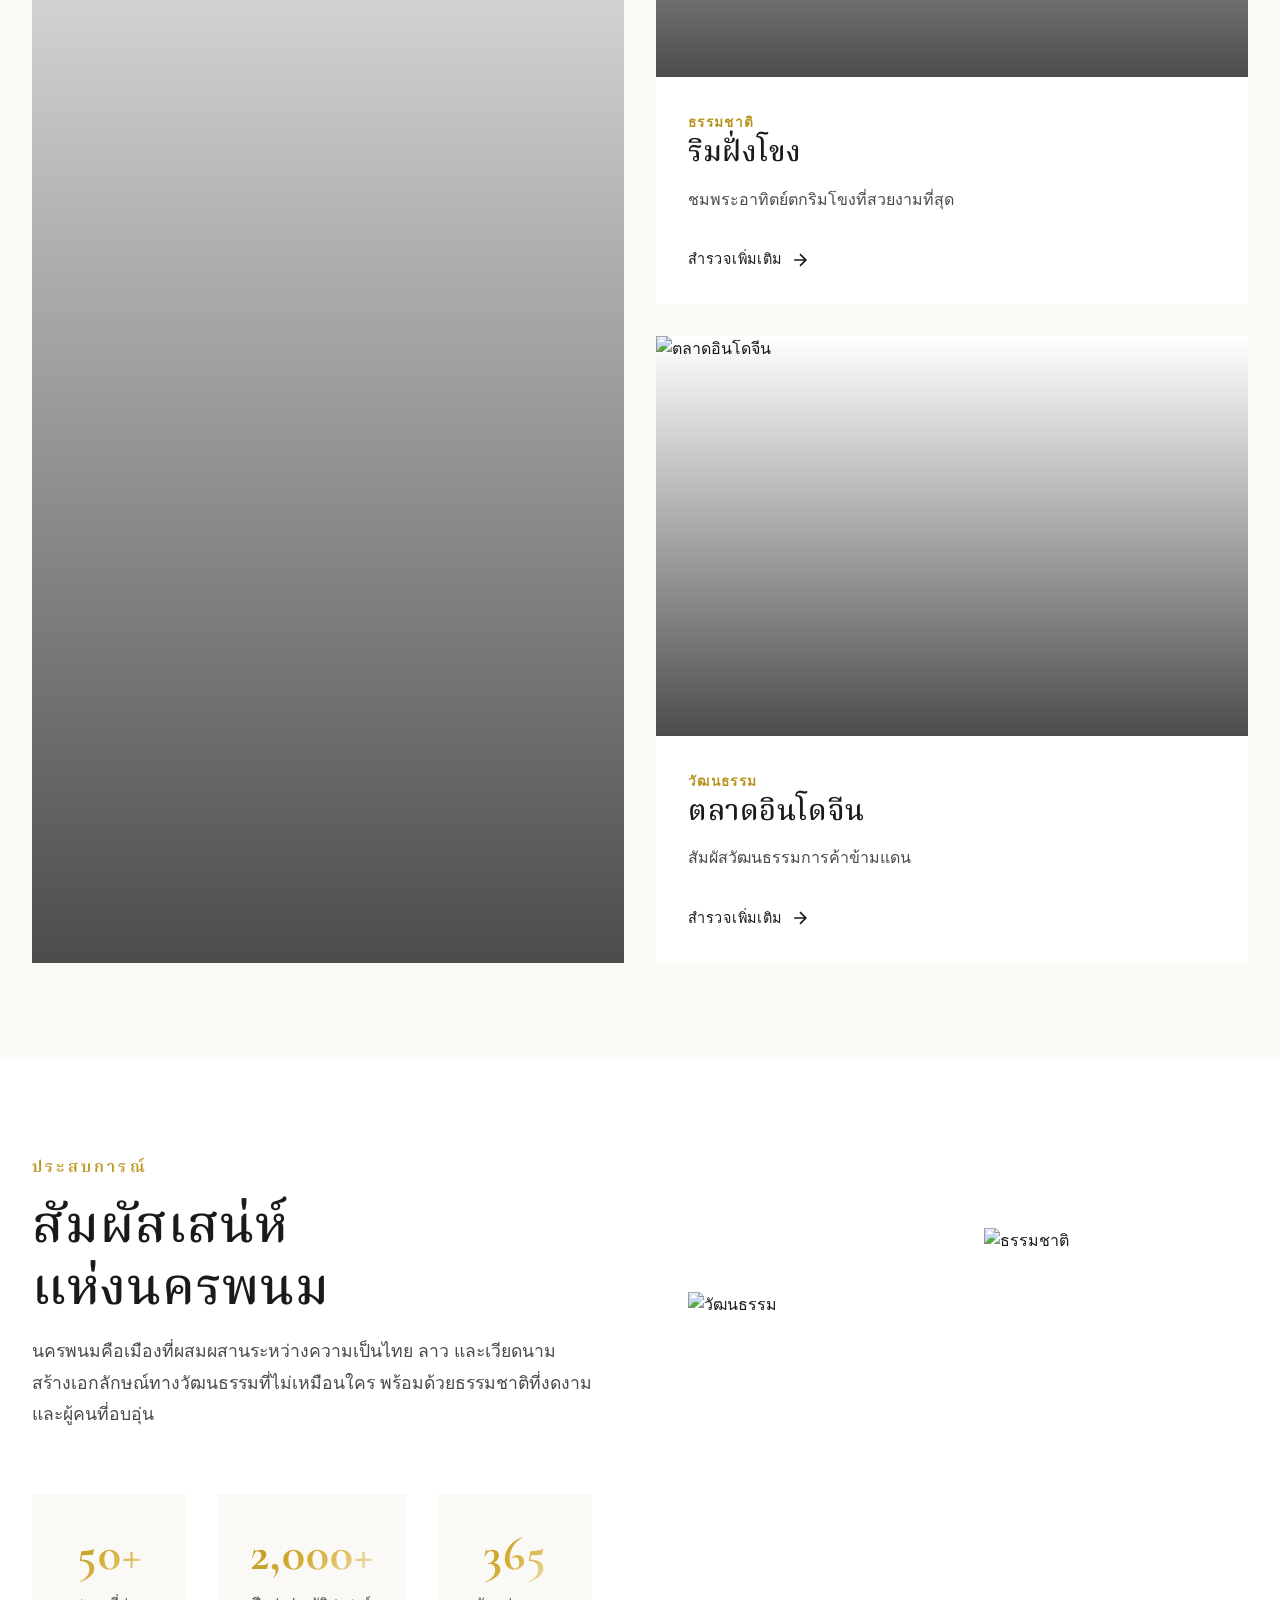
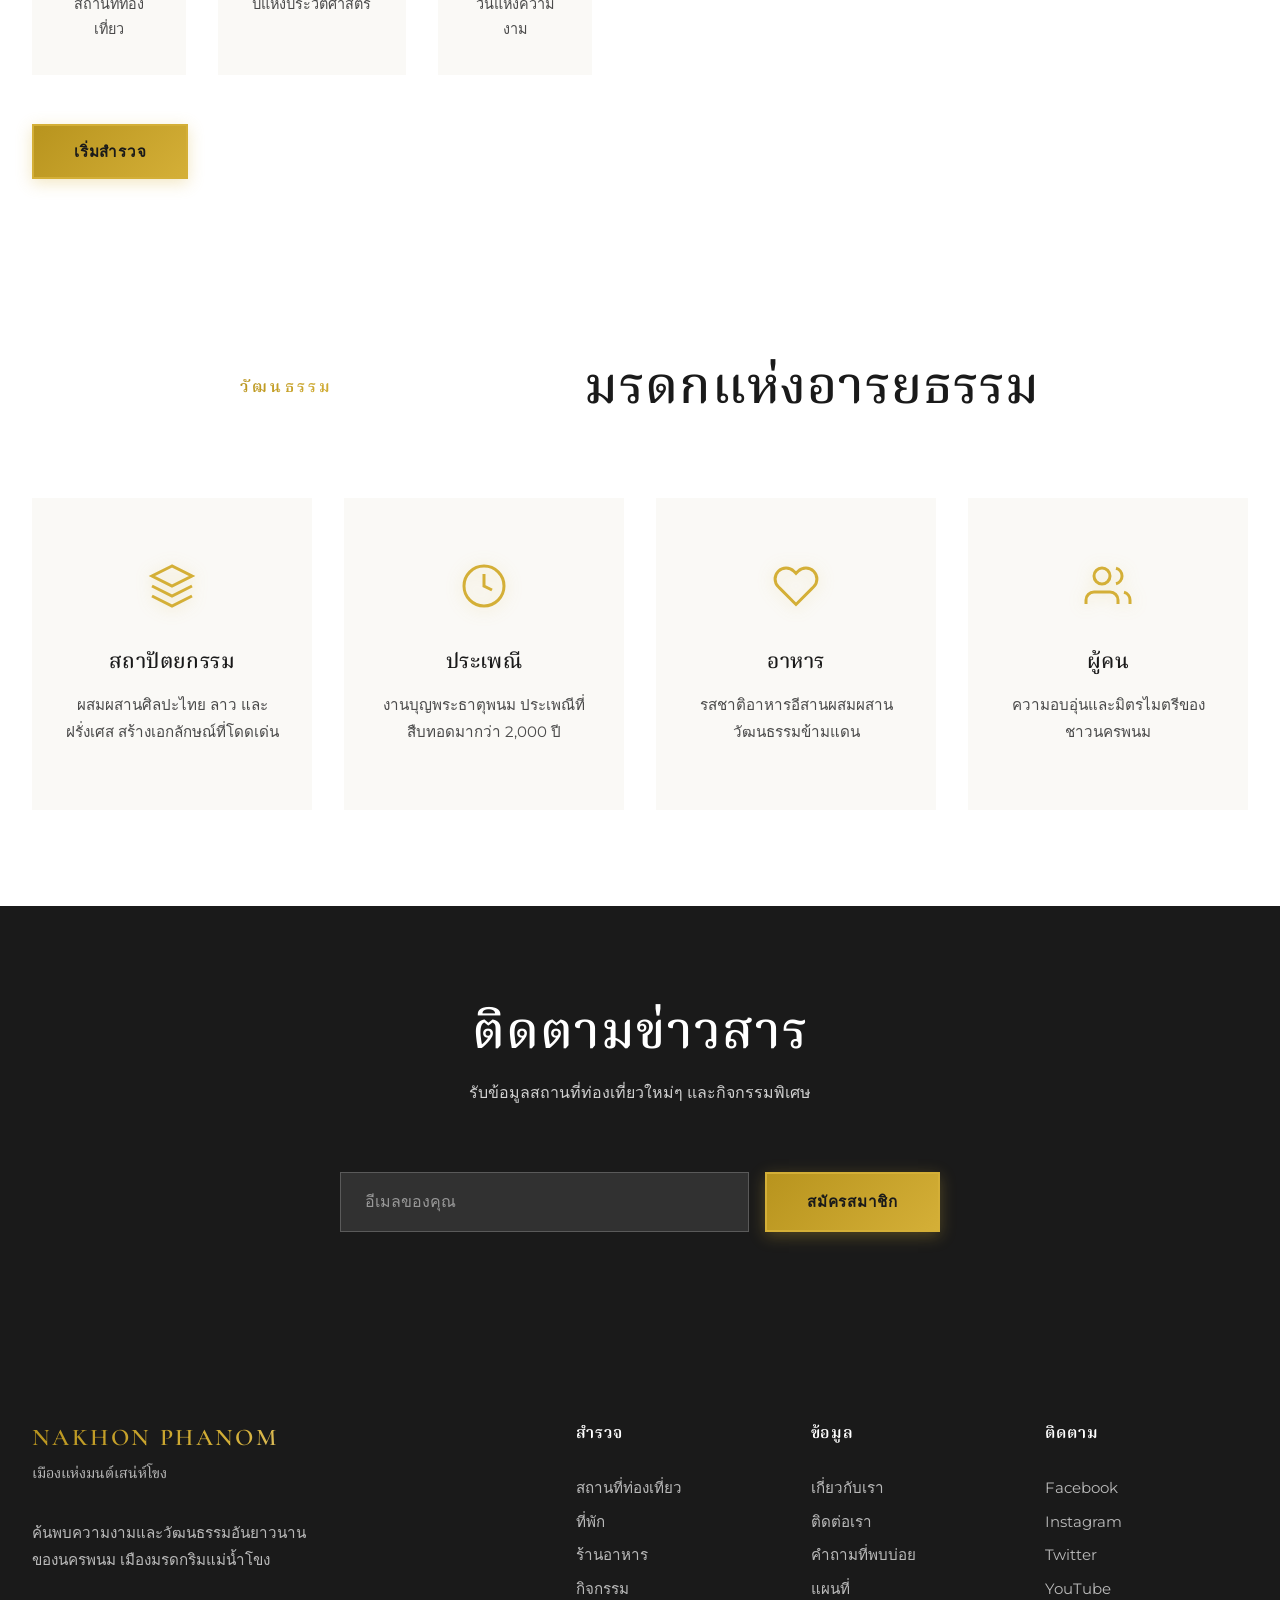
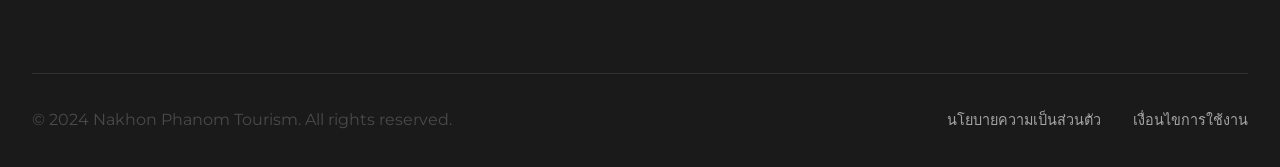
==== commit 67707542: "Bar" ====
--- a/frontend/index.html
+++ b/frontend/index.html
@@ -45,72 +45,53 @@
         <div class="info-container">
             <!-- PM2.5 -->
             <div class="info-item">
-                <div class="info-icon-wrapper">
-                    <div class="info-icon pm25-icon">
-                        <svg width="20" height="20" viewBox="0 0 24 24" fill="none" stroke="currentColor" stroke-width="2">
-                            <path d="M21 16V8a2 2 0 0 0-1-1.73l-7-4a2 2 0 0 0-2 0l-7 4A2 2 0 0 0 3 8v8a2 2 0 0 0 1 1.73l7 4a2 2 0 0 0 2 0l7-4A2 2 0 0 0 21 16z"/>
-                            <polyline points="3.27 6.96 12 12.01 20.73 6.96"/>
-                            <line x1="12" y1="22.08" x2="12" y2="12"/>
-                        </svg>
-                    </div>
-                </div>
-                <div class="info-content">
-                    <span class="info-label">PM2.5</span>
-                    <div class="info-value-wrapper">
-                        <span class="info-value" id="pm25-value">50</span>
-                        <span class="info-status good">ดี</span>
-                    </div>
+                <div class="info-icon">
+                    <svg width="18" height="18" viewBox="0 0 24 24" fill="none" stroke="currentColor" stroke-width="2.5">
+                        <path d="M21 16V8a2 2 0 0 0-1-1.73l-7-4a2 2 0 0 0-2 0l-7 4A2 2 0 0 0 3 8v8a2 2 0 0 0 1 1.73l7 4a2 2 0 0 0 2 0l7-4A2 2 0 0 0 21 16z"/>
+                    </svg>
+                </div>
+                <span class="info-label">PM2.5</span>
+                <div class="info-badge">
+                    <svg width="12" height="12" viewBox="0 0 24 24" fill="none" stroke="currentColor" stroke-width="2">
+                        <path d="M5 12h14M12 5l7 7-7 7"/>
+                    </svg>
+                    <span id="pm25-percent">50%</span>
                 </div>
             </div>
 
             <!-- Traffic -->
             <div class="info-item">
-                <div class="info-icon-wrapper">
-                    <div class="info-icon traffic-icon">
-                        <svg width="20" height="20" viewBox="0 0 24 24" fill="none" stroke="currentColor" stroke-width="2">
-                            <path d="M18 8h1a4 4 0 0 1 0 8h-1"/>
-                            <path d="M2 8h16v9a4 4 0 0 1-4 4H6a4 4 0 0 1-4-4V8z"/>
-                            <circle cx="7" cy="17" r="2"/>
-                            <circle cx="13" cy="17" r="2"/>
-                        </svg>
-                    </div>
-                </div>
-                <div class="info-content">
-                    <span class="info-label">ปกติ</span>
-                    <div class="info-value-wrapper">
-                        <span class="info-status smooth">
-                            <svg width="8" height="8" viewBox="0 0 24 24" fill="currentColor">
-                                <circle cx="12" cy="12" r="10"/>
-                            </svg>
-                            Live
-                        </span>
-                    </div>
-                </div>
-            </div>
-
-            <!-- Weather -->
+                <div class="info-icon">
+                    <svg width="18" height="18" viewBox="0 0 24 24" fill="none" stroke="currentColor" stroke-width="2.5">
+                        <path d="M18 8h1a4 4 0 0 1 0 8h-1"/>
+                        <path d="M2 8h16v9a4 4 0 0 1-4 4H6a4 4 0 0 1-4-4V8z"/>
+                        <circle cx="7" cy="17" r="2"/>
+                        <circle cx="13" cy="17" r="2"/>
+                    </svg>
+                </div>
+                <span class="info-label">ปกติ</span>
+                <div class="info-badge">
+                    <svg width="12" height="12" viewBox="0 0 24 24" fill="none" stroke="currentColor" stroke-width="2">
+                        <path d="M5 12h14M12 5l7 7-7 7"/>
+                    </svg>
+                    <span id="traffic-status">ปกติ</span>
+                </div>
+            </div>
+
+            <!-- Time -->
             <div class="info-item">
-                <div class="info-icon-wrapper">
-                    <div class="info-icon weather-icon">
-                        <svg width="20" height="20" viewBox="0 0 24 24" fill="none" stroke="currentColor" stroke-width="2">
-                            <circle cx="12" cy="12" r="5"/>
-                            <line x1="12" y1="1" x2="12" y2="3"/>
-                            <line x1="12" y1="21" x2="12" y2="23"/>
-                            <line x1="4.22" y1="4.22" x2="5.64" y2="5.64"/>
-                            <line x1="18.36" y1="18.36" x2="19.78" y2="19.78"/>
-                            <line x1="1" y1="12" x2="3" y2="12"/>
-                            <line x1="21" y1="12" x2="23" y2="12"/>
-                            <line x1="4.22" y1="19.78" x2="5.64" y2="18.36"/>
-                            <line x1="18.36" y1="5.64" x2="19.78" y2="4.22"/>
-                        </svg>
-                    </div>
-                </div>
-                <div class="info-content">
-                    <span class="info-label">อุณหภูมิ</span>
-                    <div class="info-value-wrapper">
-                        <span class="info-value" id="temp-value">3.45</span>
-                        <span class="info-unit">น.</span>
-                    </div>
+                <div class="info-icon">
+                    <svg width="18" height="18" viewBox="0 0 24 24" fill="none" stroke="currentColor" stroke-width="2.5">
+                        <circle cx="12" cy="12" r="10"/>
+                        <polyline points="12 6 12 12 16 14"/>
+                    </svg>
+                </div>
+                <span class="info-label">น้ำโขง</span>
+                <div class="info-badge">
+                    <svg width="12" height="12" viewBox="0 0 24 24" fill="none" stroke="currentColor" stroke-width="2">
+                        <path d="M5 12h14M12 5l7 7-7 7"/>
+                    </svg>
+                    <span id="current-time">3.45 น.</span>
                 </div>
             </div>
         </div>
--- a/frontend/css/style.css
+++ b/frontend/css/style.css
@@ -1519,174 +1519,131 @@
     left: 0;
     right: 0;
     z-index: 998;
-    background: linear-gradient(135deg, #b8941e 0%, #d4af37 50%, #b8941e 100%);
-    box-shadow: 0 4px 20px rgba(0, 0, 0, 0.3), 0 2px 10px rgba(212, 175, 55, 0.5);
+    background: linear-gradient(135deg, #b8941e 0%, #d4af37 50%, #f4e4c1 75%, #d4af37 100%);
+    box-shadow: 0 4px 20px rgba(0, 0, 0, 0.3), 0 2px 10px rgba(212, 175, 55, 0.5), inset 0 1px 0 rgba(255, 255, 255, 0.3);
+    border-bottom: 1px solid rgba(184, 148, 30, 0.8);
     transition: var(--transition-normal);
 }
 
 .info-container {
     max-width: 1600px;
     margin: 0 auto;
-    padding: 0.5rem var(--spacing-md);
+    padding: 0.6rem var(--spacing-md);
     display: flex;
     justify-content: center;
     align-items: center;
-    gap: 3rem;
+    gap: 4rem;
 }
 
 .info-item {
     display: flex;
     align-items: center;
-    gap: 0.75rem;
+    gap: 0.6rem;
     position: relative;
 }
 
 .info-item::after {
     content: '';
     position: absolute;
-    right: -1.5rem;
+    right: -2rem;
     top: 50%;
     transform: translateY(-50%);
-    width: 1px;
-    height: 24px;
-    background: rgba(255, 255, 255, 0.3);
+    width: 2px;
+    height: 20px;
+    background: linear-gradient(to bottom, transparent, rgba(255, 255, 255, 0.4), transparent);
 }
 
 .info-item:last-child::after {
     display: none;
 }
 
-.info-icon-wrapper {
-    position: relative;
-    width: 32px;
-    height: 32px;
-    flex-shrink: 0;
-}
-
 .info-icon {
-    width: 32px;
-    height: 32px;
+    width: 28px;
+    height: 28px;
     display: flex;
     align-items: center;
     justify-content: center;
-    flex-shrink: 0;
+    background: rgba(255, 255, 255, 0.2);
+    border-radius: 6px;
+    border: 1px solid rgba(255, 255, 255, 0.3);
+    -webkit-backdrop-filter: blur(10px);
+    backdrop-filter: blur(10px);
+    box-shadow: 0 2px 8px rgba(0, 0, 0, 0.2), inset 0 1px 0 rgba(255, 255, 255, 0.4);
+    transition: var(--transition-normal);
 }
 
 .info-icon svg {
-    width: 20px;
-    height: 20px;
     color: rgba(255, 255, 255, 0.95);
-    filter: drop-shadow(0 2px 4px rgba(0, 0, 0, 0.3));
-}
-
-.info-content {
-    display: flex;
-    align-items: center;
-    gap: 0.5rem;
+    filter: drop-shadow(0 1px 2px rgba(0, 0, 0, 0.3));
+}
+
+.info-item:hover .info-icon {
+    background: rgba(255, 255, 255, 0.3);
+    transform: translateY(-1px);
+    box-shadow: 0 4px 12px rgba(0, 0, 0, 0.3), inset 0 1px 0 rgba(255, 255, 255, 0.5);
 }
 
 .info-label {
-    font-size: 0.85rem;
-    font-weight: 500;
-    color: rgba(255, 255, 255, 0.9);
-    letter-spacing: 0.02em;
+    font-size: 0.9rem;
+    font-weight: 600;
+    color: rgba(255, 255, 255, 0.95);
+    letter-spacing: 0.03em;
     text-shadow: 0 1px 3px rgba(0, 0, 0, 0.3);
     white-space: nowrap;
 }
 
-.info-value-wrapper {
+.info-badge {
     display: flex;
     align-items: center;
     gap: 0.35rem;
-}
-
-.info-value {
-    font-family: var(--font-primary);
-    font-size: 1.1rem;
+    padding: 0.25rem 0.75rem;
+    background: rgba(255, 255, 255, 0.25);
+    border: 1px solid rgba(255, 255, 255, 0.4);
+    border-radius: 20px;
+    -webkit-backdrop-filter: blur(10px);
+    backdrop-filter: blur(10px);
+    box-shadow: 0 2px 8px rgba(0, 0, 0, 0.2), inset 0 1px 0 rgba(255, 255, 255, 0.3);
+    transition: var(--transition-normal);
+}
+
+.info-badge:hover {
+    background: rgba(255, 255, 255, 0.35);
+    transform: translateY(-1px);
+    box-shadow: 0 4px 12px rgba(0, 0, 0, 0.3), inset 0 1px 0 rgba(255, 255, 255, 0.4);
+}
+
+.info-badge svg {
+    color: rgba(255, 255, 255, 0.9);
+    filter: drop-shadow(0 1px 2px rgba(0, 0, 0, 0.2));
+}
+
+.info-badge span {
+    font-size: 0.85rem;
     font-weight: 700;
     color: #fff;
-    line-height: 1;
-    text-shadow: 0 2px 4px rgba(0, 0, 0, 0.3);
-}
-
-.info-unit {
-    font-size: 0.8rem;
-    color: rgba(255, 255, 255, 0.85);
-    font-weight: 500;
     text-shadow: 0 1px 3px rgba(0, 0, 0, 0.3);
-}
-
-.info-status {
-    padding: 0.15rem 0.5rem;
-    border-radius: 12px;
-    font-size: 0.7rem;
-    font-weight: 600;
-    letter-spacing: 0.03em;
-    text-transform: uppercase;
-    background: rgba(255, 255, 255, 0.25);
-    color: #fff;
-    text-shadow: 0 1px 2px rgba(0, 0, 0, 0.3);
-    backdrop-filter: blur(10px);
-    -webkit-backdrop-filter: blur(10px);
-}
-
-.info-status.good {
-    background: rgba(76, 175, 80, 0.3);
-    border: 1px solid rgba(76, 175, 80, 0.5);
-}
-
-.info-status.moderate {
-    background: rgba(255, 193, 7, 0.3);
-    border: 1px solid rgba(255, 193, 7, 0.5);
-}
-
-.info-status.unhealthy {
-    background: rgba(244, 67, 54, 0.3);
-    border: 1px solid rgba(244, 67, 54, 0.5);
-}
-
-.info-status.smooth {
-    display: inline-flex;
-    align-items: center;
-    gap: 0.25rem;
-    background: rgba(76, 175, 80, 0.3);
-    border: 1px solid rgba(76, 175, 80, 0.5);
-}
-
-.info-status.smooth svg {
-    width: 8px;
-    height: 8px;
-    fill: currentColor;
-    animation: pulse-dot 2s ease-in-out infinite;
-}
-
-@keyframes pulse-dot {
-    0%, 100% {
-        opacity: 1;
-    }
-    50% {
-        opacity: 0.5;
-    }
-}
-
-.traffic-smooth {
-    color: #fff !important;
-}
-
-.weather-desc {
-    font-size: 0.8rem;
-    color: rgba(255, 255, 255, 0.85);
-    font-weight: 500;
-    text-shadow: 0 1px 3px rgba(0, 0, 0, 0.3);
-}
-
-.info-detail {
-    display: none;
-}
-
-/* Circular Progress Ring - Hidden in compact mode */
-.progress-ring {
-    display: none;
+    letter-spacing: 0.02em;
+}
+
+/* Animations */
+@keyframes shimmer {
+    0% {
+        background-position: -100% 0;
+    }
+    100% {
+        background-position: 200% 0;
+    }
+}
+
+.info-bar::before {
+    content: '';
+    position: absolute;
+    top: 0;
+    left: -100%;
+    width: 50%;
+    height: 100%;
+    background: linear-gradient(90deg, transparent, rgba(255, 255, 255, 0.2), transparent);
+    animation: shimmer 3s infinite;
 }
 
 /* Responsive */
@@ -1696,12 +1653,12 @@
     }
     
     .info-container {
-        gap: 2rem;
+        gap: 2.5rem;
         padding: 0.5rem var(--spacing-sm);
     }
     
     .info-item::after {
-        right: -1rem;
+        right: -1.25rem;
     }
 }
 
@@ -1712,13 +1669,16 @@
     
     .info-container {
         flex-direction: column;
-        gap: 0.5rem;
-        padding: 0.5rem var(--spacing-sm);
+        gap: 0.75rem;
+        padding: 0.75rem var(--spacing-sm);
     }
     
     .info-item {
         width: 100%;
         justify-content: center;
+        padding: 0.5rem 1rem;
+        background: rgba(255, 255, 255, 0.1);
+        border-radius: 8px;
     }
     
     .info-item::after {
@@ -1726,11 +1686,11 @@
     }
     
     .info-label {
-        font-size: 0.75rem;
-    }
-    
-    .info-value {
-        font-size: 1rem;
+        font-size: 0.85rem;
+    }
+    
+    .info-badge span {
+        font-size: 0.8rem;
     }
 }
 
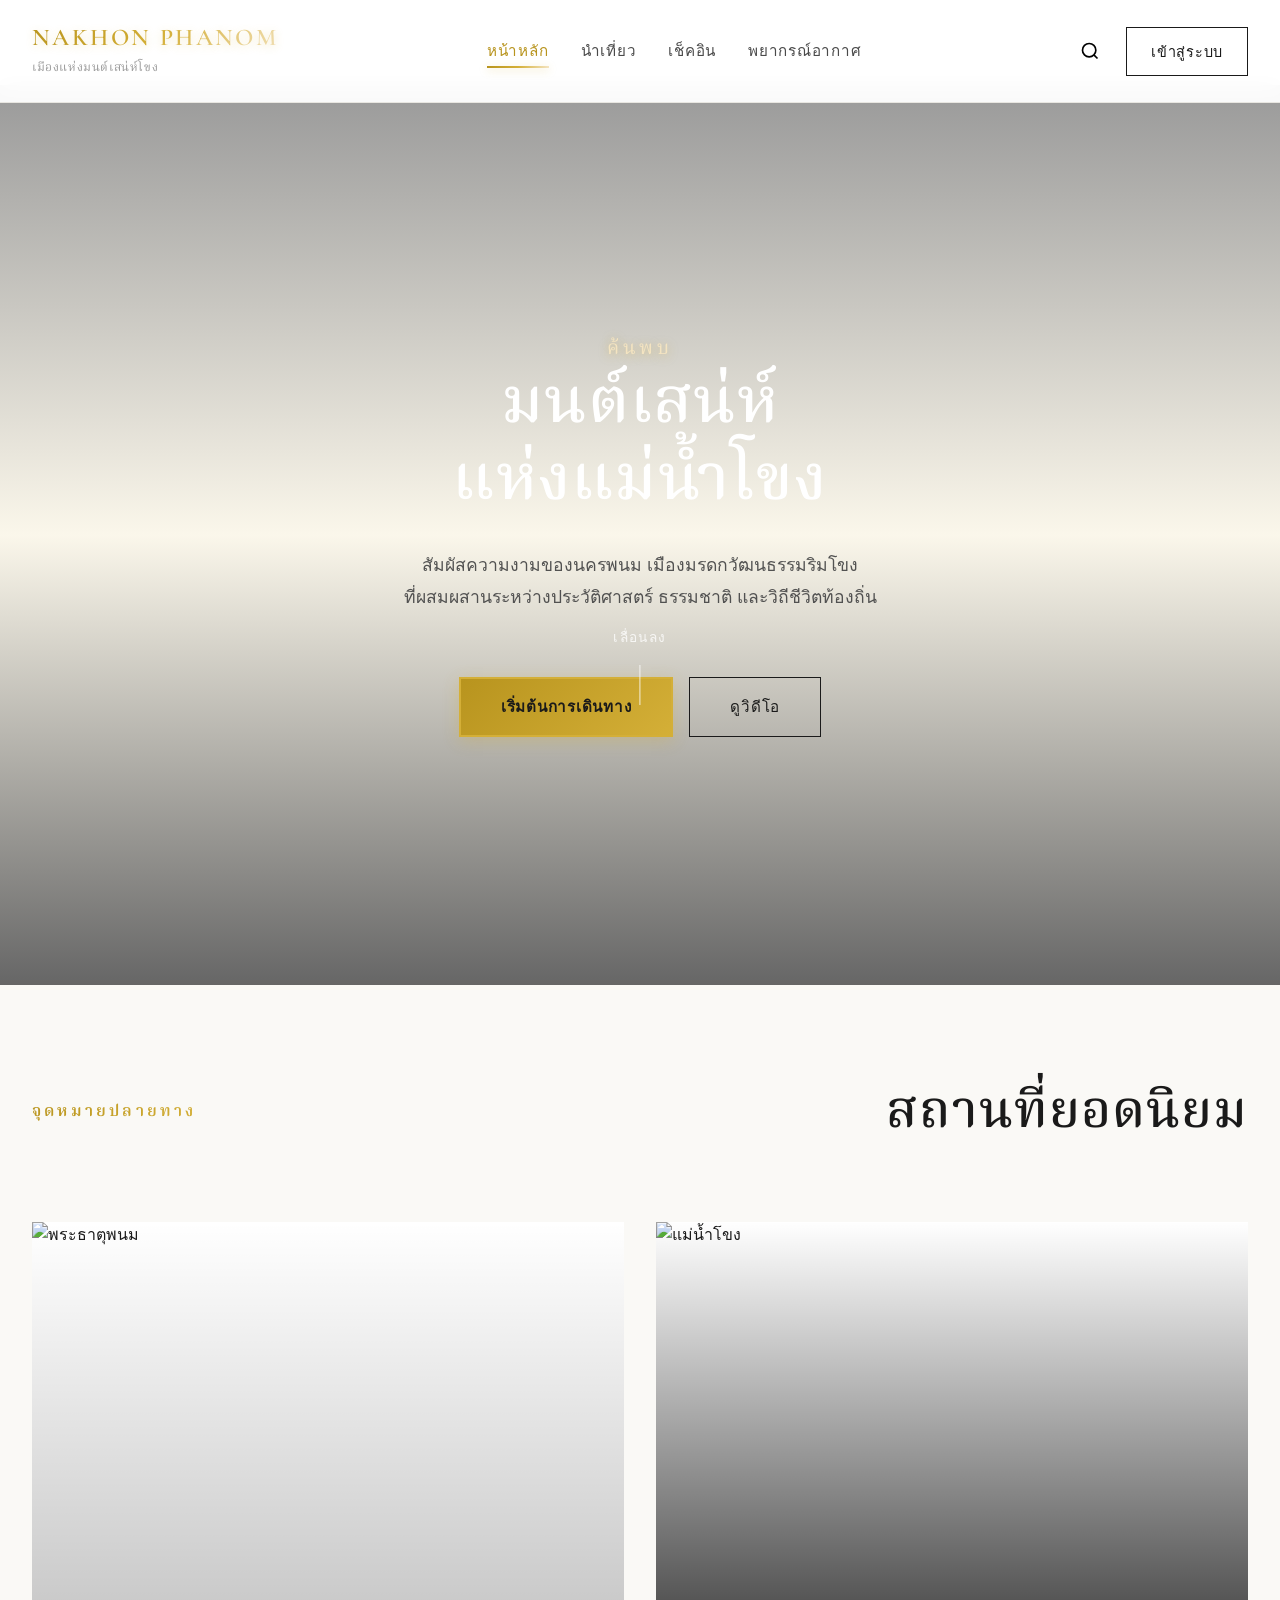
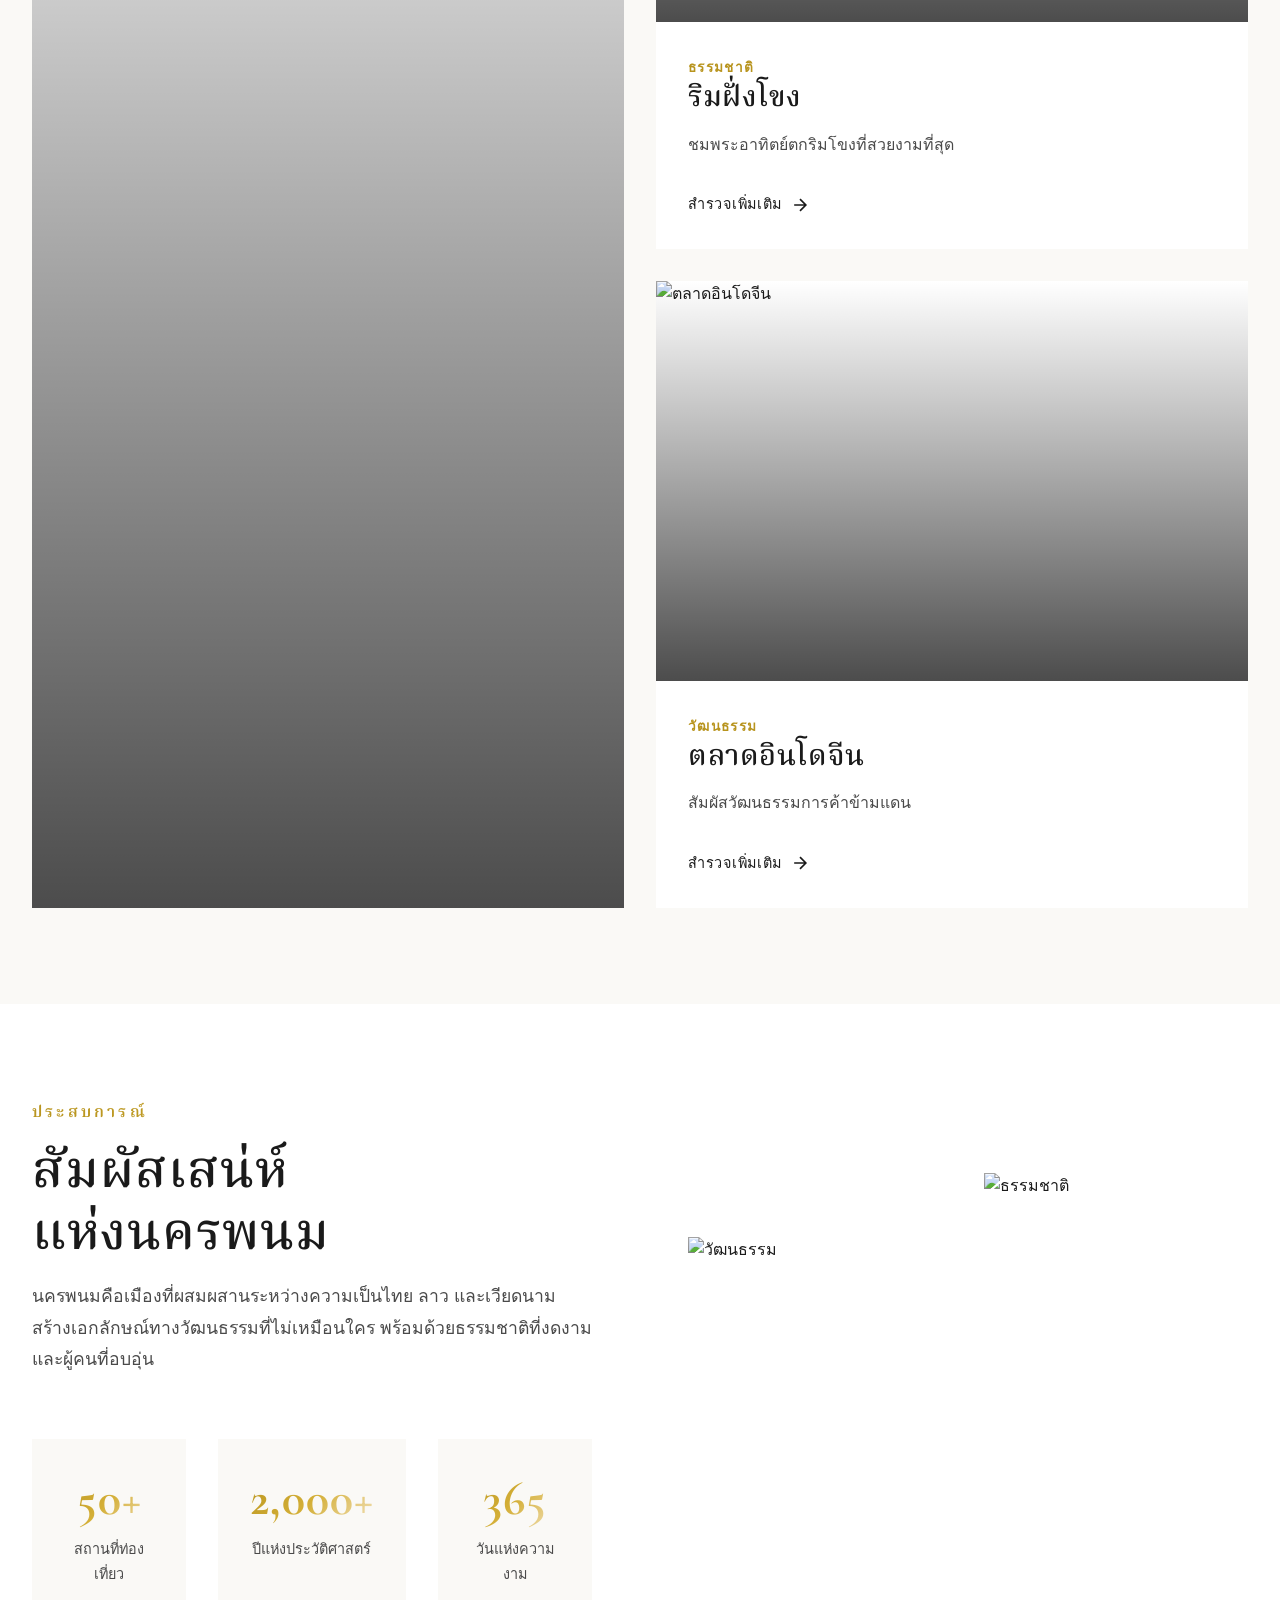
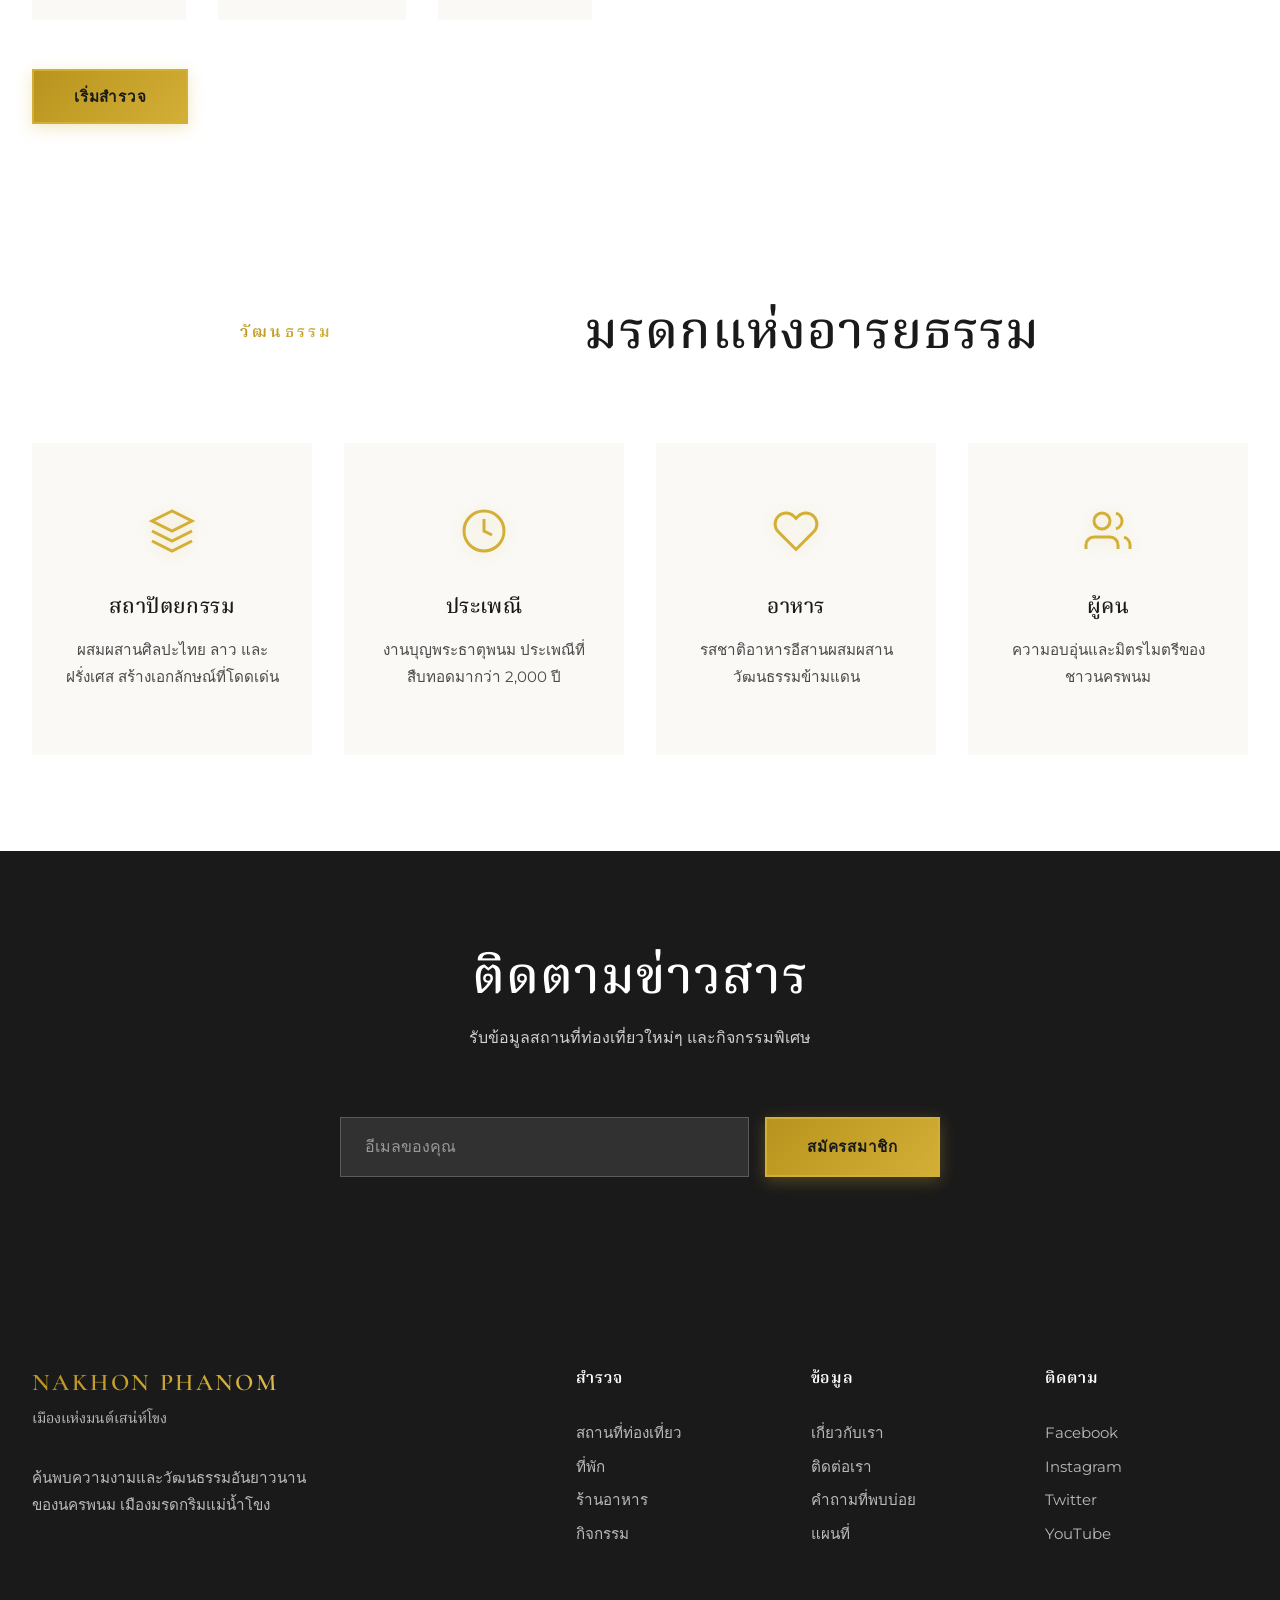
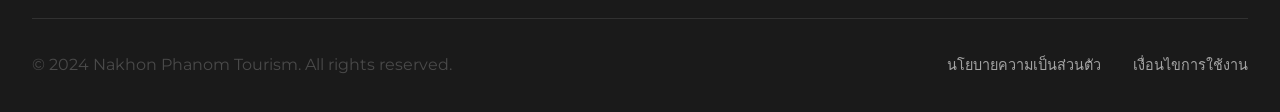
==== commit 9f5d5f7e: "Upload Bar New" ====
--- a/frontend/index.html
+++ b/frontend/index.html
@@ -39,63 +39,6 @@
             </button>
         </div>
     </nav>
-
-    <!-- Info Bar -->
-    <div class="info-bar">
-        <div class="info-container">
-            <!-- PM2.5 -->
-            <div class="info-item">
-                <div class="info-icon">
-                    <svg width="18" height="18" viewBox="0 0 24 24" fill="none" stroke="currentColor" stroke-width="2.5">
-                        <path d="M21 16V8a2 2 0 0 0-1-1.73l-7-4a2 2 0 0 0-2 0l-7 4A2 2 0 0 0 3 8v8a2 2 0 0 0 1 1.73l7 4a2 2 0 0 0 2 0l7-4A2 2 0 0 0 21 16z"/>
-                    </svg>
-                </div>
-                <span class="info-label">PM2.5</span>
-                <div class="info-badge">
-                    <svg width="12" height="12" viewBox="0 0 24 24" fill="none" stroke="currentColor" stroke-width="2">
-                        <path d="M5 12h14M12 5l7 7-7 7"/>
-                    </svg>
-                    <span id="pm25-percent">50%</span>
-                </div>
-            </div>
-
-            <!-- Traffic -->
-            <div class="info-item">
-                <div class="info-icon">
-                    <svg width="18" height="18" viewBox="0 0 24 24" fill="none" stroke="currentColor" stroke-width="2.5">
-                        <path d="M18 8h1a4 4 0 0 1 0 8h-1"/>
-                        <path d="M2 8h16v9a4 4 0 0 1-4 4H6a4 4 0 0 1-4-4V8z"/>
-                        <circle cx="7" cy="17" r="2"/>
-                        <circle cx="13" cy="17" r="2"/>
-                    </svg>
-                </div>
-                <span class="info-label">ปกติ</span>
-                <div class="info-badge">
-                    <svg width="12" height="12" viewBox="0 0 24 24" fill="none" stroke="currentColor" stroke-width="2">
-                        <path d="M5 12h14M12 5l7 7-7 7"/>
-                    </svg>
-                    <span id="traffic-status">ปกติ</span>
-                </div>
-            </div>
-
-            <!-- Time -->
-            <div class="info-item">
-                <div class="info-icon">
-                    <svg width="18" height="18" viewBox="0 0 24 24" fill="none" stroke="currentColor" stroke-width="2.5">
-                        <circle cx="12" cy="12" r="10"/>
-                        <polyline points="12 6 12 12 16 14"/>
-                    </svg>
-                </div>
-                <span class="info-label">น้ำโขง</span>
-                <div class="info-badge">
-                    <svg width="12" height="12" viewBox="0 0 24 24" fill="none" stroke="currentColor" stroke-width="2">
-                        <path d="M5 12h14M12 5l7 7-7 7"/>
-                    </svg>
-                    <span id="current-time">3.45 น.</span>
-                </div>
-            </div>
-        </div>
-    </div>
 
     <!-- Hero Section -->
     <section class="hero">
--- a/frontend/css/style.css
+++ b/frontend/css/style.css
@@ -1511,214 +1511,11 @@
     }
 }
 
-
-/* ========== Info Bar ========== */
-.info-bar {
-    position: fixed;
-    top: 85px;
-    left: 0;
-    right: 0;
-    z-index: 998;
-    background: linear-gradient(135deg, #b8941e 0%, #d4af37 50%, #f4e4c1 75%, #d4af37 100%);
-    box-shadow: 0 4px 20px rgba(0, 0, 0, 0.3), 0 2px 10px rgba(212, 175, 55, 0.5), inset 0 1px 0 rgba(255, 255, 255, 0.3);
-    border-bottom: 1px solid rgba(184, 148, 30, 0.8);
-    transition: var(--transition-normal);
-}
-
-.info-container {
-    max-width: 1600px;
-    margin: 0 auto;
-    padding: 0.6rem var(--spacing-md);
-    display: flex;
-    justify-content: center;
-    align-items: center;
-    gap: 4rem;
-}
-
-.info-item {
-    display: flex;
-    align-items: center;
-    gap: 0.6rem;
-    position: relative;
-}
-
-.info-item::after {
-    content: '';
-    position: absolute;
-    right: -2rem;
-    top: 50%;
-    transform: translateY(-50%);
-    width: 2px;
-    height: 20px;
-    background: linear-gradient(to bottom, transparent, rgba(255, 255, 255, 0.4), transparent);
-}
-
-.info-item:last-child::after {
-    display: none;
-}
-
-.info-icon {
-    width: 28px;
-    height: 28px;
-    display: flex;
-    align-items: center;
-    justify-content: center;
-    background: rgba(255, 255, 255, 0.2);
-    border-radius: 6px;
-    border: 1px solid rgba(255, 255, 255, 0.3);
-    -webkit-backdrop-filter: blur(10px);
-    backdrop-filter: blur(10px);
-    box-shadow: 0 2px 8px rgba(0, 0, 0, 0.2), inset 0 1px 0 rgba(255, 255, 255, 0.4);
-    transition: var(--transition-normal);
-}
-
-.info-icon svg {
-    color: rgba(255, 255, 255, 0.95);
-    filter: drop-shadow(0 1px 2px rgba(0, 0, 0, 0.3));
-}
-
-.info-item:hover .info-icon {
-    background: rgba(255, 255, 255, 0.3);
-    transform: translateY(-1px);
-    box-shadow: 0 4px 12px rgba(0, 0, 0, 0.3), inset 0 1px 0 rgba(255, 255, 255, 0.5);
-}
-
-.info-label {
-    font-size: 0.9rem;
-    font-weight: 600;
-    color: rgba(255, 255, 255, 0.95);
-    letter-spacing: 0.03em;
-    text-shadow: 0 1px 3px rgba(0, 0, 0, 0.3);
-    white-space: nowrap;
-}
-
-.info-badge {
-    display: flex;
-    align-items: center;
-    gap: 0.35rem;
-    padding: 0.25rem 0.75rem;
-    background: rgba(255, 255, 255, 0.25);
-    border: 1px solid rgba(255, 255, 255, 0.4);
-    border-radius: 20px;
-    -webkit-backdrop-filter: blur(10px);
-    backdrop-filter: blur(10px);
-    box-shadow: 0 2px 8px rgba(0, 0, 0, 0.2), inset 0 1px 0 rgba(255, 255, 255, 0.3);
-    transition: var(--transition-normal);
-}
-
-.info-badge:hover {
-    background: rgba(255, 255, 255, 0.35);
-    transform: translateY(-1px);
-    box-shadow: 0 4px 12px rgba(0, 0, 0, 0.3), inset 0 1px 0 rgba(255, 255, 255, 0.4);
-}
-
-.info-badge svg {
-    color: rgba(255, 255, 255, 0.9);
-    filter: drop-shadow(0 1px 2px rgba(0, 0, 0, 0.2));
-}
-
-.info-badge span {
-    font-size: 0.85rem;
-    font-weight: 700;
-    color: #fff;
-    text-shadow: 0 1px 3px rgba(0, 0, 0, 0.3);
-    letter-spacing: 0.02em;
-}
-
-/* Animations */
-@keyframes shimmer {
-    0% {
-        background-position: -100% 0;
-    }
-    100% {
-        background-position: 200% 0;
-    }
-}
-
-.info-bar::before {
-    content: '';
-    position: absolute;
-    top: 0;
-    left: -100%;
-    width: 50%;
-    height: 100%;
-    background: linear-gradient(90deg, transparent, rgba(255, 255, 255, 0.2), transparent);
-    animation: shimmer 3s infinite;
-}
-
-/* Responsive */
-@media (max-width: 1024px) {
-    .info-bar {
-        top: 80px;
-    }
-    
-    .info-container {
-        gap: 2.5rem;
-        padding: 0.5rem var(--spacing-sm);
-    }
-    
-    .info-item::after {
-        right: -1.25rem;
-    }
-}
-
-@media (max-width: 768px) {
-    .info-bar {
-        top: 70px;
-    }
-    
-    .info-container {
-        flex-direction: column;
-        gap: 0.75rem;
-        padding: 0.75rem var(--spacing-sm);
-    }
-    
-    .info-item {
-        width: 100%;
-        justify-content: center;
-        padding: 0.5rem 1rem;
-        background: rgba(255, 255, 255, 0.1);
-        border-radius: 8px;
-    }
-    
-    .info-item::after {
-        display: none;
-    }
-    
-    .info-label {
-        font-size: 0.85rem;
-    }
-    
-    .info-badge span {
-        font-size: 0.8rem;
-    }
-}
-
-/* Adjust Hero Section for Info Bar */
+/* Adjust Hero Section */
 .hero {
-    margin-top: 140px;
+    margin-top: 85px;
 }
 
 .page-header {
-    margin-top: 140px;
-}
-
-@media (max-width: 1024px) {
-    .hero {
-        margin-top: 200px;
-    }
-    
-    .page-header {
-        margin-top: 200px;
-    }
-}
-
-@media (max-width: 768px) {
-    .hero {
-        margin-top: 240px;
-    }
-    
-    .page-header {
-        margin-top: 240px;
-    }
-}
+    margin-top: 85px;
+}
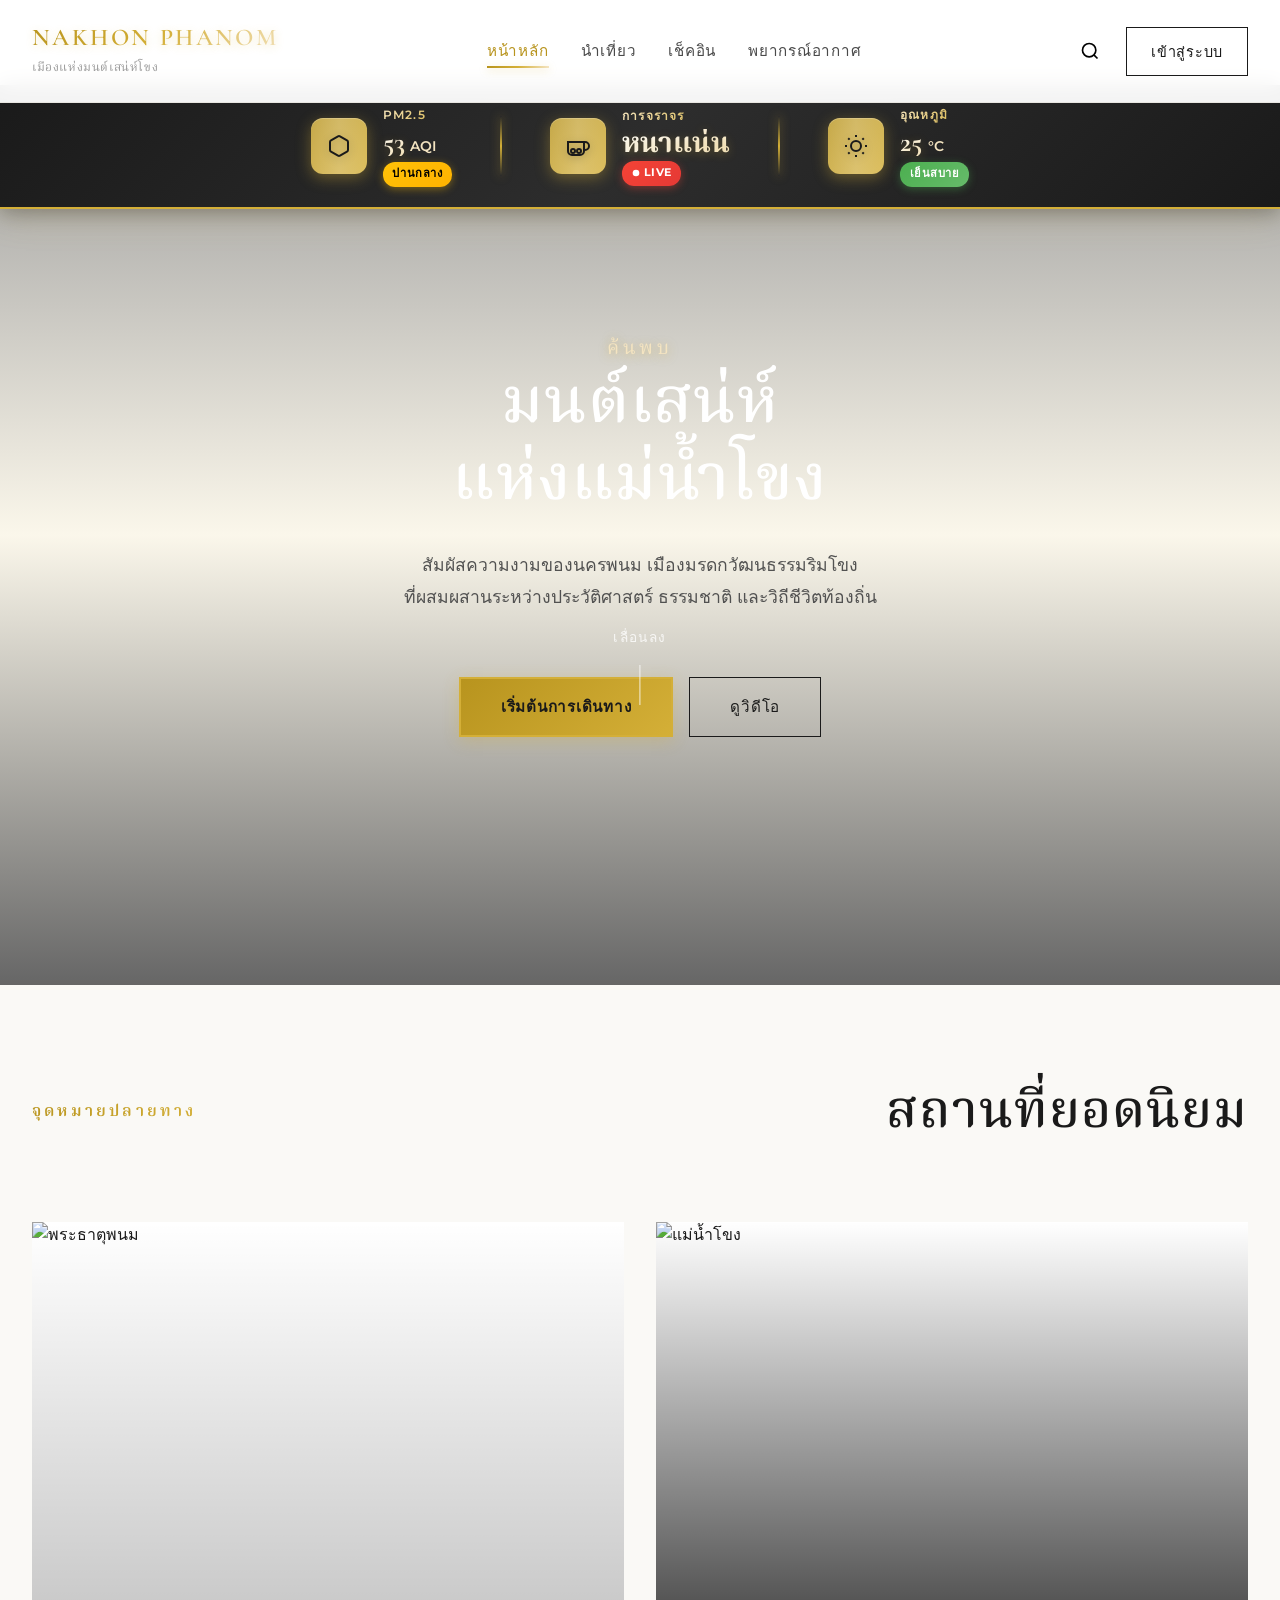
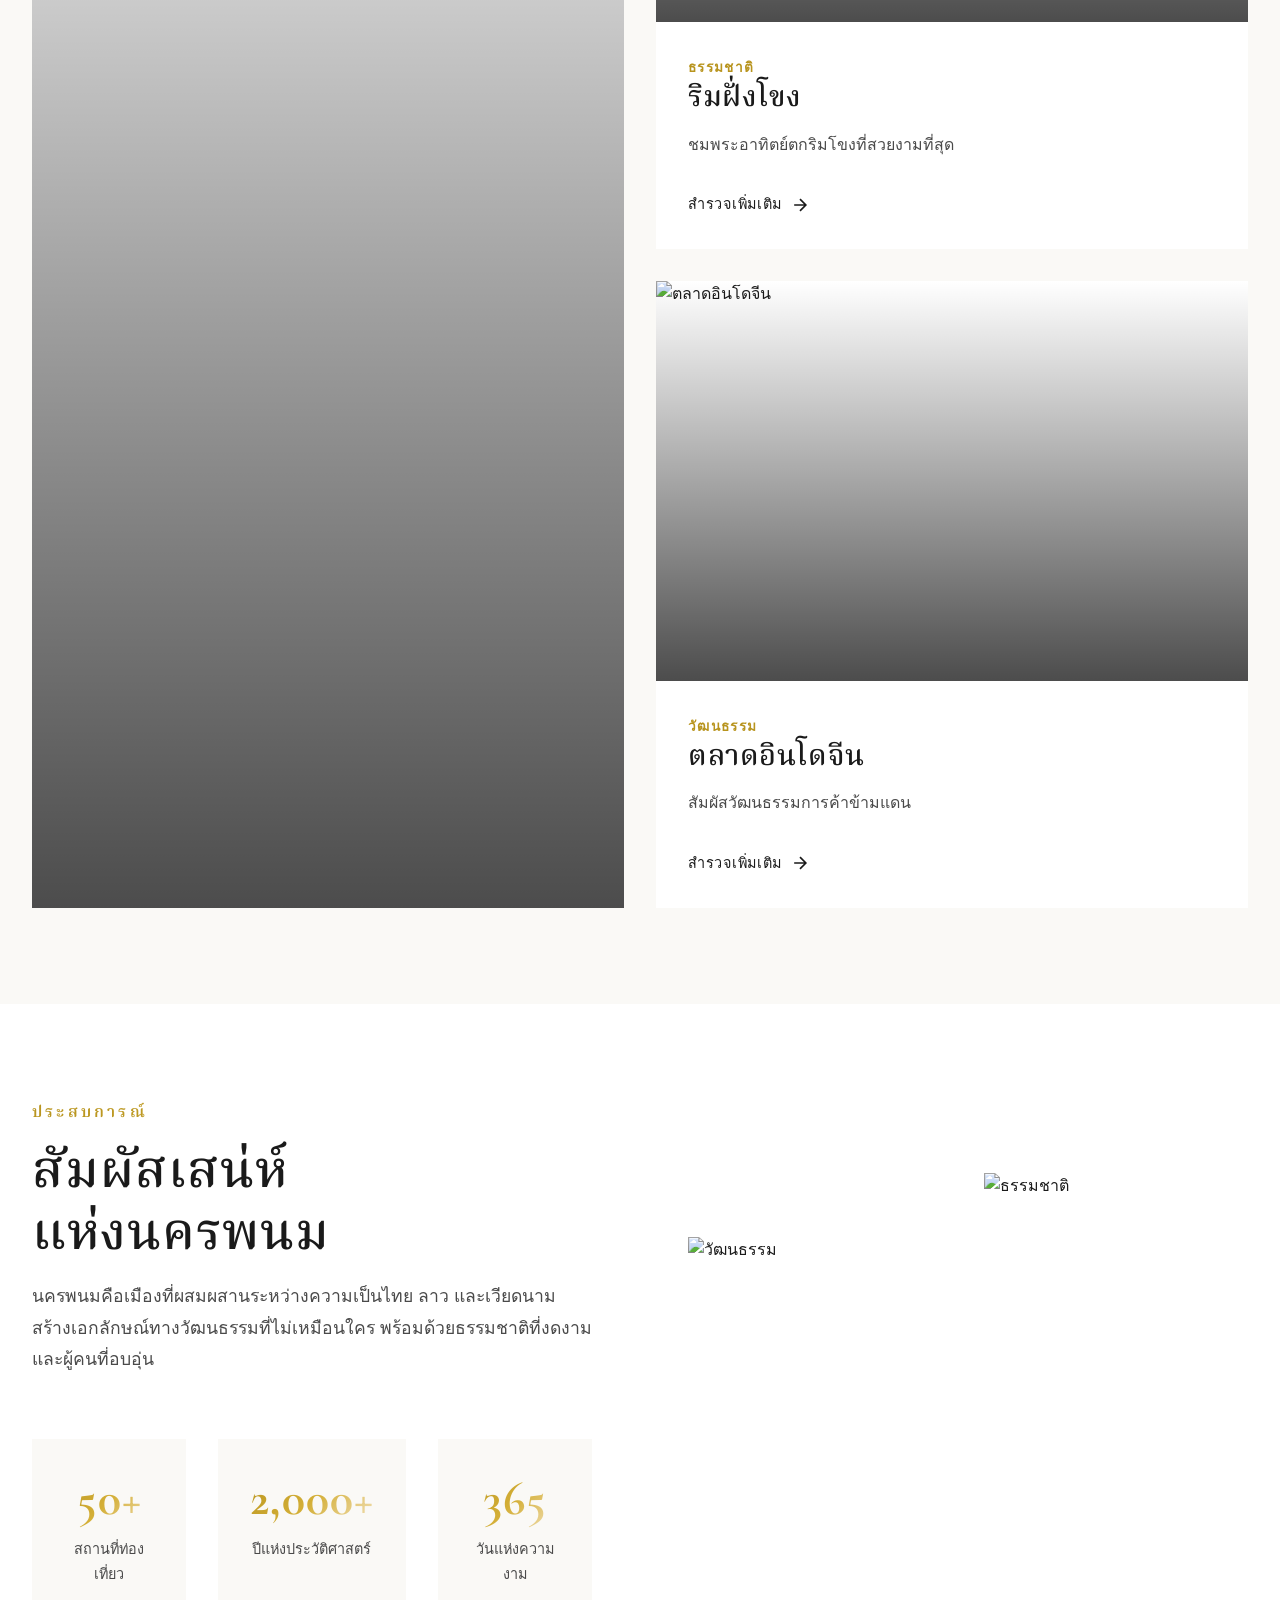
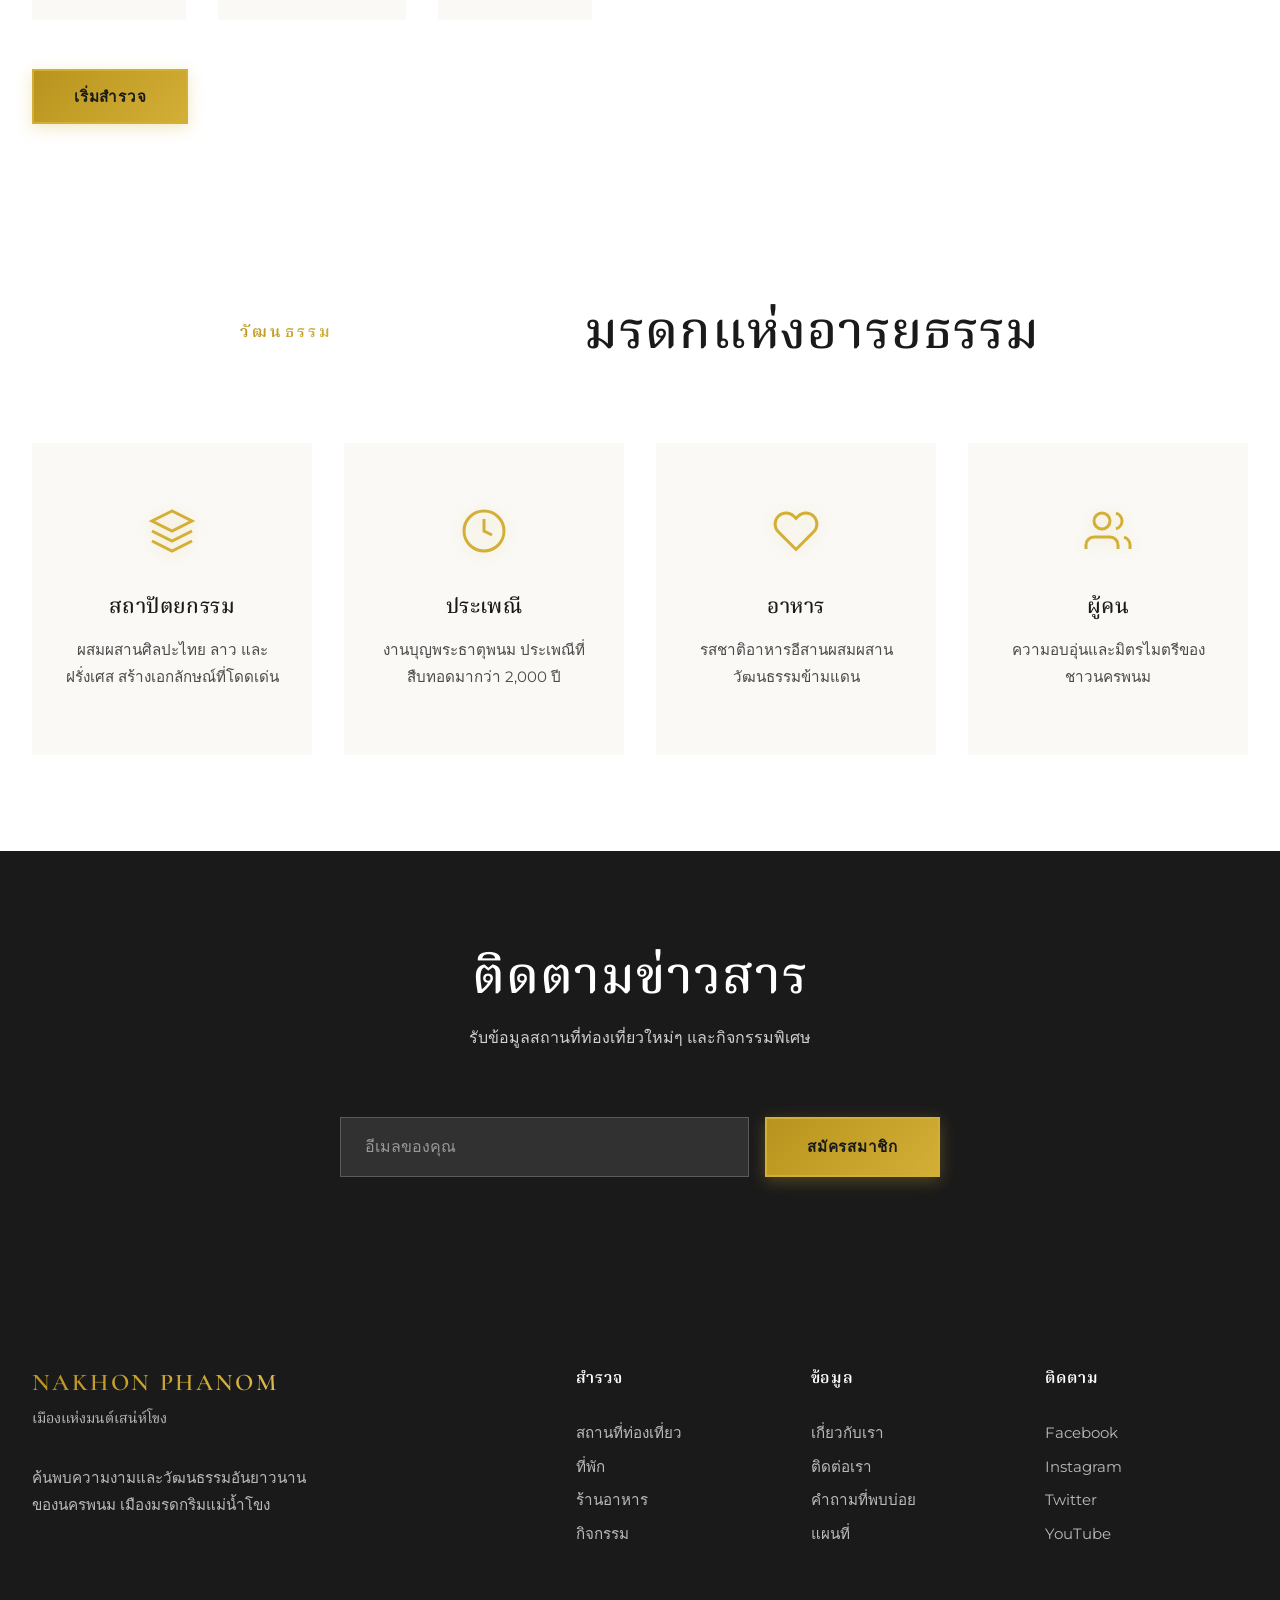
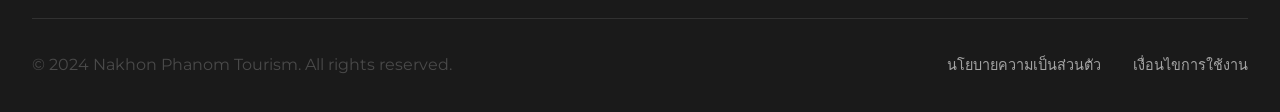
==== commit bf44e8e8: "Update" ====
--- a/frontend/index.html
+++ b/frontend/index.html
@@ -39,6 +39,83 @@
             </button>
         </div>
     </nav>
+
+    <!-- Info Bar Header -->
+    <div class="info-bar-header">
+        <div class="info-bar-container">
+            <!-- PM2.5 -->
+            <div class="info-bar-item">
+                <div class="info-bar-icon pm25-icon">
+                    <svg width="24" height="24" viewBox="0 0 24 24" fill="none" stroke="currentColor" stroke-width="2">
+                        <path d="M21 16V8a2 2 0 0 0-1-1.73l-7-4a2 2 0 0 0-2 0l-7 4A2 2 0 0 0 3 8v8a2 2 0 0 0 1 1.73l7 4a2 2 0 0 0 2 0l7-4A2 2 0 0 0 21 16z"/>
+                    </svg>
+                </div>
+                <div class="info-bar-content">
+                    <span class="info-bar-label">PM2.5</span>
+                    <div class="info-bar-value-wrapper">
+                        <span class="info-bar-value" id="header-pm25">32</span>
+                        <span class="info-bar-unit">AQI</span>
+                    </div>
+                    <span class="info-bar-status good" id="header-pm25-status">ดี</span>
+                </div>
+            </div>
+
+            <!-- Divider -->
+            <div class="info-bar-divider"></div>
+
+            <!-- Traffic -->
+            <div class="info-bar-item">
+                <div class="info-bar-icon traffic-icon">
+                    <svg width="24" height="24" viewBox="0 0 24 24" fill="none" stroke="currentColor" stroke-width="2">
+                        <path d="M18 8h1a4 4 0 0 1 0 8h-1"/>
+                        <path d="M2 8h16v9a4 4 0 0 1-4 4H6a4 4 0 0 1-4-4V8z"/>
+                        <circle cx="7" cy="17" r="2"/>
+                        <circle cx="13" cy="17" r="2"/>
+                    </svg>
+                </div>
+                <div class="info-bar-content">
+                    <span class="info-bar-label">การจราจร</span>
+                    <div class="info-bar-value-wrapper">
+                        <span class="info-bar-value" id="header-traffic">ราบรื่น</span>
+                    </div>
+                    <span class="info-bar-status smooth" id="header-traffic-status">
+                        <svg width="8" height="8" viewBox="0 0 24 24" fill="currentColor">
+                            <circle cx="12" cy="12" r="10"/>
+                        </svg>
+                        Live
+                    </span>
+                </div>
+            </div>
+
+            <!-- Divider -->
+            <div class="info-bar-divider"></div>
+
+            <!-- Temperature -->
+            <div class="info-bar-item">
+                <div class="info-bar-icon temp-icon">
+                    <svg width="24" height="24" viewBox="0 0 24 24" fill="none" stroke="currentColor" stroke-width="2">
+                        <circle cx="12" cy="12" r="5"/>
+                        <line x1="12" y1="1" x2="12" y2="3"/>
+                        <line x1="12" y1="21" x2="12" y2="23"/>
+                        <line x1="4.22" y1="4.22" x2="5.64" y2="5.64"/>
+                        <line x1="18.36" y1="18.36" x2="19.78" y2="19.78"/>
+                        <line x1="1" y1="12" x2="3" y2="12"/>
+                        <line x1="21" y1="12" x2="23" y2="12"/>
+                        <line x1="4.22" y1="19.78" x2="5.64" y2="18.36"/>
+                        <line x1="18.36" y1="5.64" x2="19.78" y2="4.22"/>
+                    </svg>
+                </div>
+                <div class="info-bar-content">
+                    <span class="info-bar-label">อุณหภูมิ</span>
+                    <div class="info-bar-value-wrapper">
+                        <span class="info-bar-value" id="header-temp">28</span>
+                        <span class="info-bar-unit">°C</span>
+                    </div>
+                    <span class="info-bar-status warm" id="header-temp-status">อบอุ่น</span>
+                </div>
+            </div>
+        </div>
+    </div>
 
     <!-- Hero Section -->
     <section class="hero">
@@ -296,6 +373,6 @@
     </footer>
 
     <script src="js/app.js"></script>
-    <script src="js/info-bar.js"></script>
+    <script src="js/info-bar-header.js"></script>
 </body>
 </html>
--- a/frontend/css/style.css
+++ b/frontend/css/style.css
@@ -1511,6 +1511,275 @@
     }
 }
 
+/* ========== Info Bar Header ========== */
+.info-bar-header {
+    position: fixed;
+    top: 85px;
+    left: 0;
+    right: 0;
+    z-index: 999;
+    background: linear-gradient(135deg, #1a1a1a 0%, #2d2d2d 50%, #1a1a1a 100%);
+    border-bottom: 2px solid var(--gold);
+    box-shadow: 0 4px 20px rgba(0, 0, 0, 0.3), 0 0 40px rgba(212, 175, 55, 0.2);
+    -webkit-backdrop-filter: blur(10px);
+    backdrop-filter: blur(10px);
+}
+
+.info-bar-container {
+    max-width: 1200px;
+    margin: 0 auto;
+    padding: 1.25rem var(--spacing-md);
+    display: flex;
+    justify-content: center;
+    align-items: center;
+    gap: 3rem;
+}
+
+.info-bar-item {
+    display: flex;
+    align-items: center;
+    gap: 1rem;
+    transition: var(--transition-normal);
+}
+
+.info-bar-item:hover {
+    transform: translateY(-2px);
+}
+
+.info-bar-icon {
+    width: 56px;
+    height: 56px;
+    display: flex;
+    align-items: center;
+    justify-content: center;
+    border-radius: 12px;
+    background: linear-gradient(135deg, var(--gold-dark), var(--gold));
+    box-shadow: 0 4px 15px rgba(212, 175, 55, 0.4), inset 0 1px 0 rgba(255, 255, 255, 0.2);
+    transition: var(--transition-normal);
+    position: relative;
+    overflow: hidden;
+}
+
+.info-bar-icon::before {
+    content: '';
+    position: absolute;
+    top: -50%;
+    left: -50%;
+    width: 200%;
+    height: 200%;
+    background: linear-gradient(45deg, transparent, rgba(255, 255, 255, 0.3), transparent);
+    transform: rotate(45deg);
+    animation: shine 3s infinite;
+}
+
+@keyframes shine {
+    0% {
+        transform: translateX(-100%) translateY(-100%) rotate(45deg);
+    }
+    100% {
+        transform: translateX(100%) translateY(100%) rotate(45deg);
+    }
+}
+
+.info-bar-icon svg {
+    color: var(--primary);
+    filter: drop-shadow(0 2px 4px rgba(0, 0, 0, 0.2));
+    position: relative;
+    z-index: 1;
+}
+
+.info-bar-item:hover .info-bar-icon {
+    transform: scale(1.05) rotate(5deg);
+    box-shadow: 0 6px 20px rgba(212, 175, 55, 0.6), inset 0 1px 0 rgba(255, 255, 255, 0.3);
+}
+
+.info-bar-content {
+    display: flex;
+    flex-direction: column;
+    gap: 0.25rem;
+}
+
+.info-bar-label {
+    font-size: 0.75rem;
+    font-weight: 600;
+    letter-spacing: 0.1em;
+    text-transform: uppercase;
+    background: linear-gradient(135deg, var(--gold-light), var(--gold));
+    -webkit-background-clip: text;
+    -webkit-text-fill-color: transparent;
+    background-clip: text;
+}
+
+.info-bar-value-wrapper {
+    display: flex;
+    align-items: baseline;
+    gap: 0.35rem;
+}
+
+.info-bar-value {
+    font-family: var(--font-primary);
+    font-size: 1.75rem;
+    font-weight: 700;
+    background: linear-gradient(135deg, #ffffff, var(--gold-light));
+    -webkit-background-clip: text;
+    -webkit-text-fill-color: transparent;
+    background-clip: text;
+    line-height: 1;
+    text-shadow: 0 2px 10px rgba(212, 175, 55, 0.3);
+}
+
+.info-bar-unit {
+    font-size: 0.9rem;
+    color: var(--gold-light);
+    font-weight: 600;
+}
+
+.info-bar-status {
+    display: inline-flex;
+    align-items: center;
+    gap: 0.25rem;
+    padding: 0.2rem 0.6rem;
+    border-radius: 12px;
+    font-size: 0.7rem;
+    font-weight: 700;
+    letter-spacing: 0.05em;
+    text-transform: uppercase;
+    width: fit-content;
+}
+
+.info-bar-status.good {
+    background: linear-gradient(135deg, #4caf50, #66bb6a);
+    color: #fff;
+    box-shadow: 0 2px 8px rgba(76, 175, 80, 0.4);
+}
+
+.info-bar-status.moderate {
+    background: linear-gradient(135deg, #ffc107, #ffb300);
+    color: #000;
+    box-shadow: 0 2px 8px rgba(255, 193, 7, 0.4);
+}
+
+.info-bar-status.unhealthy {
+    background: linear-gradient(135deg, #f44336, #e53935);
+    color: #fff;
+    box-shadow: 0 2px 8px rgba(244, 67, 54, 0.4);
+}
+
+.info-bar-status.smooth {
+    background: linear-gradient(135deg, #4caf50, #66bb6a);
+    color: #fff;
+    box-shadow: 0 2px 8px rgba(76, 175, 80, 0.4);
+}
+
+.info-bar-status.warm {
+    background: linear-gradient(135deg, #ff9800, #fb8c00);
+    color: #fff;
+    box-shadow: 0 2px 8px rgba(255, 152, 0, 0.4);
+}
+
+.info-bar-status.hot {
+    background: linear-gradient(135deg, #f44336, #e53935);
+    color: #fff;
+    box-shadow: 0 2px 8px rgba(244, 67, 54, 0.4);
+}
+
+.info-bar-status svg {
+    width: 8px;
+    height: 8px;
+    animation: pulse 2s ease-in-out infinite;
+}
+
+@keyframes pulse {
+    0%, 100% {
+        opacity: 1;
+    }
+    50% {
+        opacity: 0.5;
+    }
+}
+
+.info-bar-divider {
+    width: 2px;
+    height: 60px;
+    background: linear-gradient(to bottom, transparent, var(--gold), transparent);
+    box-shadow: 0 0 10px rgba(212, 175, 55, 0.5);
+}
+
+/* Responsive */
+@media (max-width: 1024px) {
+    .info-bar-header {
+        top: 80px;
+    }
+    
+    .info-bar-container {
+        gap: 2rem;
+        padding: 1rem var(--spacing-sm);
+    }
+    
+    .info-bar-icon {
+        width: 48px;
+        height: 48px;
+    }
+    
+    .info-bar-value {
+        font-size: 1.5rem;
+    }
+}
+
+@media (max-width: 768px) {
+    .info-bar-header {
+        top: 70px;
+    }
+    
+    .info-bar-container {
+        flex-direction: column;
+        gap: 1rem;
+        padding: 1rem var(--spacing-sm);
+    }
+    
+    .info-bar-item {
+        width: 100%;
+        justify-content: center;
+        padding: 0.75rem;
+        background: rgba(212, 175, 55, 0.05);
+        border-radius: 12px;
+        border: 1px solid rgba(212, 175, 55, 0.2);
+    }
+    
+    .info-bar-divider {
+        display: none;
+    }
+}
+
+/* Adjust Hero Section for Info Bar */
+.hero {
+    margin-top: 170px;
+}
+
+.page-header {
+    margin-top: 170px;
+}
+
+@media (max-width: 1024px) {
+    .hero {
+        margin-top: 160px;
+    }
+    
+    .page-header {
+        margin-top: 160px;
+    }
+}
+
+@media (max-width: 768px) {
+    .hero {
+        margin-top: 280px;
+    }
+    
+    .page-header {
+        margin-top: 280px;
+    }
+}
+
 /* Adjust Hero Section */
 .hero {
     margin-top: 85px;
@@ -1519,3 +1788,211 @@
 .page-header {
     margin-top: 85px;
 }
+
+/* ========== Weather Status Section ========== */
+.weather-status-section {
+    padding: var(--spacing-xl) 0;
+    background: var(--off-white);
+}
+
+.status-grid {
+    display: grid;
+    grid-template-columns: repeat(auto-fit, minmax(350px, 1fr));
+    gap: var(--spacing-lg);
+}
+
+.status-card {
+    background: var(--white);
+    border-radius: 16px;
+    padding: var(--spacing-lg);
+    box-shadow: var(--shadow-md);
+    transition: var(--transition-normal);
+}
+
+.status-card:hover {
+    transform: translateY(-5px);
+    box-shadow: var(--shadow-lg);
+}
+
+.status-header {
+    display: flex;
+    align-items: center;
+    gap: var(--spacing-sm);
+    margin-bottom: var(--spacing-lg);
+}
+
+.status-icon {
+    width: 56px;
+    height: 56px;
+    display: flex;
+    align-items: center;
+    justify-content: center;
+    border-radius: 12px;
+    background: linear-gradient(135deg, var(--gold-light), var(--gold));
+    box-shadow: 0 4px 15px rgba(212, 175, 55, 0.3);
+}
+
+.status-icon svg {
+    color: var(--primary);
+    filter: drop-shadow(0 2px 4px rgba(0, 0, 0, 0.1));
+}
+
+.status-title {
+    font-size: 1.3rem;
+    font-weight: 600;
+    color: var(--primary);
+}
+
+.status-body {
+    display: flex;
+    flex-direction: column;
+    align-items: center;
+    gap: var(--spacing-md);
+}
+
+/* Circular Progress */
+.circular-progress {
+    position: relative;
+    width: 200px;
+    height: 200px;
+}
+
+.progress-ring {
+    transform: rotate(-90deg);
+}
+
+.progress-ring-bg {
+    fill: none;
+    stroke: var(--light-gray);
+    stroke-width: 12;
+}
+
+.progress-ring-circle {
+    fill: none;
+    stroke-width: 12;
+    stroke-linecap: round;
+    stroke-dasharray: 534.07;
+    stroke-dashoffset: 534.07;
+    transition: stroke-dashoffset 1.5s ease, stroke 0.5s ease;
+    filter: drop-shadow(0 0 8px currentColor);
+}
+
+/* PM2.5 Ring Colors */
+.pm25-ring {
+    stroke: #4caf50;
+}
+
+.pm25-ring.moderate {
+    stroke: #ffc107;
+}
+
+.pm25-ring.unhealthy {
+    stroke: #f44336;
+}
+
+/* Traffic Ring Colors */
+.traffic-ring {
+    stroke: #4caf50;
+}
+
+.traffic-ring.moderate {
+    stroke: #ffc107;
+}
+
+.traffic-ring.heavy {
+    stroke: #f44336;
+}
+
+/* Temperature Ring Colors */
+.temp-ring {
+    stroke: #4caf50;
+}
+
+.temp-ring.warm {
+    stroke: #ff9800;
+}
+
+.temp-ring.hot {
+    stroke: #f44336;
+}
+
+.progress-content {
+    position: absolute;
+    top: 50%;
+    left: 50%;
+    transform: translate(-50%, -50%);
+    text-align: center;
+}
+
+.progress-value {
+    font-family: var(--font-primary);
+    font-size: 3.5rem;
+    font-weight: 700;
+    background: linear-gradient(135deg, var(--gold-dark), var(--gold));
+    -webkit-background-clip: text;
+    -webkit-text-fill-color: transparent;
+    background-clip: text;
+    line-height: 1;
+    display: block;
+}
+
+.progress-unit {
+    font-size: 1.5rem;
+    color: var(--medium-gray);
+    font-weight: 600;
+}
+
+.progress-label {
+    display: block;
+    margin-top: 0.5rem;
+    font-size: 1rem;
+    font-weight: 600;
+    color: var(--dark-gray);
+    text-transform: uppercase;
+    letter-spacing: 0.05em;
+}
+
+.status-details {
+    width: 100%;
+    display: grid;
+    grid-template-columns: 1fr 1fr;
+    gap: var(--spacing-md);
+    padding-top: var(--spacing-md);
+    border-top: 1px solid var(--light-gray);
+}
+
+.detail-item {
+    text-align: center;
+}
+
+.detail-label {
+    display: block;
+    font-size: 0.85rem;
+    color: var(--medium-gray);
+    margin-bottom: 0.25rem;
+    text-transform: uppercase;
+    letter-spacing: 0.05em;
+}
+
+.detail-value {
+    display: block;
+    font-size: 1.1rem;
+    font-weight: 700;
+    color: var(--primary);
+}
+
+/* Responsive */
+@media (max-width: 768px) {
+    .status-grid {
+        grid-template-columns: 1fr;
+    }
+    
+    .circular-progress {
+        width: 180px;
+        height: 180px;
+    }
+    
+    .progress-value {
+        font-size: 3rem;
+    }
+}
